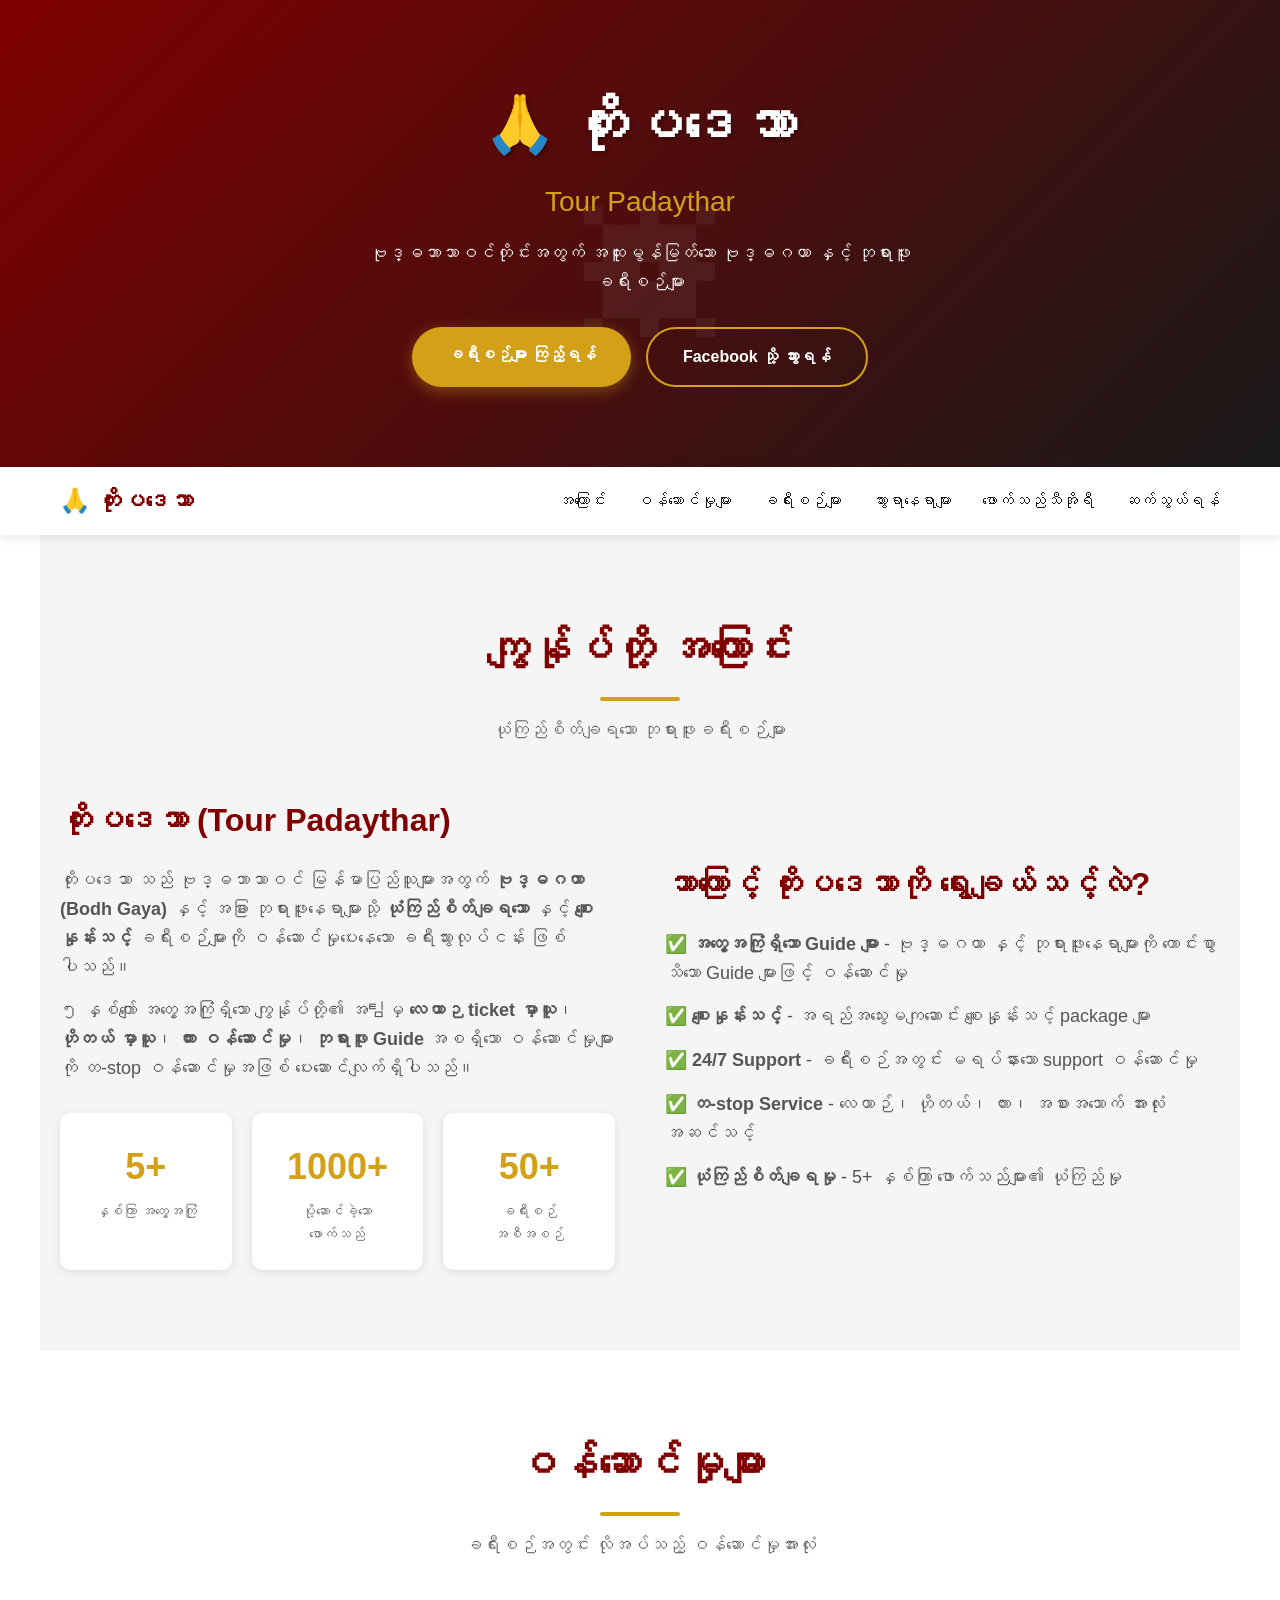
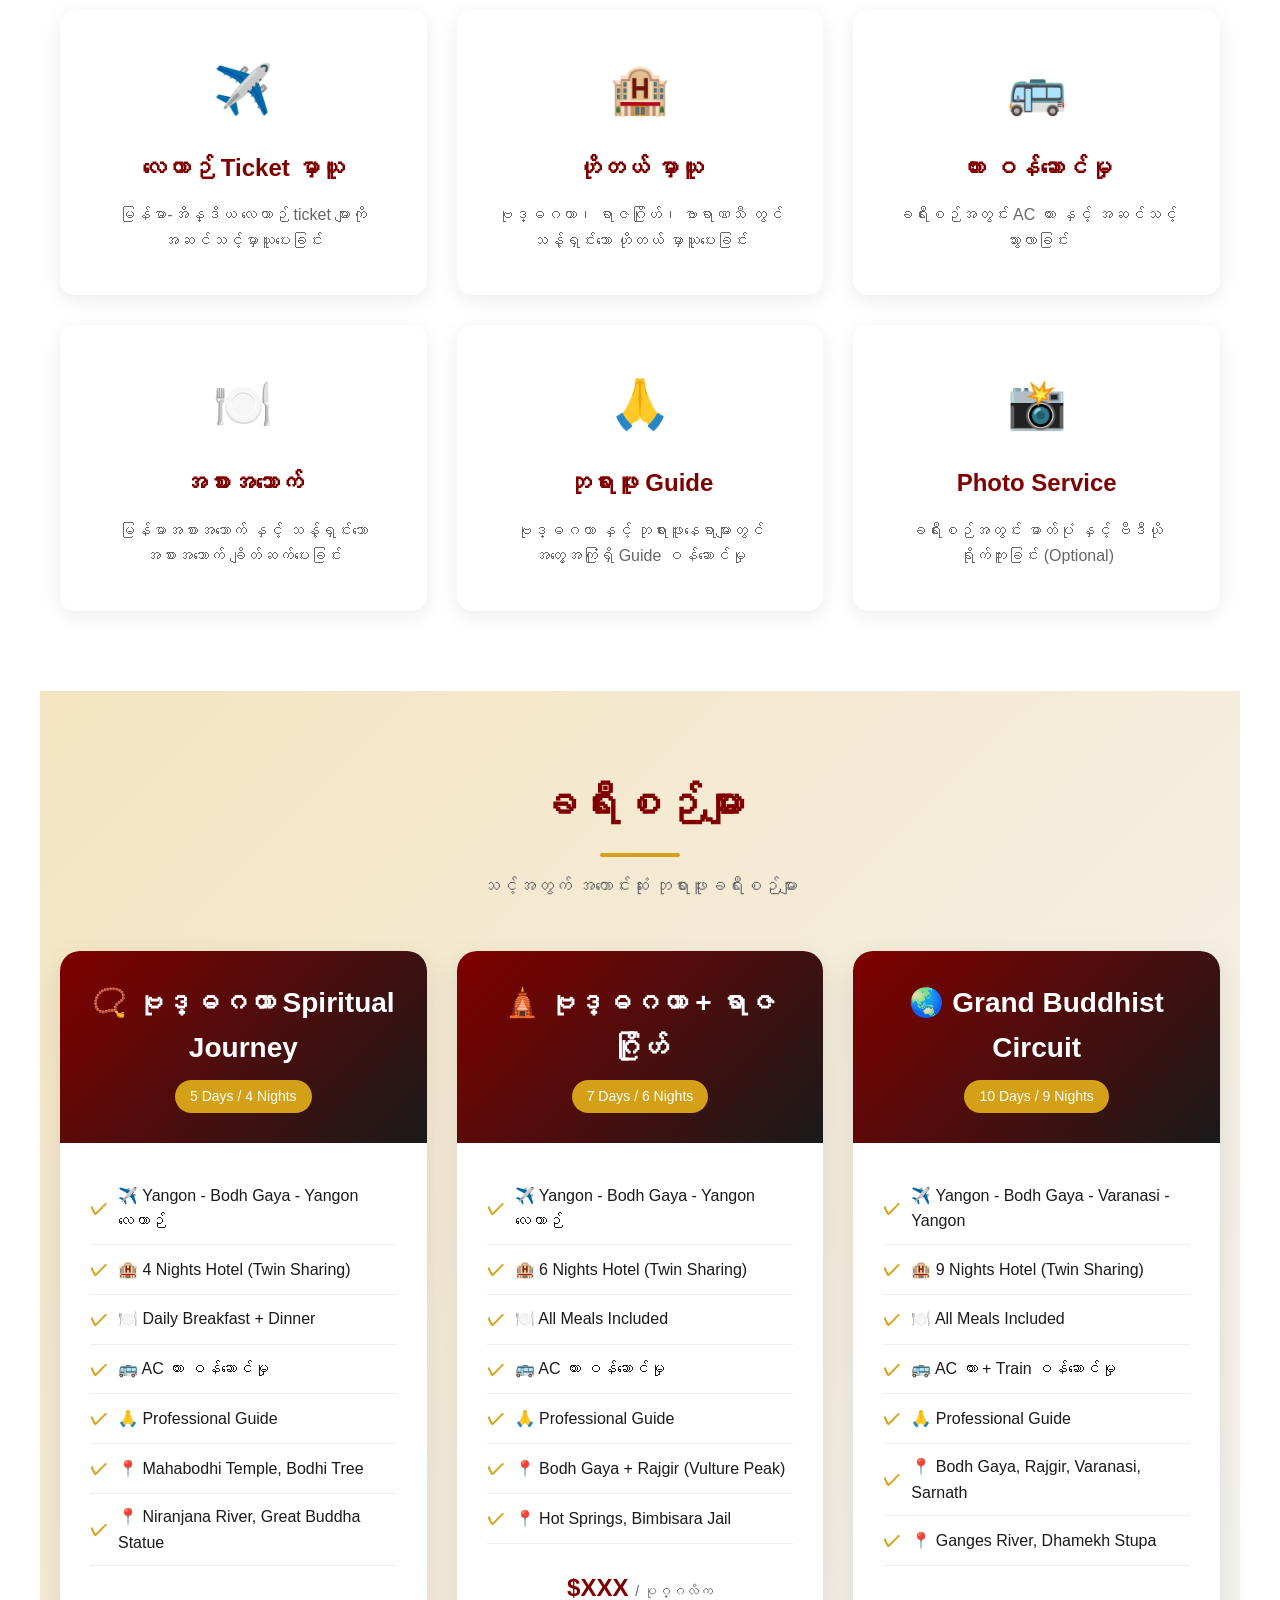
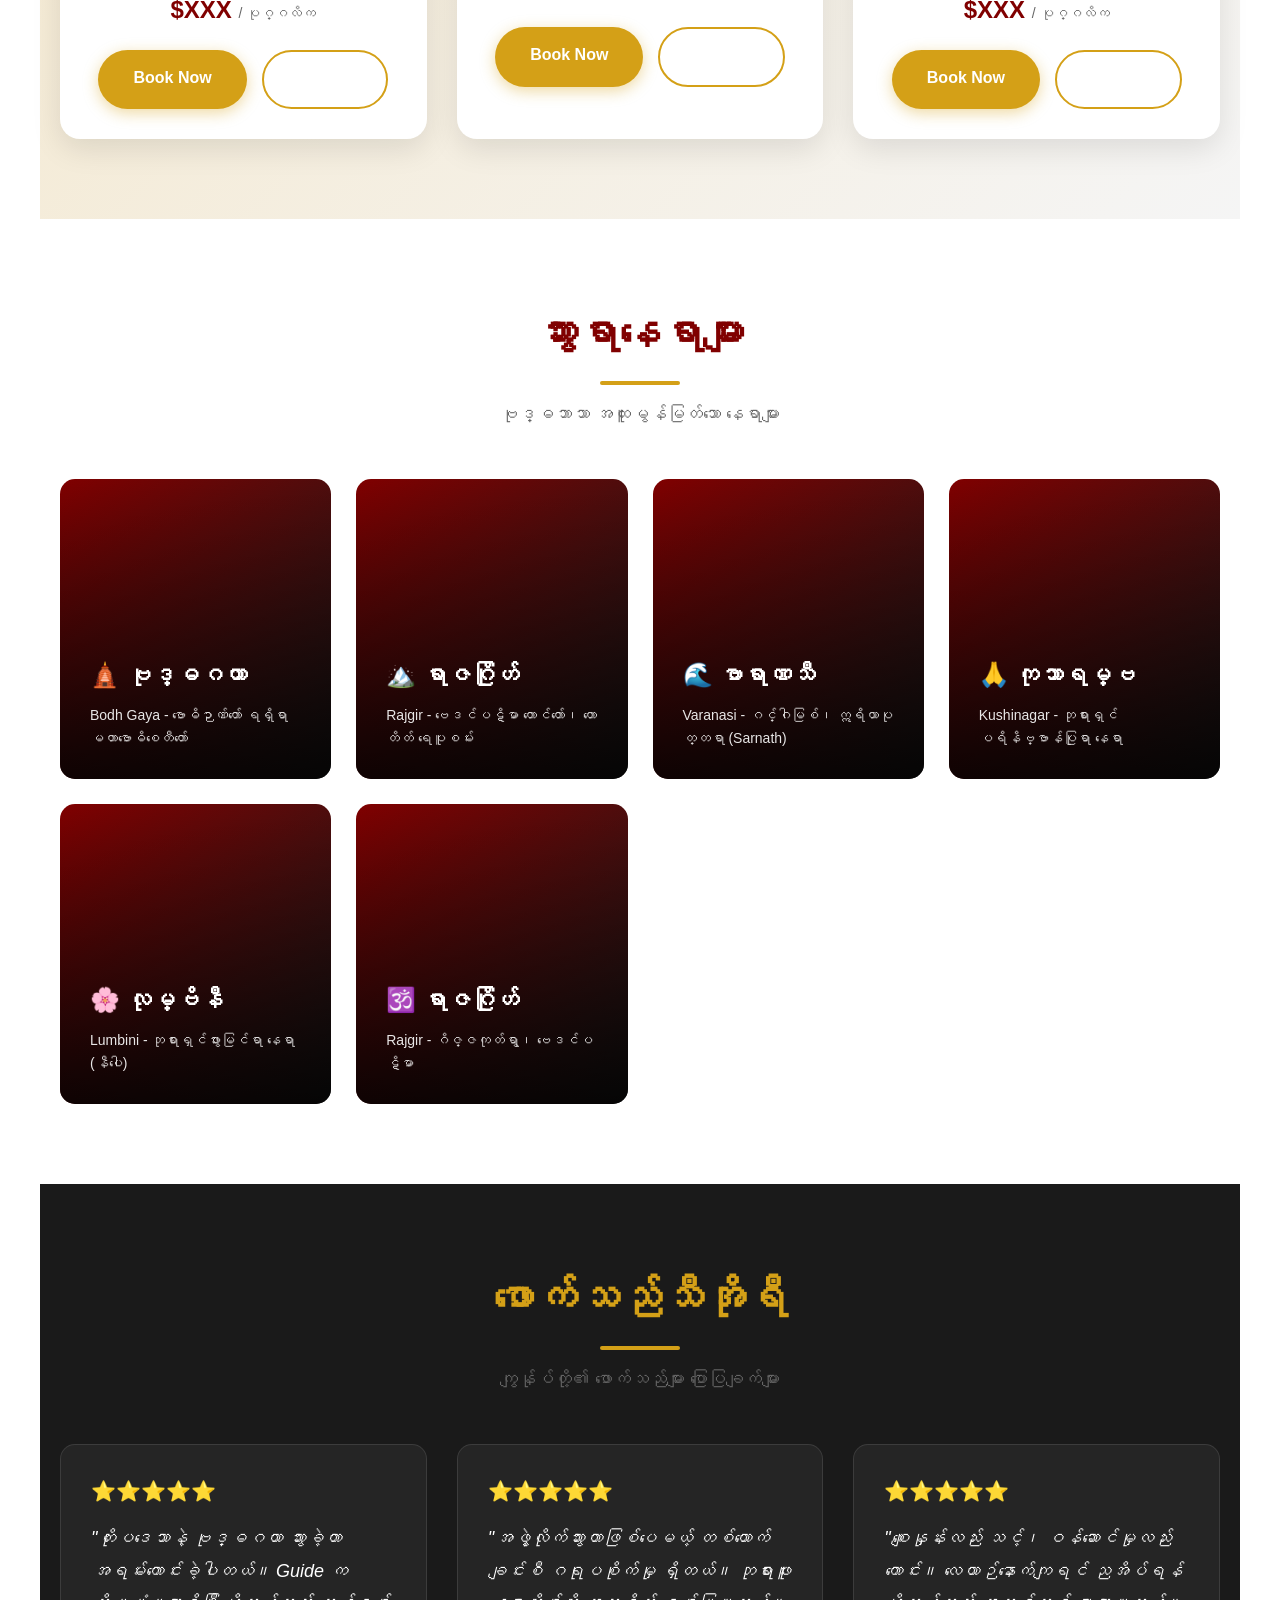
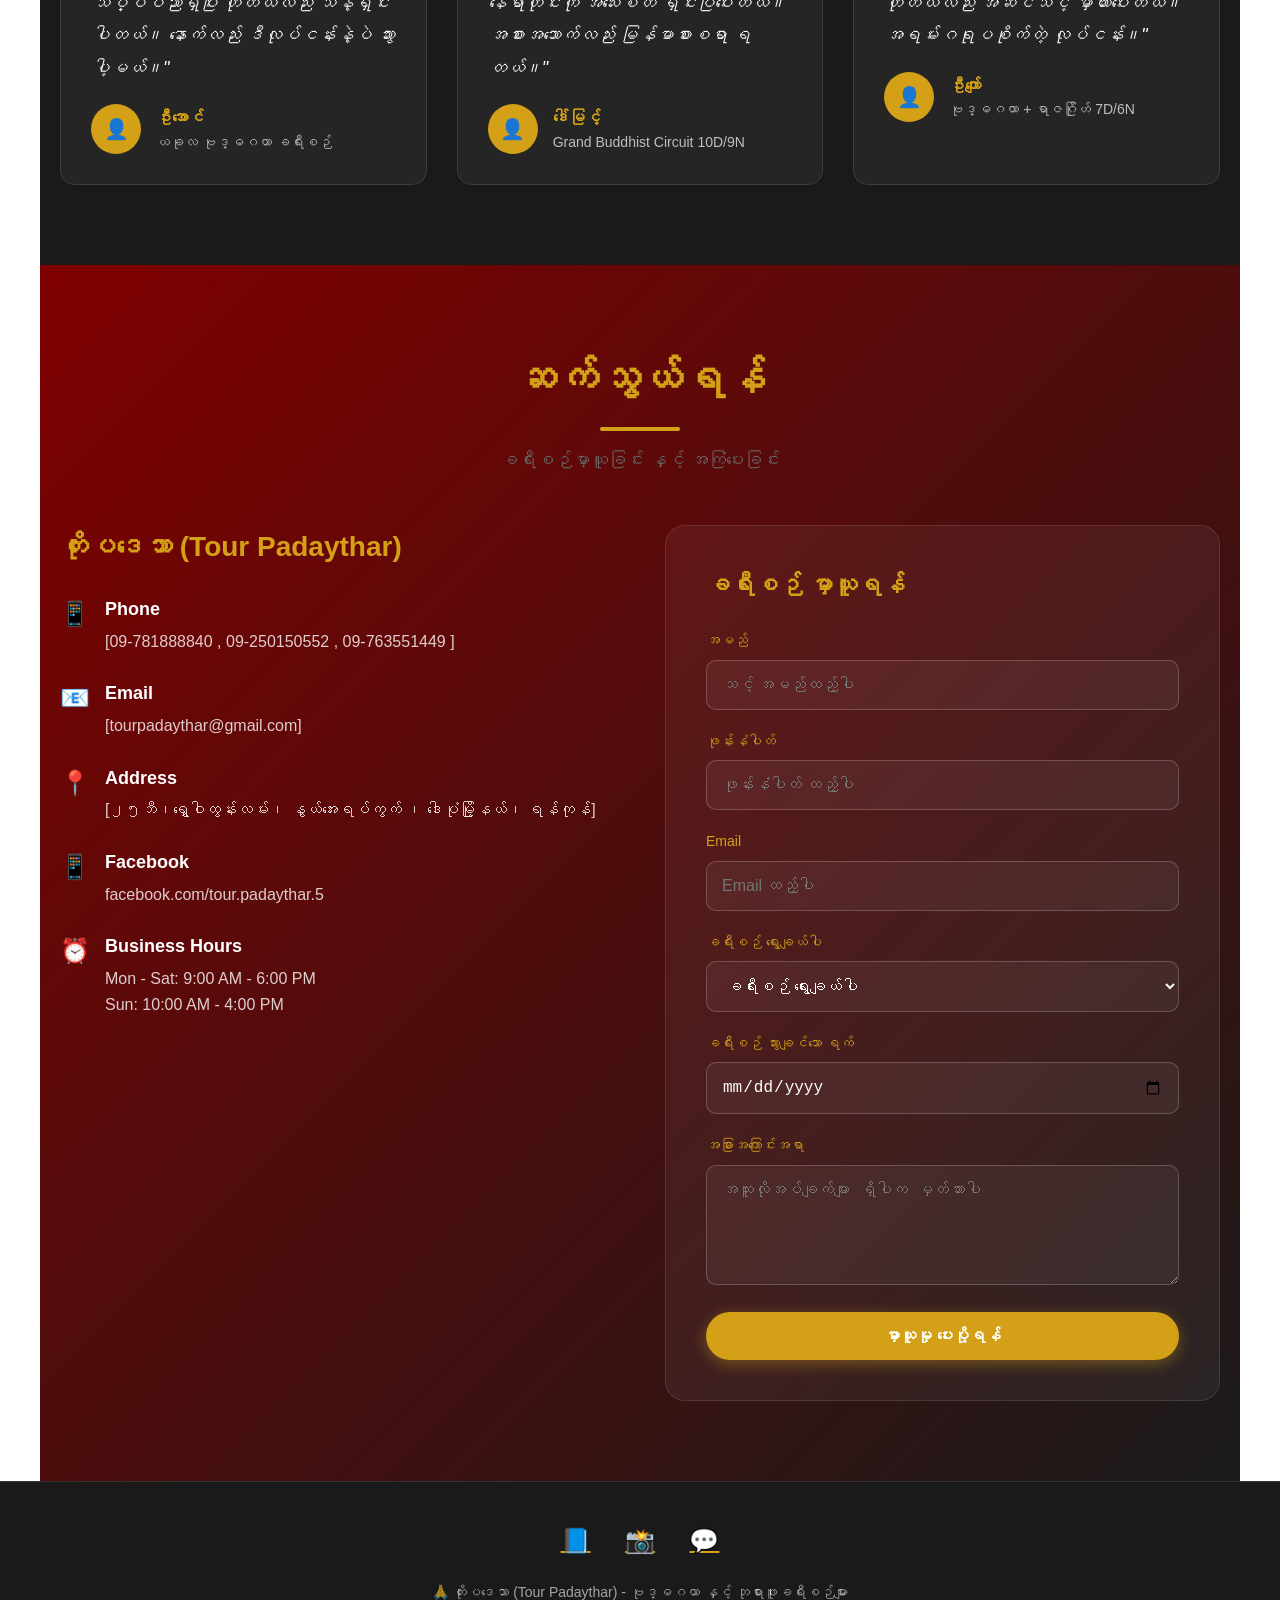
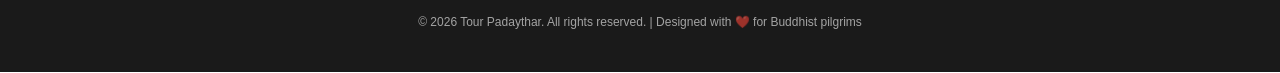
==== index.html @ 004e3e80 "Add files via upload" ====
<!DOCTYPE html>
<html lang="my">
<head>
    <meta charset="UTF-8">
    <meta name="viewport" content="width=device-width, initial-scale=1.0">
    <title>တိုးပဒေသာ - Tour Padaythar | ဗုဒ္ဓဂယာ နှင့် ဘုရားဖူးခရီးစဉ်များ</title>
    <style>
        * {
            margin: 0;
            padding: 0;
            box-sizing: border-box;
        }

        :root {
            --gold: #d4a017;
            --dark-gold: #b8860b;
            --light-gold: #f4e4c1;
            --maroon: #800000;
            --dark: #1a1a1a;
            --white: #ffffff;
            --gray: #f5f5f5;
        }

        body {
            font-family: 'Myanmar3', 'Padauk', sans-serif;
            line-height: 1.6;
            color: var(--dark);
            overflow-x: hidden;
        }

        /* Header */
        .header {
            background: linear-gradient(135deg, var(--maroon) 0%, var(--dark) 100%);
            color: var(--white);
            text-align: center;
            padding: 80px 20px;
            position: relative;
            overflow: hidden;
        }

        .header::before {
            content: '☸';
            position: absolute;
            font-size: 300px;
            opacity: 0.05;
            top: 50%;
            left: 50%;
            transform: translate(-50%, -50%);
        }

        .header h1 {
            font-size: 56px;
            margin-bottom: 10px;
            text-shadow: 2px 2px 4px rgba(0,0,0,0.3);
            animation: fadeInDown 1s ease;
        }

        .header .subtitle {
            font-size: 28px;
            color: var(--gold);
            margin-bottom: 15px;
            animation: fadeInUp 1s ease 0.3s both;
        }

        .header .tagline {
            font-size: 18px;
            opacity: 0.9;
            max-width: 600px;
            margin: 0 auto 30px;
            animation: fadeInUp 1s ease 0.6s both;
        }

        .btn-group {
            display: flex;
            gap: 15px;
            justify-content: center;
            flex-wrap: wrap;
            animation: fadeInUp 1s ease 0.9s both;
        }

        .btn {
            display: inline-block;
            padding: 15px 35px;
            text-decoration: none;
            border-radius: 50px;
            font-size: 16px;
            font-weight: bold;
            transition: all 0.3s ease;
            cursor: pointer;
            border: none;
        }

        .btn-primary {
            background: var(--gold);
            color: var(--white);
            box-shadow: 0 4px 15px rgba(212, 160, 23, 0.4);
        }

        .btn-primary:hover {
            background: var(--dark-gold);
            transform: translateY(-2px);
            box-shadow: 0 6px 20px rgba(212, 160, 23, 0.6);
        }

        .btn-secondary {
            background: transparent;
            color: var(--white);
            border: 2px solid var(--gold);
        }

        .btn-secondary:hover {
            background: var(--gold);
            color: var(--white);
        }

        /* Navigation */
        .nav {
            background: var(--white);
            box-shadow: 0 2px 10px rgba(0,0,0,0.1);
            position: sticky;
            top: 0;
            z-index: 1000;
        }

        .nav-container {
            max-width: 1200px;
            margin: 0 auto;
            display: flex;
            justify-content: space-between;
            align-items: center;
            padding: 15px 20px;
        }

        .nav-logo {
            font-size: 24px;
            font-weight: bold;
            color: var(--maroon);
            text-decoration: none;
        }

        .nav-links {
            display: flex;
            gap: 30px;
            list-style: none;
        }

        .nav-links a {
            text-decoration: none;
            color: var(--dark);
            font-weight: 500;
            transition: color 0.3s;
            position: relative;
        }

        .nav-links a::after {
            content: '';
            position: absolute;
            bottom: -5px;
            left: 0;
            width: 0;
            height: 2px;
            background: var(--gold);
            transition: width 0.3s;
        }

        .nav-links a:hover {
            color: var(--gold);
        }

        .nav-links a:hover::after {
            width: 100%;
        }

        .mobile-menu {
            display: none;
            font-size: 24px;
            cursor: pointer;
        }

        /* Sections */
        .section {
            padding: 80px 20px;
            max-width: 1200px;
            margin: 0 auto;
        }

        .section-title {
            text-align: center;
            font-size: 42px;
            color: var(--maroon);
            margin-bottom: 15px;
            position: relative;
        }

        .section-title::after {
            content: '';
            display: block;
            width: 80px;
            height: 4px;
            background: var(--gold);
            margin: 15px auto;
            border-radius: 2px;
        }

        .section-subtitle {
            text-align: center;
            font-size: 18px;
            color: #666;
            margin-bottom: 50px;
        }

        /* About Section */
        .about {
            background: var(--gray);
        }

        .about-content {
            display: grid;
            grid-template-columns: 1fr 1fr;
            gap: 50px;
            align-items: center;
        }

        .about-text h3 {
            font-size: 32px;
            color: var(--maroon);
            margin-bottom: 20px;
        }

        .about-text p {
            font-size: 18px;
            margin-bottom: 15px;
            color: #555;
        }

        .about-stats {
            display: grid;
            grid-template-columns: repeat(3, 1fr);
            gap: 20px;
            margin-top: 30px;
        }

        .stat-box {
            background: var(--white);
            padding: 25px;
            border-radius: 10px;
            text-align: center;
            box-shadow: 0 2px 10px rgba(0,0,0,0.1);
            transition: transform 0.3s;
        }

        .stat-box:hover {
            transform: translateY(-5px);
        }

        .stat-number {
            font-size: 36px;
            font-weight: bold;
            color: var(--gold);
        }

        .stat-label {
            font-size: 14px;
            color: #666;
            margin-top: 5px;
        }

        /* Services */
        .services-grid {
            display: grid;
            grid-template-columns: repeat(auto-fit, minmax(300px, 1fr));
            gap: 30px;
        }

        .service-card {
            background: var(--white);
            padding: 40px 30px;
            border-radius: 15px;
            text-align: center;
            box-shadow: 0 5px 20px rgba(0,0,0,0.08);
            transition: all 0.3s ease;
            border: 2px solid transparent;
        }

        .service-card:hover {
            transform: translateY(-10px);
            border-color: var(--gold);
            box-shadow: 0 15px 40px rgba(0,0,0,0.15);
        }

        .service-icon {
            font-size: 48px;
            margin-bottom: 20px;
        }

        .service-card h3 {
            font-size: 24px;
            color: var(--maroon);
            margin-bottom: 15px;
        }

        .service-card p {
            color: #666;
            font-size: 16px;
        }

        /* Tour Packages */
        .tours {
            background: linear-gradient(135deg, var(--light-gold) 0%, var(--gray) 100%);
        }

        .tours-grid {
            display: grid;
            grid-template-columns: repeat(auto-fit, minmax(350px, 1fr));
            gap: 30px;
        }

        .tour-card {
            background: var(--white);
            border-radius: 20px;
            overflow: hidden;
            box-shadow: 0 10px 30px rgba(0,0,0,0.1);
            transition: all 0.3s ease;
        }

        .tour-card:hover {
            transform: scale(1.02);
            box-shadow: 0 20px 50px rgba(0,0,0,0.2);
        }

        .tour-header {
            background: linear-gradient(135deg, var(--maroon), var(--dark));
            color: var(--white);
            padding: 30px;
            text-align: center;
        }

        .tour-header h3 {
            font-size: 28px;
            margin-bottom: 10px;
        }

        .tour-duration {
            display: inline-block;
            background: var(--gold);
            padding: 5px 15px;
            border-radius: 20px;
            font-size: 14px;
        }

        .tour-body {
            padding: 30px;
        }

        .tour-features {
            list-style: none;
            margin-bottom: 25px;
        }

        .tour-features li {
            padding: 10px 0;
            border-bottom: 1px solid #eee;
            display: flex;
            align-items: center;
            gap: 10px;
        }

        .tour-features li::before {
            content: '✓';
            color: var(--gold);
            font-weight: bold;
            font-size: 18px;
        }

        .tour-price {
            text-align: center;
            font-size: 24px;
            color: var(--maroon);
            font-weight: bold;
            margin-bottom: 20px;
        }

        .tour-price span {
            font-size: 14px;
            color: #666;
            font-weight: normal;
        }

        /* Destinations */
        .destinations-grid {
            display: grid;
            grid-template-columns: repeat(auto-fit, minmax(250px, 1fr));
            gap: 25px;
        }

        .destination-card {
            position: relative;
            border-radius: 15px;
            overflow: hidden;
            height: 300px;
            background: linear-gradient(135deg, var(--maroon), var(--dark));
            display: flex;
            flex-direction: column;
            justify-content: flex-end;
            padding: 30px;
            color: var(--white);
            transition: all 0.3s;
        }

        .destination-card::before {
            content: '';
            position: absolute;
            top: 0;
            left: 0;
            right: 0;
            bottom: 0;
            background: linear-gradient(to top, rgba(0,0,0,0.8), transparent);
            z-index: 1;
        }

        .destination-card > * {
            position: relative;
            z-index: 2;
        }

        .destination-card h3 {
            font-size: 24px;
            margin-bottom: 10px;
        }

        .destination-card p {
            font-size: 14px;
            opacity: 0.9;
        }

        .destination-card:hover {
            transform: translateY(-5px);
        }

        /* Testimonials */
        .testimonials {
            background: var(--dark);
            color: var(--white);
        }

        .testimonials .section-title {
            color: var(--gold);
        }

        .testimonials-grid {
            display: grid;
            grid-template-columns: repeat(auto-fit, minmax(300px, 1fr));
            gap: 30px;
        }

        .testimonial-card {
            background: rgba(255,255,255,0.05);
            padding: 30px;
            border-radius: 15px;
            border: 1px solid rgba(255,255,255,0.1);
        }

        .testimonial-text {
            font-style: italic;
            font-size: 18px;
            margin-bottom: 20px;
            line-height: 1.8;
        }

        .testimonial-author {
            display: flex;
            align-items: center;
            gap: 15px;
        }

        .author-avatar {
            width: 50px;
            height: 50px;
            border-radius: 50%;
            background: var(--gold);
            display: flex;
            align-items: center;
            justify-content: center;
            font-size: 20px;
        }

        .author-info h4 {
            color: var(--gold);
            font-size: 16px;
        }

        .author-info p {
            font-size: 14px;
            opacity: 0.7;
        }

        .stars {
            color: var(--gold);
            font-size: 20px;
            margin-bottom: 15px;
        }

        /* Contact */
        .contact-section {
            background: linear-gradient(135deg, var(--maroon), var(--dark));
            color: var(--white);
        }

        .contact-section .section-title {
            color: var(--gold);
        }

        .contact-grid {
            display: grid;
            grid-template-columns: 1fr 1fr;
            gap: 50px;
        }

        .contact-info h3 {
            font-size: 28px;
            color: var(--gold);
            margin-bottom: 25px;
        }

        .contact-item {
            display: flex;
            align-items: flex-start;
            gap: 15px;
            margin-bottom: 25px;
        }

        .contact-icon {
            font-size: 24px;
            color: var(--gold);
        }

        .contact-item div h4 {
            font-size: 18px;
            margin-bottom: 5px;
        }

        .contact-item div p, .contact-item div a {
            color: rgba(255,255,255,0.8);
            text-decoration: none;
            transition: color 0.3s;
        }

        .contact-item div a:hover {
            color: var(--gold);
        }

        .contact-form {
            background: rgba(255,255,255,0.05);
            padding: 40px;
            border-radius: 20px;
            border: 1px solid rgba(255,255,255,0.1);
        }

        .form-group {
            margin-bottom: 20px;
        }

        .form-group label {
            display: block;
            margin-bottom: 8px;
            font-size: 14px;
            color: var(--gold);
        }

        .form-group input,
        .form-group textarea,
        .form-group select {
            width: 100%;
            padding: 15px;
            border: 1px solid rgba(255,255,255,0.2);
            border-radius: 10px;
            background: rgba(255,255,255,0.05);
            color: var(--white);
            font-size: 16px;
            transition: all 0.3s;
        }

        .form-group input:focus,
        .form-group textarea:focus,
        .form-group select:focus {
            outline: none;
            border-color: var(--gold);
            background: rgba(255,255,255,0.1);
        }

        .form-group textarea {
            min-height: 120px;
            resize: vertical;
        }

        /* Footer */
        .footer {
            background: var(--dark);
            color: rgba(255,255,255,0.6);
            text-align: center;
            padding: 40px 20px;
            border-top: 1px solid rgba(255,255,255,0.1);
        }

        .footer-social {
            margin-bottom: 20px;
        }

        .footer-social a {
            display: inline-block;
            margin: 0 15px;
            font-size: 24px;
            color: var(--gold);
            transition: transform 0.3s;
        }

        .footer-social a:hover {
            transform: translateY(-5px);
        }

        .footer p {
            font-size: 14px;
        }

        /* Animations */
        @keyframes fadeInDown {
            from {
                opacity: 0;
                transform: translateY(-30px);
            }
            to {
                opacity: 1;
                transform: translateY(0);
            }
        }

        @keyframes fadeInUp {
            from {
                opacity: 0;
                transform: translateY(30px);
            }
            to {
                opacity: 1;
                transform: translateY(0);
            }
        }

        .fade-in {
            opacity: 0;
            transform: translateY(30px);
            transition: all 0.6s ease;
        }

        .fade-in.visible {
            opacity: 1;
            transform: translateY(0);
        }

        /* Responsive */
        @media (max-width: 768px) {
            .header h1 {
                font-size: 36px;
            }

            .header .subtitle {
                font-size: 20px;
            }

            .nav-links {
                display: none;
            }

            .mobile-menu {
                display: block;
            }

            .about-content,
            .contact-grid {
                grid-template-columns: 1fr;
            }

            .about-stats {
                grid-template-columns: 1fr;
            }

            .section-title {
                font-size: 32px;
            }

            .btn-group {
                flex-direction: column;
                align-items: center;
            }

            .btn {
                width: 100%;
                max-width: 300px;
                text-align: center;
            }
        }

        /* Scrollbar */
        ::-webkit-scrollbar {
            width: 10px;
        }

        ::-webkit-scrollbar-track {
            background: var(--dark);
        }

        ::-webkit-scrollbar-thumb {
            background: var(--gold);
            border-radius: 5px;
        }

        ::-webkit-scrollbar-thumb:hover {
            background: var(--dark-gold);
        }
    </style>
</head>
<body>

    <!-- Header -->
    <header class="header">
        <h1>🙏 တိုးပဒေသာ</h1>
        <p class="subtitle">Tour Padaythar</p>
        <p class="tagline">ဗုဒ္ဓဘာသာဝင်တိုင်းအတွက် အထူးမွန်မြတ်သော ဗုဒ္ဓဂယာ နှင့် ဘုရားဖူးခရီးစဉ်များ</p>
        <div class="btn-group">
            <a href="#tours" class="btn btn-primary">ခရီးစဉ်များ ကြည့်ရန်</a>
            <a href="https://www.facebook.com/tour.padaythar.5" target="_blank" class="btn btn-secondary">Facebook သို့ သွားရန်</a>
        </div>
    </header>

    <!-- Navigation -->
    <nav class="nav">
        <div class="nav-container">
            <a href="#" class="nav-logo">🙏 တိုးပဒေသာ</a>
            <ul class="nav-links">
                <li><a href="#about">အကြောင်း</a></li>
                <li><a href="#services">ဝန်ဆောင်မှုများ</a></li>
                <li><a href="#tours">ခရီးစဉ်များ</a></li>
                <li><a href="#destinations">သွားရာနေရာများ</a></li>
                <li><a href="#testimonials">ဖောက်သည်သီအိုရီ</a></li>
                <li><a href="#contact">ဆက်သွယ်ရန်</a></li>
            </ul>
            <div class="mobile-menu">☰</div>
        </div>
    </nav>

    <!-- About Section -->
    <section id="about" class="section about">
        <h2 class="section-title">ကျွန်ုပ်တို့ အကြောင်း</h2>
        <p class="section-subtitle">ယုံကြည်စိတ်ချရသော ဘုရားဖူးခရီးစဉ်များ</p>
        
        <div class="about-content">
            <div class="about-text">
                <h3>တိုးပဒေသာ (Tour Padaythar)</h3>
                <p>တိုးပဒေသာ သည် ဗုဒ္ဓဘာသာဝင် မြန်မာပြည်သူများအတွက် <strong>ဗုဒ္ဓဂယာ (Bodh Gaya)</strong> နှင့် အခြား ဘုရားဖူးနေရာများသို့ <strong>ယုံကြည်စိတ်ချရသော</strong> နှင့် <strong>စျေးနှုန်းသင့်</strong> ခရီးစဉ်များကို ဝန်ဆောင်မှုပေးနေသော ခရီးသွားလုပ်ငန်း ဖြစ်ပါသည်။</p>
                <p>၅ နှစ်ကျော် အတွေ့အကြုံရှိသော ကျွန်ုပ်တို့၏ အ팀မှ <strong>လေယာဉ ticket မှာယူ</strong>၊ <strong>ဟိုတယ် မှာယူ</strong>၊ <strong>ကား ဝန်ဆောင်မှု</strong>၊ <strong>ဘုရားဖူး Guide</strong> အစရှိသော ဝန်ဆောင်မှုများကို တ-stop ဝန်ဆောင်မှုအဖြစ် ပေးဆောင်လျက်ရှိပါသည်။</p>
                
                <div class="about-stats">
                    <div class="stat-box">
                        <div class="stat-number">5+</div>
                        <div class="stat-label">နှစ်ကြာ အတွေ့အကြုံ</div>
                    </div>
                    <div class="stat-box">
                        <div class="stat-number">1000+</div>
                        <div class="stat-label">ပို့ဆောင်ခဲ့သော ဖောက်သည်</div>
                    </div>
                    <div class="stat-box">
                        <div class="stat-number">50+</div>
                        <div class="stat-label">ခရီးစဉ်အစီအစဉ်</div>
                    </div>
                </div>
            </div>
            <div class="about-text">
                <h3>ဘာကြောင့် တိုးပဒေသာကို ရွေးချယ်သင့်လဲ?</h3>
                <p>✅ <strong>အတွေ့အကြုံရှိသော Guide များ</strong> - ဗုဒ္ဓဂယာ နှင့် ဘုရားဖူးနေရာများကို ကောင်းစွာသိသော Guide များဖြင့် ဝန်ဆောင်မှု</p>
                <p>✅ <strong>စျေးနှုန်းသင့်</strong> - အရည်အသွေးမကျဆောင်း စျေးနှုန်းသင့် package များ</p>
                <p>✅ <strong>24/7 Support</strong> - ခရီးစဉ်အတွင်း မရပ်နားသော support ဝန်ဆောင်မှု</p>
                <p>✅ <strong>တ-stop Service</strong> - လေယာဉ်၊ ဟိုတယ်၊ ကား၊ အစားအသောက် အားလုံး အဆင်သင့်</p>
                <p>✅ <strong>ယုံကြည်စိတ်ချရမှု</strong> - 5+ နှစ်ကြာ ဖောက်သည်များ၏ ယုံကြည်မှု</p>
            </div>
        </div>
    </section>

    <!-- Services Section -->
    <section id="services" class="section">
        <h2 class="section-title">ဝန်ဆောင်မှုများ</h2>
        <p class="section-subtitle">ခရီးစဉ်အတွင်း လိုအပ်သည့် ဝန်ဆောင်မှုအားလုံး</p>
        
        <div class="services-grid">
            <div class="service-card">
                <div class="service-icon">✈️</div>
                <h3>လေယာဉ် Ticket မှာယူ</h3>
                <p>မြန်မာ-အိန္ဒိယ လေယာဉ် ticket များကို အဆင်သင့်မှာယူပေးခြင်း</p>
            </div>
            <div class="service-card">
                <div class="service-icon">🏨</div>
                <h3>ဟိုတယ် မှာယူ</h3>
                <p>ဗုဒ္ဓဂယာ၊ ရာဇဂြိုဟ်၊ ဗာရာဏသီ တွင် သန့်ရှင်းသော ဟိုတယ် မှာယူပေးခြင်း</p>
            </div>
            <div class="service-card">
                <div class="service-icon">🚌</div>
                <h3>ကား ဝန်ဆောင်မှု</h3>
                <p>ခရီးစဉ်အတွင်း AC ကား နှင့် အဆင်သင့် သွားလာခြင်း</p>
            </div>
            <div class="service-card">
                <div class="service-icon">🍽️</div>
                <h3>အစားအသောက်</h3>
                <p>မြန်မာအစားအသောက် နှင့် သန့်ရှင်းသော အစားအသောက် ချိတ်ဆက်ပေးခြင်း</p>
            </div>
            <div class="service-card">
                <div class="service-icon">🙏</div>
                <h3>ဘုရားဖူး Guide</h3>
                <p>ဗုဒ္ဓဂယာ နှင့် ဘုရားဖူးနေရာများတွင် အတွေ့အကြုံရှိ Guide ဝန်ဆောင်မှု</p>
            </div>
            <div class="service-card">
                <div class="service-icon">📸</div>
                <h3>Photo Service</h3>
                <p>ခရီးစဉ်အတွင်း ဓာတ်ပုံ နှင့် ဗီဒီယို ရိုက်ကူးခြင်း (Optional)</p>
            </div>
        </div>
    </section>

    <!-- Tour Packages -->
    <section id="tours" class="section tours">
        <h2 class="section-title">ခရီးစဉ်များ</h2>
        <p class="section-subtitle">သင့်အတွက် အကောင်းဆုံး ဘုရားဖူးခရီးစဉ်များ</p>
        <div class="tours-grid">
            <!-- Package 1 -->
            <div class="tour-card">
                <div class="tour-header">
                    <h3>📿 ဗုဒ္ဓဂယာ Spiritual Journey</h3>
                    <span class="tour-duration">5 Days / 4 Nights</span>
                </div>
                <div class="tour-body">
                    <ul class="tour-features">
                        <li>✈️ Yangon - Bodh Gaya - Yangon လေယာဉ်</li>
                        <li>🏨 4 Nights Hotel (Twin Sharing)</li>
                        <li>🍽️ Daily Breakfast + Dinner</li>
                        <li>🚌 AC ကား ဝန်ဆောင်မှု</li>
                        <li>🙏 Professional Guide</li>
                        <li>📍 Mahabodhi Temple, Bodhi Tree</li>
                        <li>📍 Niranjana River, Great Buddha Statue</li>
                    </ul>
                    <div class="tour-price">
                        $XXX <span>/ ပုဂ္ဂလိက</span>
                    </div>
                    <div class="btn-group">
                        <a href="#contact" class="btn btn-primary">Book Now</a>
                        <a href="#" class="btn btn-secondary">Details</a>
                    </div>
                </div>
            </div>

            <!-- Package 2 -->
            <div class="tour-card">
                <div class="tour-header">
                    <h3>🛕 ဗုဒ္ဓဂယာ + ရာဇဂြိုဟ်</h3>
                    <span class="tour-duration">7 Days / 6 Nights</span>
                </div>
                <div class="tour-body">
                    <ul class="tour-features">
                        <li>✈️ Yangon - Bodh Gaya - Yangon လေယာဉ်</li>
                        <li>🏨 6 Nights Hotel (Twin Sharing)</li>
                        <li>🍽️ All Meals Included</li>
                        <li>🚌 AC ကား ဝန်ဆောင်မှု</li>
                        <li>🙏 Professional Guide</li>
                        <li>📍 Bodh Gaya + Rajgir (Vulture Peak)</li>
                        <li>📍 Hot Springs, Bimbisara Jail</li>
                    </ul>
                    <div class="tour-price">
                        $XXX <span>/ ပုဂ္ဂလိက</span>
                    </div>
                    <div class="btn-group">
                        <a href="#contact" class="btn btn-primary">Book Now</a>
                        <a href="#" class="btn btn-secondary">Details</a>
                    </div>
                </div>
            </div>

            <!-- Package 3 -->
            <div class="tour-card">
                <div class="tour-header">
                    <h3>🌏 Grand Buddhist Circuit</h3>
                    <span class="tour-duration">10 Days / 9 Nights</span>
                </div>
                <div class="tour-body">
                    <ul class="tour-features">
                        <li>✈️ Yangon - Bodh Gaya - Varanasi - Yangon</li>
                        <li>🏨 9 Nights Hotel (Twin Sharing)</li>
                        <li>🍽️ All Meals Included</li>
                        <li>🚌 AC ကား + Train ဝန်ဆောင်မှု</li>
                        <li>🙏 Professional Guide</li>
                        <li>📍 Bodh Gaya, Rajgir, Varanasi, Sarnath</li>
                        <li>📍 Ganges River, Dhamekh Stupa</li>
                    </ul>
                    <div class="tour-price">
                        $XXX <span>/ ပုဂ္ဂလိက</span>
                    </div>
                    <div class="btn-group">
                        <a href="#contact" class="btn btn-primary">Book Now</a>
                        <a href="#" class="btn btn-secondary">Details</a>
                    </div>
                </div>
            </div>
        </div>
    </section>

    <!-- Destinations -->
    <section id="destinations" class="section">
        <h2 class="section-title">သွားရာနေရာများ</h2>
        <p class="section-subtitle">ဗုဒ္ဓဘာသာ အထူးမွန်မြတ်သော နေရာများ</p>
        
        <div class="destinations-grid">
            <div class="destination-card">
                <h3>🛕 ဗုဒ္ဓဂယာ</h3>
                <p>Bodh Gaya - ဗောဓိဉာဏ်တော် ရရှိရာ မဟာဗောဓိစေတီတော်</p>
            </div>
            <div class="destination-card">
                <h3>🏔️ ရာဇဂြိုဟ်</h3>
                <p>Rajgir - ဗေဒင်ပဋိမာ တောင်တော်၊ ဟောတိတ် ရေပူစမ်း</p>
            </div>
            <div class="destination-card">
                <h3>🌊 ဗာရာဏသီ</h3>
                <p>Varanasi - ဂင်္ဂါမြစ်၊ ဣရိယာပုတ္တရာ (Sarnath)</p>
            </div>
            <div class="destination-card">
                <h3>🙏 ကုသာရမ္ဗ</h3>
                <p>Kushinagar - ဘုရားရှင်ပရိနိဗ္ဗာန်ပြုရာ နေရာ</p>
            </div>
            <div class="destination-card">
                <h3>🌸 လုမ္ဗိနီ</h3>
                <p>Lumbini - ဘုရားရှင်ဖွားမြင်ရာ နေရာ (နီပေါ)</p>
            </div>
            <div class="destination-card">
                <h3>🕉️ ရာဇဂြိုဟ်</h3>
                <p>Rajgir - ဂိဇ္ဇကုတ်ရွာ၊ ဗေဒင်ပဋိမာ</p>
            </div>
        </div>
    </section>

    <!-- Testimonials -->
    <section id="testimonials" class="section testimonials">
        <h2 class="section-title">ဖောက်သည်သီအိုရီ</h2>
        <p class="section-subtitle">ကျွန်ုပ်တို့၏ ဖောက်သည်များ ပြောပြချက်များ</p>
        
        <div class="testimonials-grid">
            <div class="testimonial-card">
                <div class="stars">⭐⭐⭐⭐⭐</div>
                <p class="testimonial-text">"တိုးပဒေသာနဲ့ ဗုဒ္ဓဂယာ သွားခဲ့တာ အရမ်းကောင်းခဲ့ပါတယ်။ Guide က သိပ္ပံပညာရှိပြီး ဟိုတယ်လည်း သန့်ရှင်းပါတယ်။ နောက်လည်း ဒီလုပ်ငန်းနဲ့ပဲ သွားပါ့မယ်။"</p>
                <div class="testimonial-author">
                    <div class="author-avatar">👤</div>
                    <div class="author-info">
                        <h4>ဦးအောင်</h4>
                        <p>ယခုလ ဗုဒ္ဓဂယာ ခရီးစဉ်</p>
                    </div>
                </div>
            </div>
            <div class="testimonial-card">
                <div class="stars">⭐⭐⭐⭐⭐</div>
                <p class="testimonial-text">"အဖွဲ့လိုက်သွားတာဖြစ်ပေမယ့် တစ်ယောက်ချင်းစီ ဂရုပစိုက်မှု ရှိတယ်။ ဘုရားဖူးနေရာတိုင်းကို အသေးစိတ် ရှင်းပြပေးတယ်။ အစားအသောက်လည်း မြန်မာစားစရာ ရတယ်။"</p>
                <div class="testimonial-author">
                    <div class="author-avatar">👤</div>
                    <div class="author-info">
                        <h4>ဒေါ်မြင့်</h4>
                        <p>Grand Buddhist Circuit 10D/9N</p>
                    </div>
                </div>
            </div>
            <div class="testimonial-card">
                <div class="stars">⭐⭐⭐⭐⭐</div>
                <p class="testimonial-text">"စျေးနှုန်းလည်း သင့်၊ ဝန်ဆောင်မှုလည်း ကောင်း။ လေယာဉ်နောက်ကျရင် ညအိပ်ရန် ဟိုတယ်လည်း အဆင်သင့် မှာထားပေးတယ်။ အရမ်းဂရုပစိုက်တဲ့ လုပ်ငန်း။"</p>
                <div class="testimonial-author">
                    <div class="author-avatar">👤</div>
                    <div class="author-info">
                        <h4>ဦးကျော်</h4>
                        <p>ဗုဒ္ဓဂယာ + ရာဇဂြိုဟ် 7D/6N</p>
                    </div>
                </div>
            </div>
        </div>
    </section>

    <!-- Contact -->
    <section id="contact" class="section contact-section">
        <h2 class="section-title">ဆက်သွယ်ရန်</h2>
        <p class="section-subtitle">ခရီးစဉ်မှာယူခြင်း နှင့် အကြံပေးခြင်း</p>
        
        <div class="contact-grid">
            <div class="contact-info">
                <h3>တိုးပဒေသာ (Tour Padaythar)</h3>
                
                <div class="contact-item">
                    <div class="contact-icon">📱</div>
                    <div>
                        <h4>Phone</h4>
                        <p>[09-781888840 , 09-250150552 , 09-763551449 ]</p>
                    </div>
                </div>
                
                <div class="contact-item">
                    <div class="contact-icon">📧</div>
                    <div>
                        <h4>Email</h4>
                        <p>[tourpadaythar@gmail.com]</p>
                    </div>
                </div>
                
                <div class="contact-item">
                    <div class="contact-icon">📍</div>
                    <div>
                        <h4>Address</h4>
                        <p>[၂၅ဘီ၊ရွှေဝါထွန်းလမ်း၊ နွယ်အေးရပ်ကွက် ၊ ‌ဒေါပုံမြို့နယ်၊ ရန်ကုန်]</p>
                    </div>
                </div>
                
                <div class="contact-item">
                    <div class="contact-icon">📱</div>
                    <div>
                        <h4>Facebook</h4>
                        <a href="https://www.facebook.com/tour.padaythar.5" target="_blank">facebook.com/tour.padaythar.5</a>
                    </div>
                </div>
                
                <div class="contact-item">
                    <div class="contact-icon">⏰</div>
                    <div>
                        <h4>Business Hours</h4>
                        <p>Mon - Sat: 9:00 AM - 6:00 PM</p>
                        <p>Sun: 10:00 AM - 4:00 PM</p>
                    </div>
                </div>
            </div>
            
            <div class="contact-form">
                <h3 style="color: var(--gold); margin-bottom: 25px; font-size: 24px;">ခရီးစဉ် မှာယူရန်</h3>
                <form>
                    <div class="form-group">
                        <label>အမည်</label>
                        <input type="text" placeholder="သင့် အမည်ထည့်ပါ" required>
                    </div>
                    <div class="form-group">
                        <label>ဖုန်းနံပါတ်</label>
                        <input type="tel" placeholder="ဖုန်းနံပါတ် ထည့်ပါ" required>
                    </div>
                    <div class="form-group">
                        <label>Email</label>
                        <input type="email" placeholder="Email ထည့်ပါ">
                    </div>
                    <div class="form-group">
                        <label>ခရီးစဉ် ရွေးချယ်ပါ</label>
                        <select required>
                            <option value="">ခရီးစဉ် ရွေးချယ်ပါ</option>
                            <option value="bodhgaya-5d">ဗုဒ္ဓဂယာ 5D/4N</option>
                            <option value="bodhgaya-rajgir-7d">ဗုဒ္ဓဂယာ + ရာဇဂြိုဟ် 7D/6N</option>
                            <option value="grand-10d">Grand Buddhist Circuit 10D/9N</option>
                            <option value="custom">အထူးအစီအစဉ်</option>
                        </select>
                    </div>
                    <div class="form-group">
                        <label>ခရီးစဉ် သွားချင်သော ရက်</label>
                        <input type="date" required>
                    </div>
                    <div class="form-group">
                        <label>အခြားအကြောင်းအရာ</label>
                        <textarea placeholder="အထူးလိုအပ်ချက်များ ရှိပါက မှတ်သားပါ"></textarea>
                    </div>
                    <button type="submit" class="btn btn-primary" style="width: 100%;">မှာယူမှု ပေးပို့ရန်</button>
                </form>
            </div>
        </div>
    </section>

    <!-- Footer -->
    <footer class="footer">
        <div class="footer-social">
            <a href="https://www.facebook.com/tour.padaythar.5" target="_blank">📘</a>
            <a href="#">📸</a>
            <a href="#">💬</a>
        </div>
        <p>🙏 တိုးပဒေသာ (Tour Padaythar) - ဗုဒ္ဓဂယာ နှင့် ဘုရားဖူးခရီးစဉ်များ</p>
        <p style="margin-top: 10px; font-size: 12px;">© 2026 Tour Padaythar. All rights reserved. | Designed with ❤️ for Buddhist pilgrims</p>
    </footer>

    <script>
        // Fade in animation on scroll
        const observerOptions = {
            threshold: 0.1,
            rootMargin: "0px 0px -50px 0px"
        };

        const observer = new IntersectionObserver((entries) => {
            entries.forEach(entry => {
                if (entry.isIntersecting) {
                    entry.target.classList.add('visible');
                }
            });
        }, observerOptions);

        document.querySelectorAll('.section').forEach(section => {
            section.classList.add('fade-in');
            observer.observe(section);
        });

        // Mobile menu toggle
        document.querySelector('.mobile-menu').addEventListener('click', function() {
            document.querySelector('.nav-links').classList.toggle('active');
        });

        // Smooth scroll
        document.querySelectorAll('a[href^="#"]').forEach(anchor => {
            anchor.addEventListener('click', function(e) {
                e.preventDefault();
                const target = document.querySelector(this.getAttribute('href'));
                if (target) {
                    target.scrollIntoView({
                        behavior: 'smooth',
                        block: 'start'
                    });
                }
            });
        });
    </script>

</body>
</html>
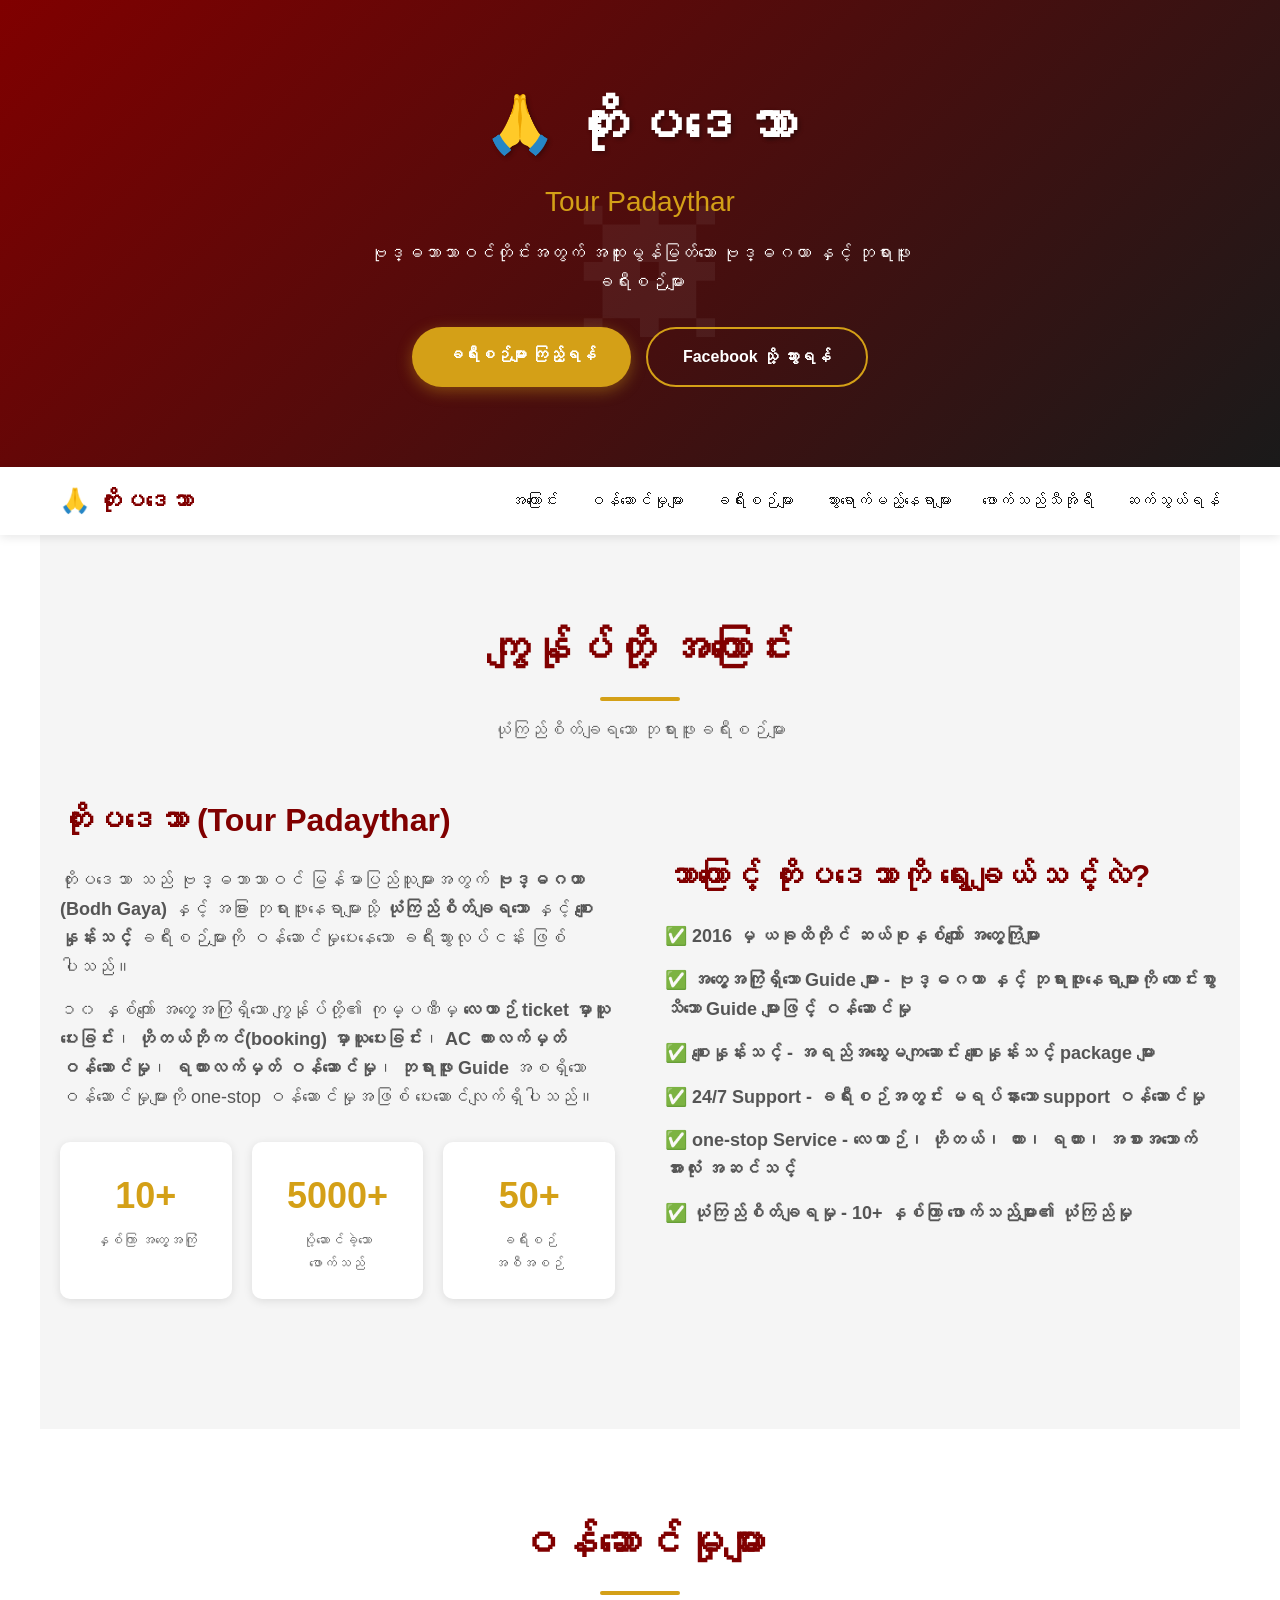
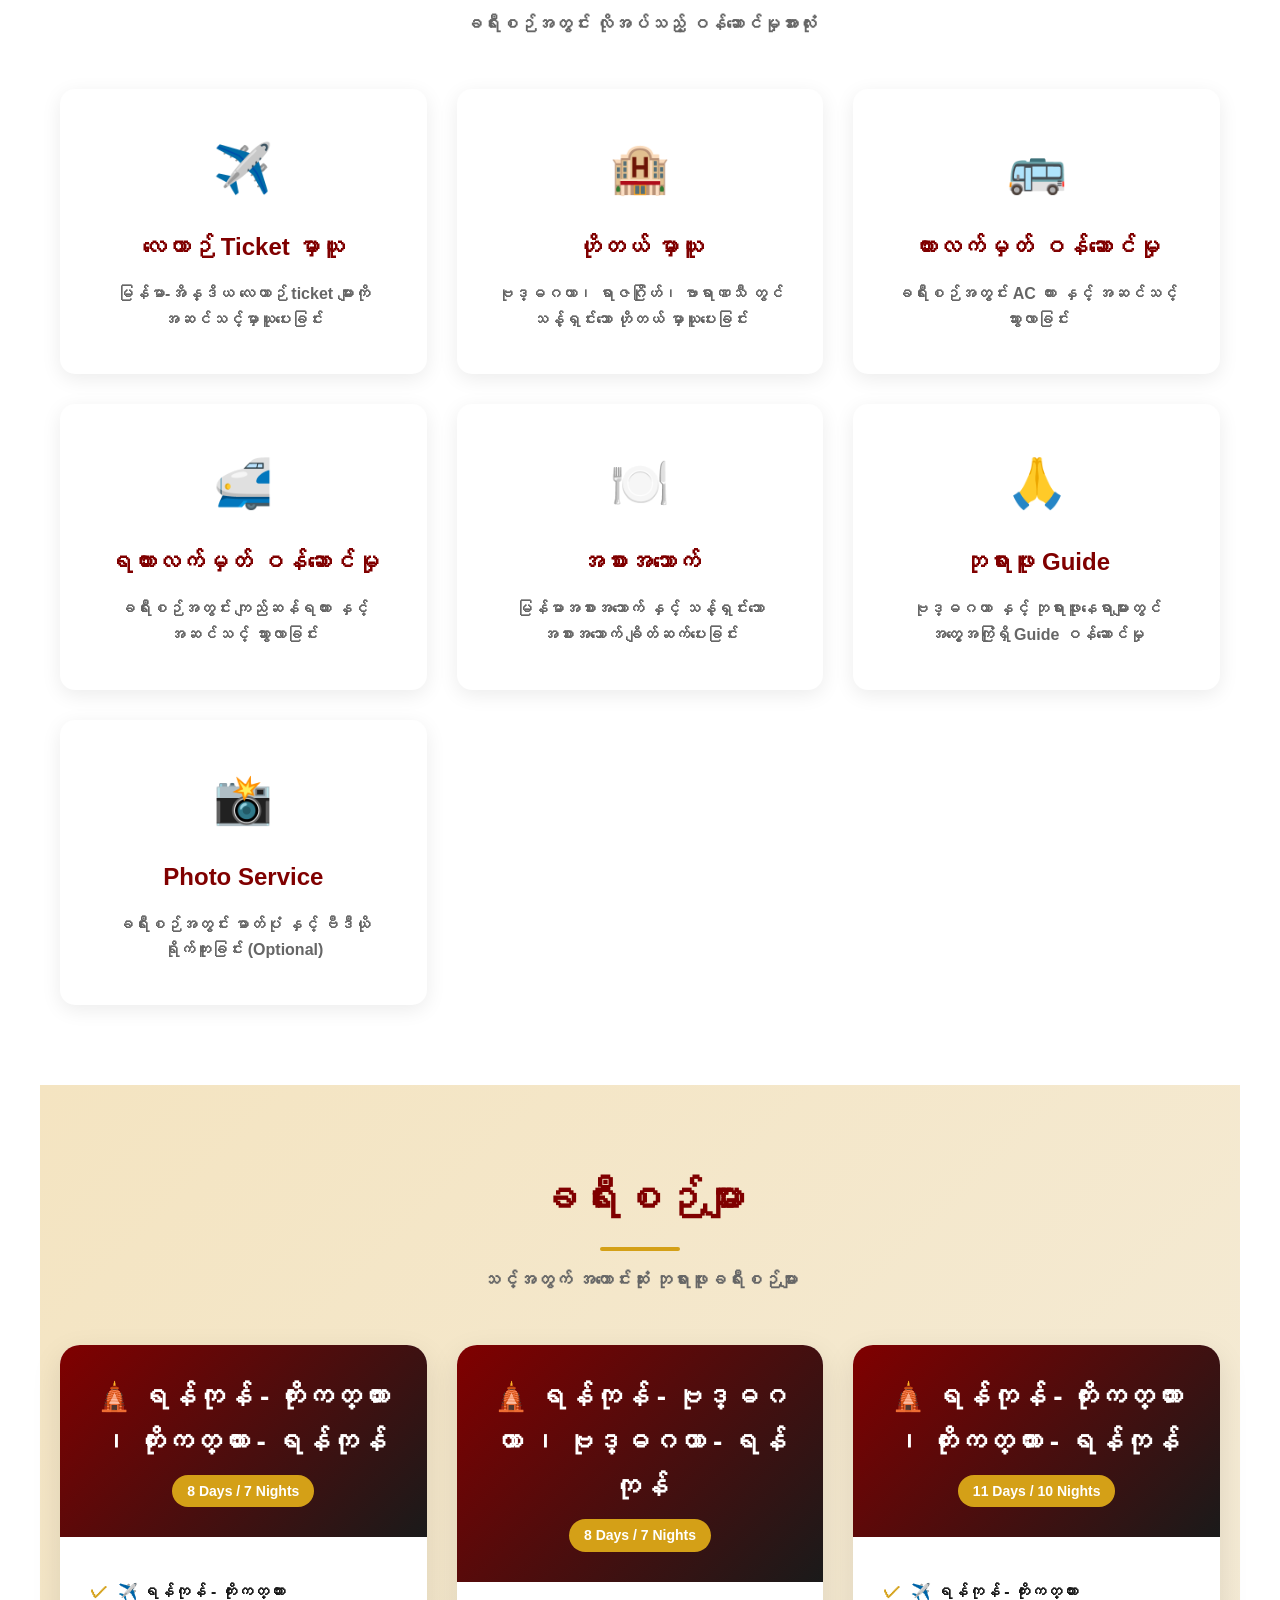
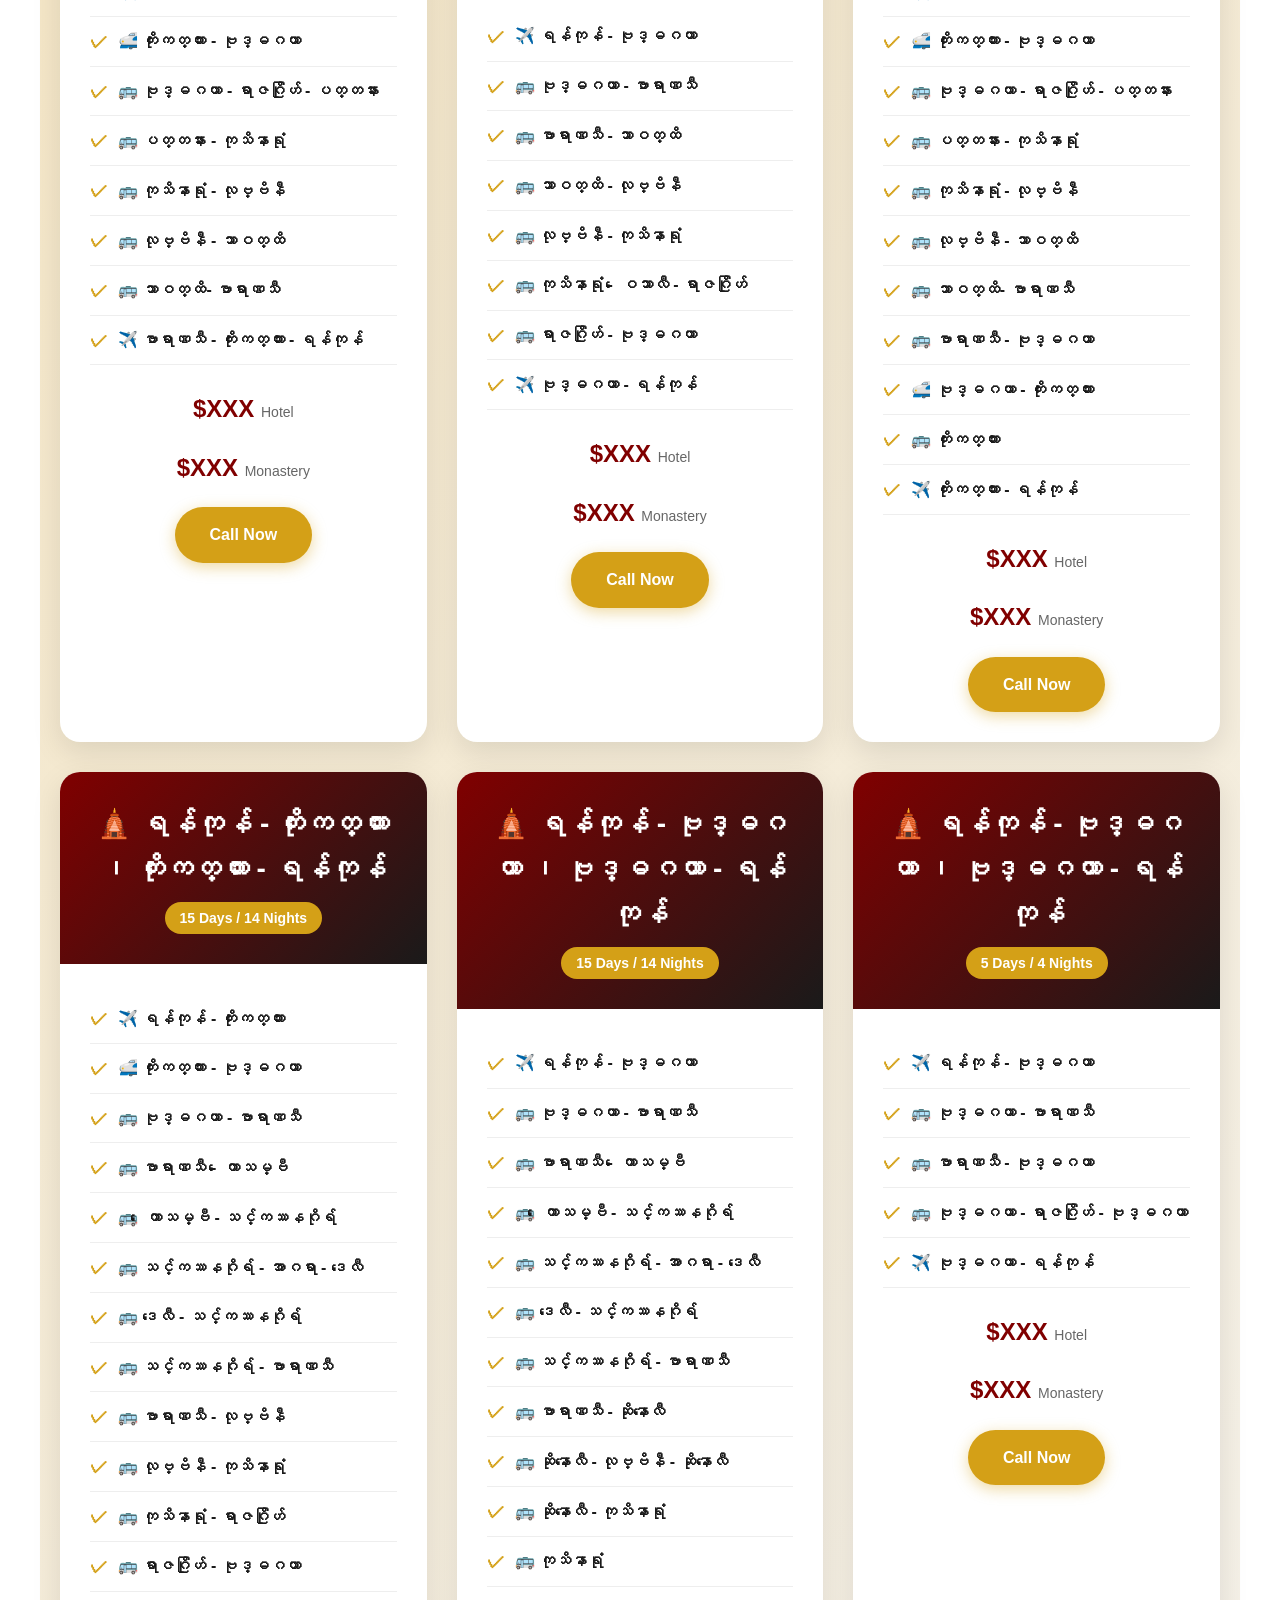
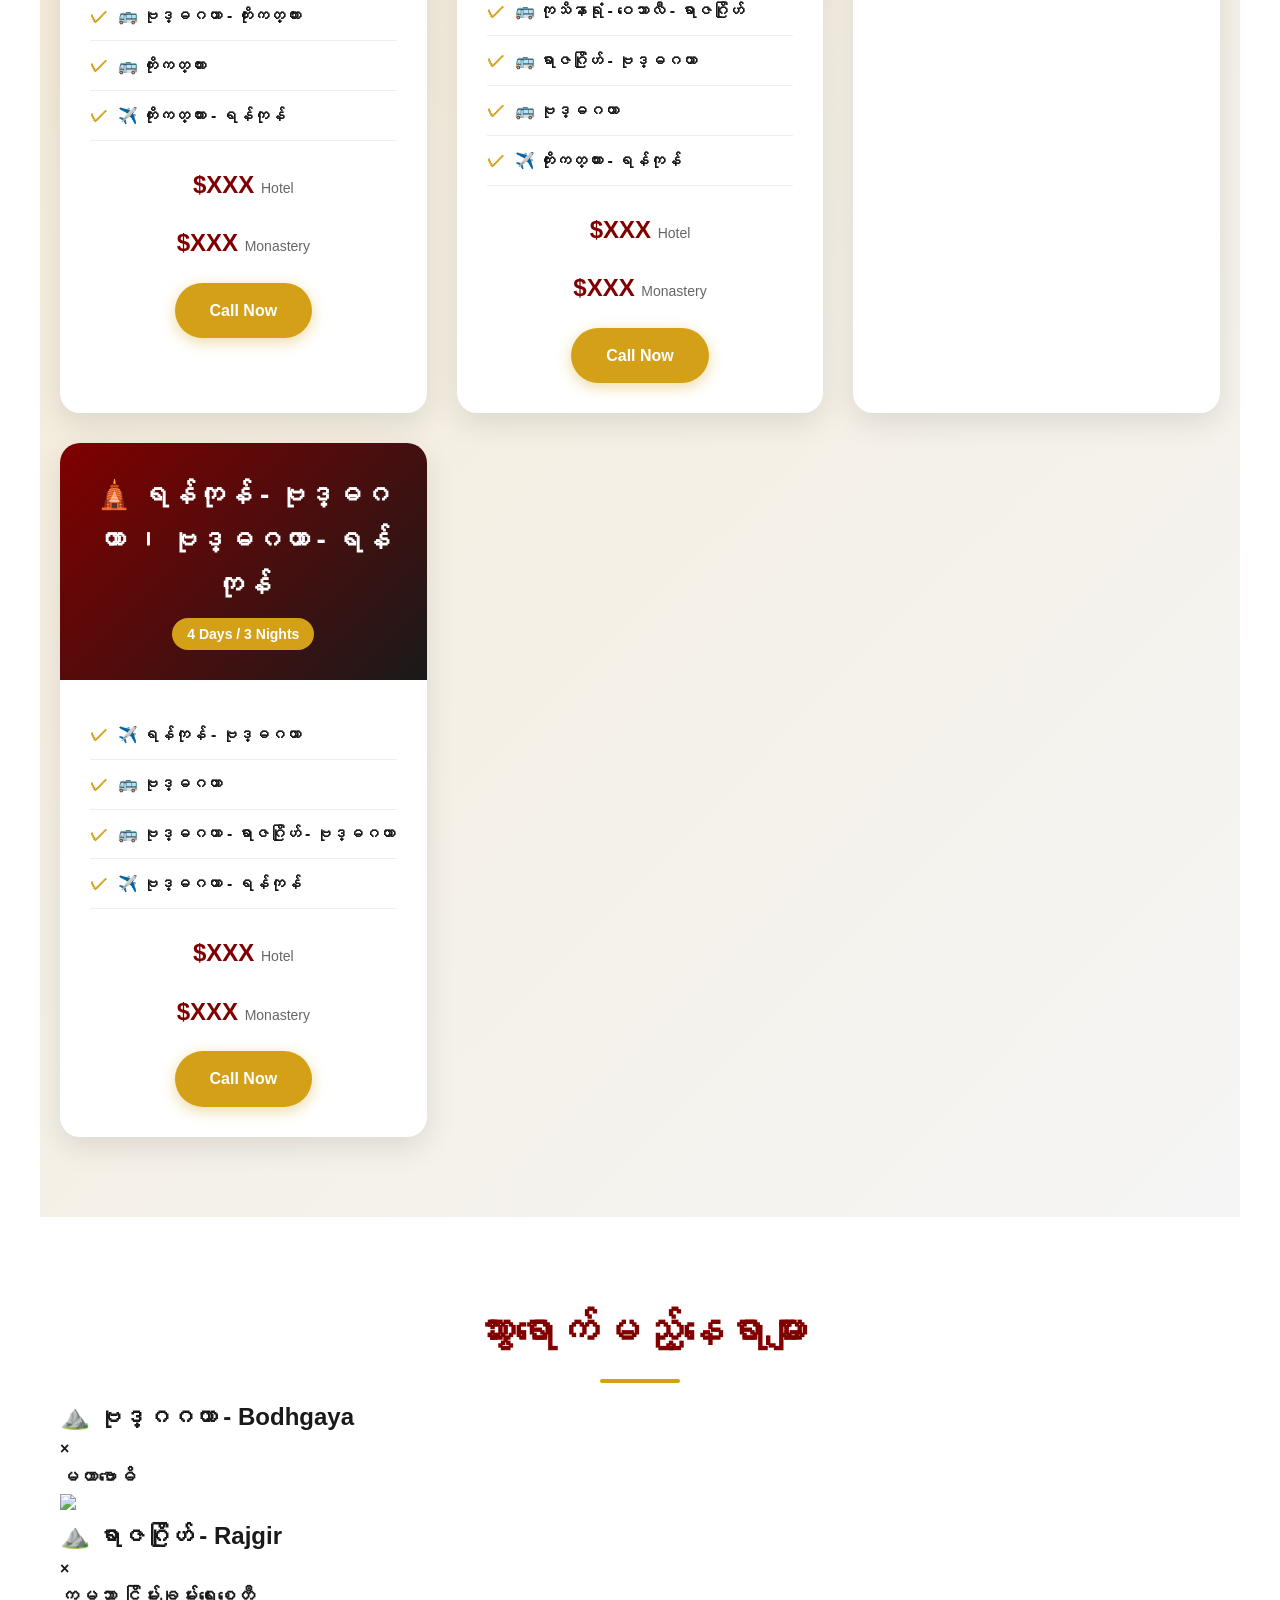
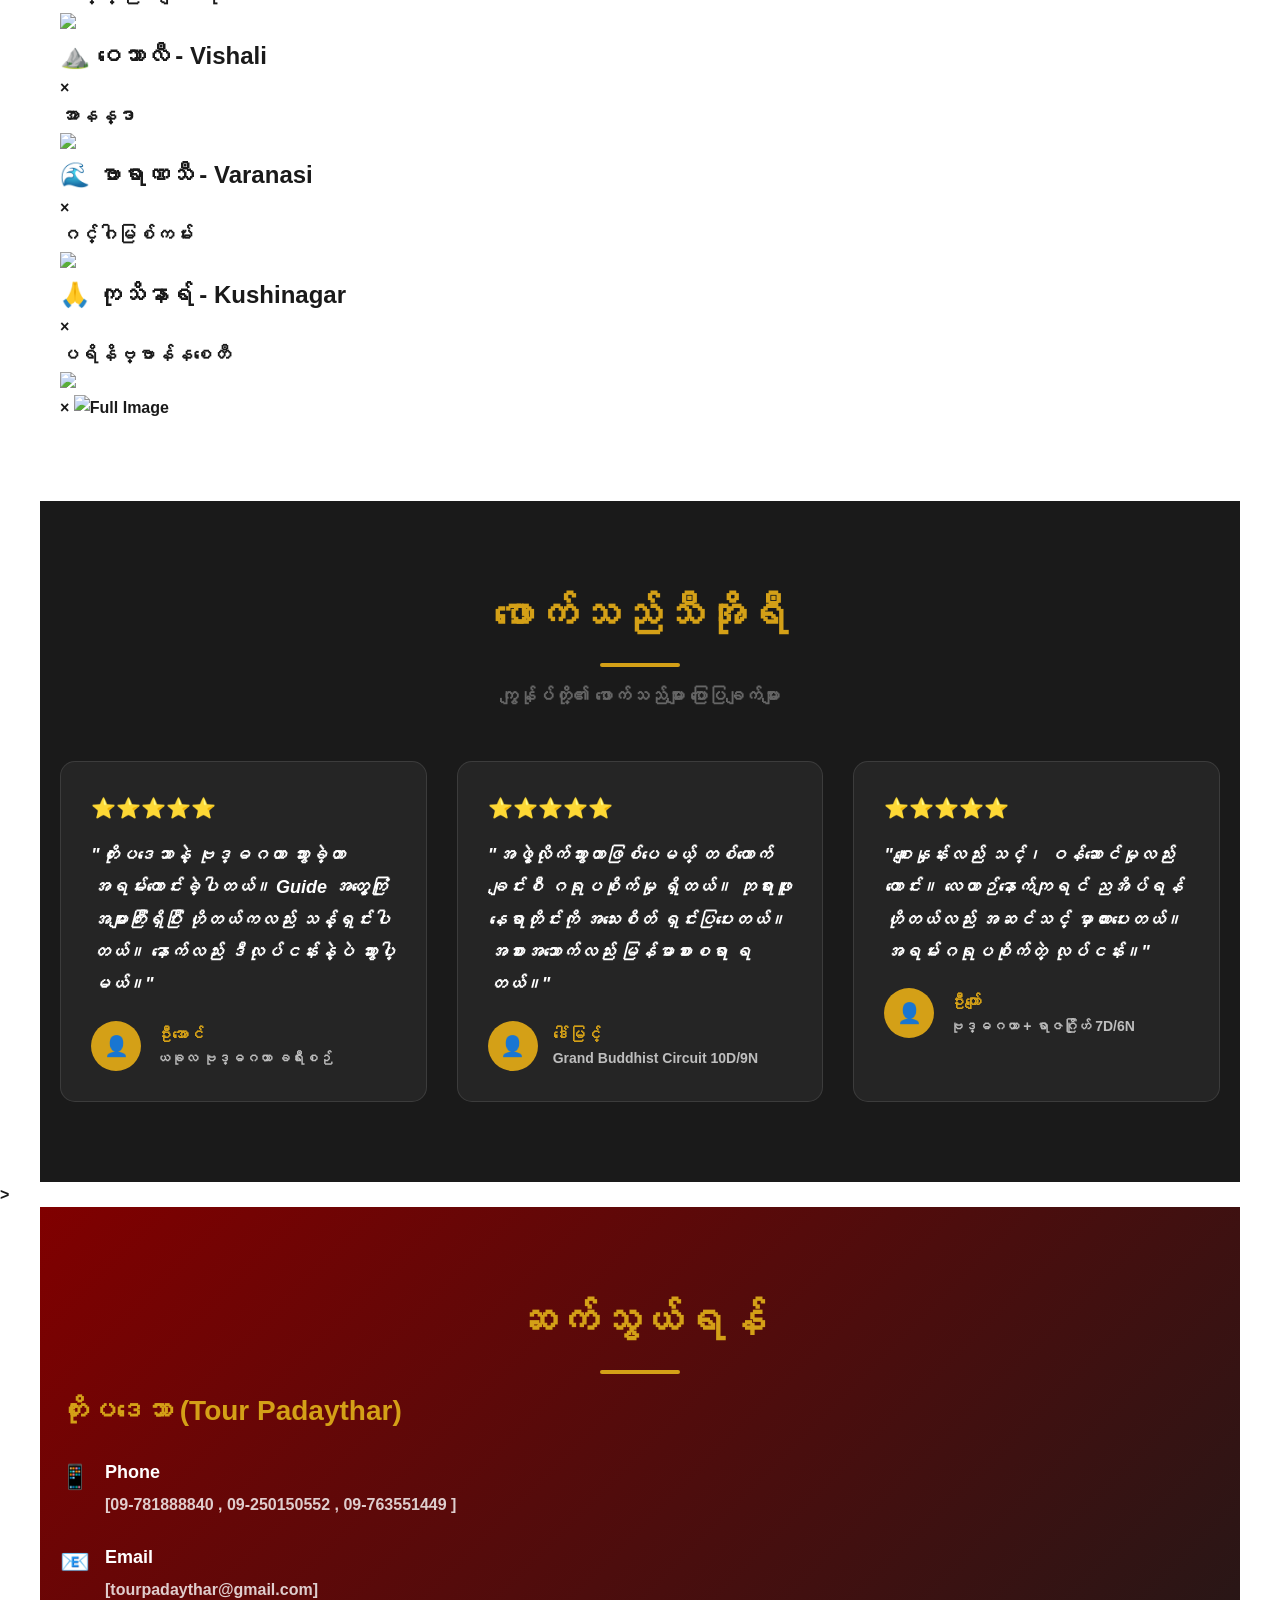
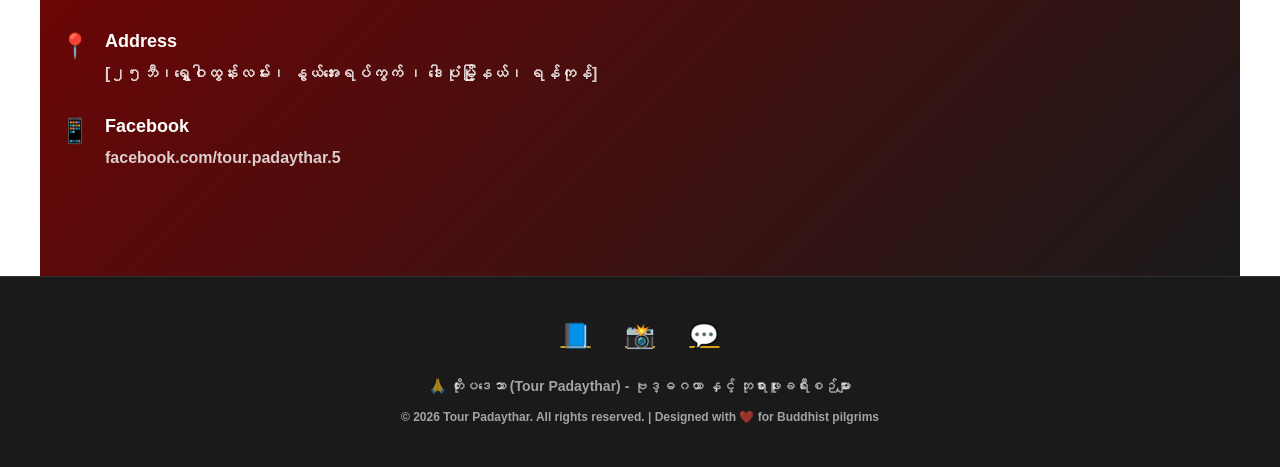
==== commit 2577651c: "Add files via upload" ====
--- a/index.html
+++ b/index.html
@@ -739,7 +739,7 @@
                 <li><a href="#about">အကြောင်း</a></li>
                 <li><a href="#services">ဝန်ဆောင်မှုများ</a></li>
                 <li><a href="#tours">ခရီးစဉ်များ</a></li>
-                <li><a href="#destinations">သွားရာနေရာများ</a></li>
+                <li><a href="#destinations">သွားရောက်မည့်နေရာများ</a></li>
                 <li><a href="#testimonials">ဖောက်သည်သီအိုရီ</a></li>
                 <li><a href="#contact">ဆက်သွယ်ရန်</a></li>
             </ul>
@@ -756,15 +756,14 @@
             <div class="about-text">
                 <h3>တိုးပဒေသာ (Tour Padaythar)</h3>
                 <p>တိုးပဒေသာ သည် ဗုဒ္ဓဘာသာဝင် မြန်မာပြည်သူများအတွက် <strong>ဗုဒ္ဓဂယာ (Bodh Gaya)</strong> နှင့် အခြား ဘုရားဖူးနေရာများသို့ <strong>ယုံကြည်စိတ်ချရသော</strong> နှင့် <strong>စျေးနှုန်းသင့်</strong> ခရီးစဉ်များကို ဝန်ဆောင်မှုပေးနေသော ခရီးသွားလုပ်ငန်း ဖြစ်ပါသည်။</p>
-                <p>၅ နှစ်ကျော် အတွေ့အကြုံရှိသော ကျွန်ုပ်တို့၏ အ팀မှ <strong>လေယာဉ ticket မှာယူ</strong>၊ <strong>ဟိုတယ် မှာယူ</strong>၊ <strong>ကား ဝန်ဆောင်မှု</strong>၊ <strong>ဘုရားဖူး Guide</strong> အစရှိသော ဝန်ဆောင်မှုများကို တ-stop ဝန်ဆောင်မှုအဖြစ် ပေးဆောင်လျက်ရှိပါသည်။</p>
-                
+                <p>၁၀ နှစ်ကျော် အတွေ့အကြုံရှိသော ကျွန်ုပ်တို့၏ ကုမ္ပဏီမှ <strong>လေယာဉ် ticket မှာယူပေးခြင်း</strong>၊ <strong>ဟိုတယ်ဘိုကင်(booking) မှာယူပေးခြင်း</strong>၊ <strong>AC ကားလက်မှတ် ဝန်ဆောင်မှု</strong>၊<strong> ရထားလက်မှတ် ဝန်ဆောင်မှု</strong>၊ <strong>ဘုရားဖူး Guide</strong> အစရှိသော ဝန်ဆောင်မှုများကို one-stop ဝန်ဆောင်မှုအဖြစ် ပေးဆောင်လျက်ရှိပါသည်။</p>
                 <div class="about-stats">
                     <div class="stat-box">
-                        <div class="stat-number">5+</div>
+                        <div class="stat-number">10+</div>
                         <div class="stat-label">နှစ်ကြာ အတွေ့အကြုံ</div>
                     </div>
                     <div class="stat-box">
-                        <div class="stat-number">1000+</div>
+                        <div class="stat-number">5000+</div>
                         <div class="stat-label">ပို့ဆောင်ခဲ့သော ဖောက်သည်</div>
                     </div>
                     <div class="stat-box">
@@ -775,11 +774,12 @@
             </div>
             <div class="about-text">
                 <h3>ဘာကြောင့် တိုးပဒေသာကို ရွေးချယ်သင့်လဲ?</h3>
+                <p>✅ <strong>2016 မှ ယခုထိတိုင် ဆယ်စုနှစ်ကျော် အတွေ့ကြုံများ</p>
                 <p>✅ <strong>အတွေ့အကြုံရှိသော Guide များ</strong> - ဗုဒ္ဓဂယာ နှင့် ဘုရားဖူးနေရာများကို ကောင်းစွာသိသော Guide များဖြင့် ဝန်ဆောင်မှု</p>
                 <p>✅ <strong>စျေးနှုန်းသင့်</strong> - အရည်အသွေးမကျဆောင်း စျေးနှုန်းသင့် package များ</p>
                 <p>✅ <strong>24/7 Support</strong> - ခရီးစဉ်အတွင်း မရပ်နားသော support ဝန်ဆောင်မှု</p>
-                <p>✅ <strong>တ-stop Service</strong> - လေယာဉ်၊ ဟိုတယ်၊ ကား၊ အစားအသောက် အားလုံး အဆင်သင့်</p>
-                <p>✅ <strong>ယုံကြည်စိတ်ချရမှု</strong> - 5+ နှစ်ကြာ ဖောက်သည်များ၏ ယုံကြည်မှု</p>
+                <p>✅ <strong>one-stop Service</strong> - လေယာဉ်၊ ဟိုတယ်၊ ကား၊ ရထား၊ အစားအသောက် အားလုံး အဆင်သင့်</p>
+                <p>✅ <strong>ယုံကြည်စိတ်ချရမှု</strong> - 10+ နှစ်ကြာ ဖောက်သည်များ၏ ယုံကြည်မှု</p>
             </div>
         </div>
     </section>
@@ -802,8 +802,13 @@
             </div>
             <div class="service-card">
                 <div class="service-icon">🚌</div>
-                <h3>ကား ဝန်ဆောင်မှု</h3>
+                <h3>ကားလက်မှတ် ဝန်ဆောင်မှု</h3>
                 <p>ခရီးစဉ်အတွင်း AC ကား နှင့် အဆင်သင့် သွားလာခြင်း</p>
+            </div>
+            <div class="service-card">
+                <div class="service-icon">🚅</div>
+                <h3>ရထားလက်မှတ် ဝန်ဆောင်မှု</h3>
+                <p>ခရီးစဉ်အတွင်း ကျည်ဆန်ရထား နှင့် အဆင်သင့် သွားလာခြင်း</p>
             </div>
             <div class="service-card">
                 <div class="service-icon">🍽️</div>
@@ -831,117 +836,398 @@
             <!-- Package 1 -->
             <div class="tour-card">
                 <div class="tour-header">
-                    <h3>📿 ဗုဒ္ဓဂယာ Spiritual Journey</h3>
-                    <span class="tour-duration">5 Days / 4 Nights</span>
+                    <h3>🛕 ရန်ကုန် - ကိုးကတ္တား ၊ ကိုးကတ္တား - ရန်ကုန်</h3>
+                    <span class="tour-duration">8 Days / 7 Nights</span>
                 </div>
                 <div class="tour-body">
                     <ul class="tour-features">
-                        <li>✈️ Yangon - Bodh Gaya - Yangon လေယာဉ်</li>
-                        <li>🏨 4 Nights Hotel (Twin Sharing)</li>
-                        <li>🍽️ Daily Breakfast + Dinner</li>
-                        <li>🚌 AC ကား ဝန်ဆောင်မှု</li>
-                        <li>🙏 Professional Guide</li>
-                        <li>📍 Mahabodhi Temple, Bodhi Tree</li>
-                        <li>📍 Niranjana River, Great Buddha Statue</li>
-                    </ul>
+                        <li>✈️ ရန်ကုန် - ကိုးကတ္တား</li>
+                        <li>🚅 ကိုးကတ္တား - ဗုဒ္ဓဂယာ</li>
+                        <li>🚌 ဗုဒ္ဓဂယာ - ရာဇဂြိုဟ် - ပတ္တနား</li>
+                        <li>🚌 ပတ္တနား - ကုသိနာရုံ</li>
+                        <li>🚌 ကုသိနာရုံ - လုဗ္ဗိနီ</li>
+                        <li>🚌 လုဗ္ဗိနီ - သာဝတ္ထိ</li>
+                         <li>🚌 သာဝတ္ထိ- ဗာရာဏသီ</li>
+                        <li>✈️ ဗာရာဏသီ - ကိုးကတ္တား - ရန်ကုန်</li>
+                    </ul>    
                     <div class="tour-price">
-                        $XXX <span>/ ပုဂ္ဂလိက</span>
+                        $XXX <span>Hotel</span>
+                    </div>
+                    <div class="tour-price">
+                        $XXX <span>Monastery</span>
                     </div>
                     <div class="btn-group">
-                        <a href="#contact" class="btn btn-primary">Book Now</a>
-                        <a href="#" class="btn btn-secondary">Details</a>
-                    </div>
-                </div>
-            </div>
-
+                        <a href="#contact" class="btn btn-primary">Call Now</a>
+                    </div>
+                </div>
+            </div>
             <!-- Package 2 -->
             <div class="tour-card">
                 <div class="tour-header">
-                    <h3>🛕 ဗုဒ္ဓဂယာ + ရာဇဂြိုဟ်</h3>
-                    <span class="tour-duration">7 Days / 6 Nights</span>
+                    <h3>🛕 ရန်ကုန် - ဗုဒ္ဓဂယာ ၊ ဗုဒ္ဓဂယာ - ရန်ကုန်</h3>
+                    <span class="tour-duration">8 Days / 7 Nights</span>
                 </div>
                 <div class="tour-body">
                     <ul class="tour-features">
-                        <li>✈️ Yangon - Bodh Gaya - Yangon လေယာဉ်</li>
-                        <li>🏨 6 Nights Hotel (Twin Sharing)</li>
-                        <li>🍽️ All Meals Included</li>
-                        <li>🚌 AC ကား ဝန်ဆောင်မှု</li>
-                        <li>🙏 Professional Guide</li>
-                        <li>📍 Bodh Gaya + Rajgir (Vulture Peak)</li>
-                        <li>📍 Hot Springs, Bimbisara Jail</li>
-                    </ul>
+                        <li>✈️ ရန်ကုန် - ဗုဒ္ဓဂယာ</li>
+                        <li>🚌 ဗုဒ္ဓဂယာ - ဗာရာဏသီ</li>
+                        <li>🚌 ဗာရာဏသီ - သာဝတ္ထိ</li>
+                        <li>🚌 သာဝတ္ထိ - လုဗ္ဗိနီ</li>
+                        <li>🚌 လုဗ္ဗိနီ - ကုသိနာရုံ</li>
+                        <li>🚌 ကုသိနာရုံ - ေဝသာလီ - ရာဇဂြိုဟ်</li>
+                        <li>🚌 ရာဇဂြိုဟ် - ဗုဒ္ဓဂယာ</li>
+                        <li>✈️ ဗုဒ္ဓဂယာ - ရန်ကုန်</li>
+                    </ul>    
+                   <div class="tour-price">
+                        $XXX <span>Hotel</span>
+                    </div>
                     <div class="tour-price">
-                        $XXX <span>/ ပုဂ္ဂလိက</span>
+                        $XXX <span>Monastery</span>
                     </div>
                     <div class="btn-group">
-                        <a href="#contact" class="btn btn-primary">Book Now</a>
-                        <a href="#" class="btn btn-secondary">Details</a>
-                    </div>
-                </div>
-            </div>
-
+                        <a href="#contact" class="btn btn-primary">Call Now</a>
+                    </div>
+                </div>
+            </div>
             <!-- Package 3 -->
             <div class="tour-card">
                 <div class="tour-header">
-                    <h3>🌏 Grand Buddhist Circuit</h3>
-                    <span class="tour-duration">10 Days / 9 Nights</span>
+                    <h3>🛕 ရန်ကုန် - ကိုးကတ္တား ၊ ကိုးကတ္တား - ရန်ကုန်</h3>
+                    <span class="tour-duration">11 Days / 10 Nights</span>
                 </div>
                 <div class="tour-body">
                     <ul class="tour-features">
-                        <li>✈️ Yangon - Bodh Gaya - Varanasi - Yangon</li>
-                        <li>🏨 9 Nights Hotel (Twin Sharing)</li>
-                        <li>🍽️ All Meals Included</li>
-                        <li>🚌 AC ကား + Train ဝန်ဆောင်မှု</li>
-                        <li>🙏 Professional Guide</li>
-                        <li>📍 Bodh Gaya, Rajgir, Varanasi, Sarnath</li>
-                        <li>📍 Ganges River, Dhamekh Stupa</li>
-                    </ul>
+                        <li>✈️ ရန်ကုန် - ကိုးကတ္တား</li>
+                        <li>🚅 ကိုးကတ္တား - ဗုဒ္ဓဂယာ</li>
+                        <li>🚌 ဗုဒ္ဓဂယာ - ရာဇဂြိုဟ် - ပတ္တနား</li>
+                        <li>🚌 ပတ္တနား - ကုသိနာရုံ</li>
+                        <li>🚌 ကုသိနာရုံ - လုဗ္ဗိနီ</li>
+                        <li>🚌 လုဗ္ဗိနီ - သာဝတ္ထိ</li>
+                        <li>🚌 သာဝတ္ထိ- ဗာရာဏသီ</li>
+                        <li>🚌 ဗာရာဏသီ - ဗုဒ္ဓဂယာ</li>
+                        <li>🚅 ဗုဒ္ဓဂယာ - ကိုးကတ္တား</li>
+                        <li>🚌 ကိုးကတ္တား</li>
+                        <li>✈️ ကိုးကတ္တား - ရန်ကုန်</li>
+                    </ul>    
                     <div class="tour-price">
-                        $XXX <span>/ ပုဂ္ဂလိက</span>
+                        $XXX <span>Hotel</span>
+                    </div>
+                    <div class="tour-price">
+                        $XXX <span>Monastery</span>
                     </div>
                     <div class="btn-group">
-                        <a href="#contact" class="btn btn-primary">Book Now</a>
-                        <a href="#" class="btn btn-secondary">Details</a>
-                    </div>
-                </div>
-            </div>
+                        <a href="#contact" class="btn btn-primary">Call Now</a>
+                    </div>
+                </div>
+            </div>
+            <!-- Package 4 -->
+            <div class="tour-card">
+                <div class="tour-header">
+                    <h3>🛕 ရန်ကုန် - ကိုးကတ္တား ၊ ကိုးကတ္တား - ရန်ကုန်</h3>
+                    <span class="tour-duration">15 Days / 14 Nights</span>
+                </div>
+                <div class="tour-body">
+                    <ul class="tour-features">
+                        <li>✈️ ရန်ကုန် - ကိုးကတ္တား</li>
+                        <li>🚅 ကိုးကတ္တား - ဗုဒ္ဓဂယာ </li>
+                        <li>🚌 ဗုဒ္ဓဂယာ - ဗာရာဏသီ</li>
+                        <li>🚌 ဗာရာဏသီ -   ေကာသမ္ဗီ</li>
+                        <li>🚌 ေကာသမ္ဗီ - သင်္ကဿနဂိုရ်</li>
+                        <li>🚌 သင်္ကဿနဂိုရ် - အာဂရာ - ဒေလီ</li>
+                        <li>🚌 ‌ဒေလီ - သင်္ကဿနဂိုရ်</li>
+                        <li>🚌 သင်္ကဿနဂိုရ် - ဗာရာဏသီ</li>
+                        <li>🚌 ဗာရာဏသီ - လုဗ္ဗိနီ </li>
+                        <li>🚌 ‌လုဗ္ဗိနီ - ကုသိနာရုံ</li>
+                        <li>🚌 ကုသိနာရုံ - ရာဇဂြိုဟ်</li>
+                        <li>🚌 ရာဇဂြိုဟ် - ဗုဒ္ဓဂယာ</li>
+                        <li>🚌 ‌ဗုဒ္ဓဂယာ - ကိုးကတ္တား </li>
+                        <li>🚌 ကိုးကတ္တား </li>
+                        <li>✈️ ကိုးကတ္တား - ရန်ကုန်</li>
+                    </ul>    
+                    <div class="tour-price">
+                        $XXX <span>Hotel</span>
+                    </div>
+                    <div class="tour-price">
+                        $XXX <span>Monastery</span>
+                    </div>
+                    <div class="btn-group">
+                        <a href="#contact" class="btn btn-primary">Call Now</a>
+                    </div>
+                </div>
+            </div>
+            <!-- Package 5 -->
+            <div class="tour-card">
+                <div class="tour-header">
+                    <h3>🛕 ရန်ကုန် - ဗုဒ္ဓဂယာ ၊ ဗုဒ္ဓဂယာ - ရန်ကုန်</h3>
+                    <span class="tour-duration">15 Days / 14 Nights</span>
+                </div>
+                <div class="tour-body">
+                    <ul class="tour-features">
+                        <li>✈️ ရန်ကုန် - ဗုဒ္ဓဂယာ</li>
+                        <li>🚌 ဗုဒ္ဓဂယာ - ဗာရာဏသီ</li>
+                        <li>🚌 ဗာရာဏသီ -   ေကာသမ္ဗီ</li>
+                        <li>🚌 ေကာသမ္ဗီ - သင်္ကဿနဂိုရ်</li>
+                        <li>🚌 သင်္ကဿနဂိုရ် - အာဂရာ - ဒေလီ</li>
+                        <li>🚌 ‌ဒေလီ - သင်္ကဿနဂိုရ်</li>
+                        <li>🚌 သင်္ကဿနဂိုရ် - ဗာရာဏသီ</li>
+                        <li>🚌 ဗာရာဏသီ - ဆိုနောလီ</li>
+                        <li>🚌 ‌ဆိုနောလီ - လုဗ္ဗိနီ - ဆိုနောလီ</li>
+                        <li>🚌 ‌ဆိုနောလီ - ကုသိနာရုံ</li>
+                        <li>🚌 ‌ကုသိနာရုံ</li>
+                        <li>🚌 ကုသိနာရုံ - ဝေသာလီ - ရာဇဂြိုဟ်</li>
+                        <li>🚌 ရာဇဂြိုဟ် - ဗုဒ္ဓဂယာ</li>
+                        <li>🚌 ‌ဗုဒ္ဓဂယာ </li>
+                        <li>✈️ ကိုးကတ္တား - ရန်ကုန်</li>
+                    </ul>    
+                    <div class="tour-price">
+                        $XXX <span>Hotel</span>
+                    </div>
+                    <div class="tour-price">
+                        $XXX <span>Monastery</span>
+                    </div>
+                    <div class="btn-group">
+                        <a href="#contact" class="btn btn-primary">Call Now</a>
+                    </div>
+                </div>
+            </div>
+            <!-- Package 6 -->
+            <div class="tour-card">
+                <div class="tour-header">
+                    <h3>🛕 ရန်ကုန် - ဗုဒ္ဓဂယာ ၊ ဗုဒ္ဓဂယာ - ရန်ကုန်</h3>
+                    <span class="tour-duration">5 Days / 4 Nights</span>
+                </div>
+                <div class="tour-body">
+                    <ul class="tour-features">
+                        <li>✈️ ရန်ကုန် - ဗုဒ္ဓဂယာ</li>
+                        <li>🚌 ဗုဒ္ဓဂယာ - ဗာရာဏသီ</li>
+                        <li>🚌 ဗာရာဏသီ - ဗုဒ္ဓဂယာ</li>
+                        <li>🚌 ဗုဒ္ဓဂယာ - ရာဇဂြိုဟ် - ဗုဒ္ဓဂယာ</li>
+                        <li>✈️ ဗုဒ္ဓဂယာ - ရန်ကုန်</li>
+                    </ul>    
+                    <div class="tour-price">
+                        $XXX <span>Hotel</span>
+                    </div>
+                    <div class="tour-price">
+                        $XXX <span>Monastery</span>
+                    </div>
+                    <div class="btn-group">
+                        <a href="#contact" class="btn btn-primary">Call Now</a>
+                    </div>
+                </div>
+            </div>
+            <!-- Package 7 -->
+            <div class="tour-card">
+                <div class="tour-header">
+                    <h3>🛕 ရန်ကုန် - ဗုဒ္ဓဂယာ ၊ ဗုဒ္ဓဂယာ - ရန်ကုန်</h3>
+                    <span class="tour-duration">4 Days / 3 Nights</span>
+                </div>
+                <div class="tour-body">
+                    <ul class="tour-features">
+                        <li>✈️ ရန်ကုန် - ဗုဒ္ဓဂယာ</li>
+                        <li>🚌 ဗုဒ္ဓဂယာ</li>
+                        <li>🚌 ဗုဒ္ဓဂယာ - ရာဇဂြိုဟ် - ဗုဒ္ဓဂယာ</li>
+                        <li>✈️ ဗုဒ္ဓဂယာ - ရန်ကုန်</li>
+                    </ul>    
+                    <div class="tour-price">
+                        $XXX <span>Hotel</span>
+                    </div>
+                    <div class="tour-price">
+                        $XXX <span>Monastery</span>
+                    </div>
+                    <div class="btn-group">
+                        <a href="#contact" class="btn btn-primary">Call Now</a>
+                    </div>
+                </div>
+            </div>
+
         </div>
     </section>
 
-    <!-- Destinations -->
-    <section id="destinations" class="section">
-        <h2 class="section-title">သွားရာနေရာများ</h2>
-        <p class="section-subtitle">ဗုဒ္ဓဘာသာ အထူးမွန်မြတ်သော နေရာများ</p>
+     <!-- Destinations -->
+     <section id="destinations" class="section">
+        <h2 class="section-title">သွားရောက်မည့်နေရာများ</h2>
+        <!--<p class="section-subtitle">ဗုဒ္ဓဘာသာ အထူးမွန်မြတ်သော နေရာများ</p> -->
         
-        <div class="destinations-grid">
-            <div class="destination-card">
-                <h3>🛕 ဗုဒ္ဓဂယာ</h3>
-                <p>Bodh Gaya - ဗောဓိဉာဏ်တော် ရရှိရာ မဟာဗောဓိစေတီတော်</p>
-            </div>
-            <div class="destination-card">
-                <h3>🏔️ ရာဇဂြိုဟ်</h3>
-                <p>Rajgir - ဗေဒင်ပဋိမာ တောင်တော်၊ ဟောတိတ် ရေပူစမ်း</p>
-            </div>
-            <div class="destination-card">
-                <h3>🌊 ဗာရာဏသီ</h3>
-                <p>Varanasi - ဂင်္ဂါမြစ်၊ ဣရိယာပုတ္တရာ (Sarnath)</p>
-            </div>
-            <div class="destination-card">
-                <h3>🙏 ကုသာရမ္ဗ</h3>
-                <p>Kushinagar - ဘုရားရှင်ပရိနိဗ္ဗာန်ပြုရာ နေရာ</p>
-            </div>
-            <div class="destination-card">
-                <h3>🌸 လုမ္ဗိနီ</h3>
-                <p>Lumbini - ဘုရားရှင်ဖွားမြင်ရာ နေရာ (နီပေါ)</p>
-            </div>
-            <div class="destination-card">
-                <h3>🕉️ ရာဇဂြိုဟ်</h3>
-                <p>Rajgir - ဂိဇ္ဇကုတ်ရွာ၊ ဗေဒင်ပဋိမာ</p>
+       <section class="destinations" id="destinations">
+        <!--<h2>🙏 ဗုဒ္ဓဘာသာ အထင်ရှားဆုံး နေရာများ</h2>-->
+        
+       </section>   
+             <!-- ဗုဒ္ဓဂယာ Modal -->
+    <div id="modal-rajgir" class="modal">
+        <div class="modal-content">
+            <div class="modal-header">
+                <h2><span>⛰️</span> ဗုဒ္ဂဂယာ - Bodhgaya</h2>
+                <span class="close-btn" onclick="closeModal('bodhgaya')">&times;</span>
+            </div>
+            <div class="gallery">
+                <h3> မဟာ‌ဗောဓိ</h3>
+                <a href="https://6a2f8bc9d2c53535166bdd83.imgix.net/%E1%80%99%E1%80%9F%E1%80%AC%E1%80%97%E1%80%B1%E1%80%AC%E1%80%93%E1%80%AD.webp?auto=format&fit=fill&w=384">
+                <img src="https://6a2f8bc9d2c53535166bdd83.imgix.net/%E1%80%99%E1%80%9F%E1%80%AC%E1%80%97%E1%80%B1%E1%80%AC%E1%80%93%E1%80%AD.webp?auto=format&fit=fill&w=384" width="500">
+                </a>
+
+                <!--<h3> ဂျပန်ဘုရား</h3>
+            <a href="https://6a2f8bc9d2c53535166bdd83.imgix.net/%E1%80%82%E1%80%BB%E1%80%95%E1%80%94%E1%80%BA%E1%80%98%E1%80%AF%E1%80%9B%E1%80%AC%E1%80%B8.jpg?auto=format&fit=fill&w=384">
+                <img src="https://6a2f8bc9d2c53535166bdd83.imgix.net/%E1%80%82%E1%80%BB%E1%80%95%E1%80%94%E1%80%BA%E1%80%98%E1%80%AF%E1%80%9B%E1%80%AC%E1%80%B8.jpg?auto=format&fit=fill&w=384" width="500">
+                </a> 
+                <h3> ဗောဓိညောင်ပင်</h3>
+            <a href="https://6a2f8bc9d2c53535166bdd83.imgix.net/%E1%80%97%E1%80%B1%E1%80%AC%E1%80%93%E1%80%AD%E1%80%8A%E1%80%B1%E1%80%AC%E1%80%84%E1%80%BA%E1%80%95%E1%80%84%E1%80%BA.jpg?auto=format&fit=fill&w=384">
+                <img src="https://6a2f8bc9d2c53535166bdd83.imgix.net/%E1%80%97%E1%80%B1%E1%80%AC%E1%80%93%E1%80%AD%E1%80%8A%E1%80%B1%E1%80%AC%E1%80%84%E1%80%BA%E1%80%95%E1%80%84%E1%80%BA.jpg?auto=format&fit=fill&w=384" width="500">
+                </a>-->
+                
+                
             </div>
         </div>
+    </div>
+
+    <!-- ရာဇဂြိုဟ် Modal -->
+    <div id="modal-rajgir" class="modal">
+        <div class="modal-content">
+            <div class="modal-header">
+                <h2><span>⛰️</span> ရာဇဂြိုဟ် - Rajgir</h2>
+                <span class="close-btn" onclick="closeModal('rajgir')">&times;</span>
+            </div>
+            <div class="gallery">
+               <!-- <h3> ဂိဇ္စျိဂုတ်တောင်</h3>
+            <a href="https://6a2f8bc9d2c53535166bdd83.imgix.net/%E1%80%82%E1%80%AD%E1%80%87%E1%80%B9%E1%80%85%E1%80%BB%E1%80%BE%E1%80%AD%E1%80%82%E1%80%AF%E1%80%90%E1%80%BA.jpg?auto=format&fit=fill&w=384">
+                <img src="https://6a2f8bc9d2c53535166bdd83.imgix.net/%E1%80%82%E1%80%AD%E1%80%87%E1%80%B9%E1%80%85%E1%80%BB%E1%80%BE%E1%80%AD%E1%80%82%E1%80%AF%E1%80%90%E1%80%BA.jpg?auto=format&fit=fill&w=384" width="500">
+                </a>-->
+                <h3> ကမ္ဘ့ာ ငြိမ်းချမ်းရေးစေတီ</h3>
+            <a href="https://6a2f8bc9d2c53535166bdd83.imgix.net/%E1%80%9B%E1%80%AC%E1%80%90%E1%80%94%E1%80%AC%E1%80%82%E1%80%AE%E1%80%9B%E1%80%AD.jpg?auto=format&fit=fill&w=384">
+                <img src="https://6a2f8bc9d2c53535166bdd83.imgix.net/%E1%80%9B%E1%80%AC%E1%80%90%E1%80%94%E1%80%AC%E1%80%82%E1%80%AE%E1%80%9B%E1%80%AD.jpg?auto=format&fit=fill&w=384" width="500">
+                </a>
+               <!-- <h3> နာလန္ဒာ တက္ကသိုလ်ဟောင်း</h3>
+            <a href="https://6a2f8bc9d2c53535166bdd83.imgix.net/%E1%80%94%E1%80%AC%E1%80%9C%E1%80%94%E1%80%B9%E1%80%92%E1%80%AC.jpg?auto=format&fit=fill&w=384">
+                <img src="https://6a2f8bc9d2c53535166bdd83.imgix.net/%E1%80%94%E1%80%AC%E1%80%9C%E1%80%94%E1%80%B9%E1%80%92%E1%80%AC.jpg?auto=format&fit=fill&w=384" width="500">
+                </a>-->
+                
+        </div>
+    </div>
+    <!-- ဝေသာလီ Modal -->
+    <div id="modal-rajgir" class="modal">
+        <div class="modal-content">
+            <div class="modal-header">
+                <h2><span>⛰️</span> ဝေသာလီ - Vishali</h2>
+                <span class="close-btn" onclick="closeModal('Vishali')">&times;</span>
+            </div>
+            <div class="gallery">
+                
+                <h3> အာနန္ဒာ</h3>
+            <a href="https://6a2f8bc9d2c53535166bdd83.imgix.net/%E1%80%9D%E1%80%B1%E1%80%9E%E1%80%AC%E1%80%81.jpg?auto=format&fit=fill&w=384">
+                <img src="https://6a2f8bc9d2c53535166bdd83.imgix.net/%E1%80%9D%E1%80%B1%E1%80%9E%E1%80%AC%E1%80%81.jpg?auto=format&fit=fill&w=384" width="500">
+                </a>
+                 <!--<h3> နာလန္ဒာ တက္ကသိုလ်ဟောင်း</h3>
+            <a href="https://6a2f8bc9d2c53535166bdd83.imgix.net/%E1%80%94%E1%80%AC%E1%80%9C%E1%80%94%E1%80%B9%E1%80%92%E1%80%AC.jpg?auto=format&fit=fill&w=384">
+                <img src="https://6a2f8bc9d2c53535166bdd83.imgix.net/%E1%80%94%E1%80%AC%E1%80%9C%E1%80%94%E1%80%B9%E1%80%92%E1%80%AC.jpg?auto=format&fit=fill&w=384" width="500">
+                </a>-->
+                
+        </div>
+    </div>
+    <!-- ဗာရာဏသီ Modal -->
+    <div id="modal-varanasi" class="modal">
+        <div class="modal-content">
+            <div class="modal-header">
+                <h2><span>🌊</span> ဗာရာဏသီ - Varanasi</h2>
+                <span class="close-btn" onclick="closeModal('varanasi')">&times;</span>
+            </div>
+            <div class="gallery">
+
+                  <h3> ဂင်္ဂါမြစ်ကမ်း</h3>
+            <a href="https://6a2f8bc9d2c53535166bdd83.imgix.net/%E1%80%97%E1%80%AC%E1%80%9B%E1%80%AC%E1%80%8F%E1%80%9E%E1%80%AE.jpg?auto=format&fit=fill&w=384">
+                <img src="https://6a2f8bc9d2c53535166bdd83.imgix.net/%E1%80%97%E1%80%AC%E1%80%9B%E1%80%AC%E1%80%8F%E1%80%9E%E1%80%AE.jpg?auto=format&fit=fill&w=384" width="500">
+                </a>
+                <!-- <h3> ဂင်္ဂါမြစ်ကမ်း</h3>
+            <a href="https://6a2f8bc9d2c53535166bdd83.imgix.net/Namo%20gaht.jpg?auto=format&fit=fill&w=384">
+                <img src="https://6a2f8bc9d2c53535166bdd83.imgix.net/Namo%20gaht.jpg?auto=format&fit=fill&w=384" width="500">
+                </a>-->
+            </div>
+        </div>
+    </div>
+
+    <!-- ကုသိနာရ် Modal -->
+    <div id="modal-kushinagar" class="modal">
+        <div class="modal-content">
+            <div class="modal-header">
+                <h2><span>🙏</span> ကုသိနာရ် - Kushinagar</h2>
+                <span class="close-btn" onclick="closeModal('kushinagar')">&times;</span>
+            </div>
+            <div class="gallery">
+                 <h3> ပရိနိဗ္ဗာန်နစေတီ</h3>
+            <a href="https://6a2f8bc9d2c53535166bdd83.imgix.net/%E1%80%80%E1%80%AF%E1%80%9E%E1%80%AD%E1%80%94%E1%80%AC%E1%80%9B%E1%80%AF%E1%80%B6%20%E1%81%82.jpg?auto=format&fit=fill&w=384">
+                <img src="https://6a2f8bc9d2c53535166bdd83.imgix.net/%E1%80%80%E1%80%AF%E1%80%9E%E1%80%AD%E1%80%94%E1%80%AC%E1%80%9B%E1%80%AF%E1%80%B6%20%E1%81%82.jpg?auto=format&fit=fill&w=384" width="500">
+                </a>
+                 <!--<h3> ပရိနိဗ္ဗာန်နစေတီ</h3>
+            <a href="https://6a2f8bc9d2c53535166bdd83.imgix.net/%E1%80%95%E1%80%9B%E1%80%AD%E1%80%94%E1%80%AD%E1%80%97%E1%80%B9%E1%80%97%E1%80%AC%E1%80%94%E1%80%BA%E1%80%94.jpg?auto=format&fit=fill&w=384">
+                <img src="https://6a2f8bc9d2c53535166bdd83.imgix.net/%E1%80%95%E1%80%9B%E1%80%AD%E1%80%94%E1%80%AD%E1%80%97%E1%80%B9%E1%80%97%E1%80%AC%E1%80%94%E1%80%BA%E1%80%94.jpg?auto=format&fit=fill&w=384" width="500">
+                </a>
+                  <h3> အင်္ဂါစေတီ</h3>
+            <a href="https://6a2f8bc9d2c53535166bdd83.imgix.net/%E1%80%A1%E1%80%84%E1%80%BA%E1%80%B9%E1%80%82%E1%80%AB%E1%80%9B%E1%80%85%E1%80%B1%E1%80%90%E1%80%AE.jpg?auto=format&fit=fill&w=384">
+                <img src="https://6a2f8bc9d2c53535166bdd83.imgix.net/%E1%80%95%E1%80%9B%E1%80%AD%E1%80%94%E1%80%AD%E1%80%97%E1%80%B9%E1%80%97%E1%80%AC%E1%80%94%E1%80%BA%E1%80%94.jpg?auto=format&fit=fill&w=384" width="500">
+                </a>-->
+            </div>
+        </div>
+    </div>
+    
+
+    <!-- Full Image Viewer -->
+    <div id="fullImageModal" class="full-image-modal" onclick="closeFullImage()">
+        <span class="close-full">&times;</span>
+        <img id="fullImage" src="" alt="Full Image">
+    </div>
+
+    <!-- ===== JavaScript ===== -->
+    <script>
+        // Modal ဖွင့်ရန်
+        function openModal(destination) {
+            document.getElementById('modal-' + destination).style.display = 'block';
+            document.body.style.overflow = 'hidden'; // Background scroll ပိတ်ရန်
+        }
+
+        // Modal ပိတ်ရန်
+        function closeModal(destination) {
+            document.getElementById('modal-' + destination).style.display = 'none';
+            document.body.style.overflow = 'auto'; // Background scroll ပြန်ဖွင့်
+        }
+
+        // Full Image ပြရန်
+        function showFullImage(src) {
+            document.getElementById('fullImage').src = src;
+            document.getElementById('fullImageModal').style.display = 'flex';
+        }
+
+        // Full Image ပိတ်ရန်
+        function closeFullImage() {
+            document.getElementById('fullImageModal').style.display = 'none';
+        }
+
+        // ESC key နှိပ်ရင် Modal ပိတ်ရန်
+        document.addEventListener('keydown', function(event) {
+            if (event.key === 'Escape') {
+                // 모든 modal 닫기
+                var modals = document.querySelectorAll('.modal');
+                modals.forEach(function(modal) {
+                    modal.style.display = 'none';
+                });
+                document.getElementById('fullImageModal').style.display = 'none';
+                document.body.style.overflow = 'auto';
+            }
+        });
+
+        // Modal အပြင်ဘက်နှိပ်ရင် ပိတ်ရန်
+        window.onclick = function(event) {
+            var modals = document.querySelectorAll('.modal');
+            modals.forEach(function(modal) {
+                if (event.target === modal) {
+                    modal.style.display = 'none';
+                    document.body.style.overflow = 'auto';
+                }
+            });
+        }
+    </script>
+
+ </div>
     </section>
 
-    <!-- Testimonials -->
+     <!-- Testimonials -->
     <section id="testimonials" class="section testimonials">
         <h2 class="section-title">ဖောက်သည်သီအိုရီ</h2>
         <p class="section-subtitle">ကျွန်ုပ်တို့၏ ဖောက်သည်များ ပြောပြချက်များ</p>
@@ -949,7 +1235,7 @@
         <div class="testimonials-grid">
             <div class="testimonial-card">
                 <div class="stars">⭐⭐⭐⭐⭐</div>
-                <p class="testimonial-text">"တိုးပဒေသာနဲ့ ဗုဒ္ဓဂယာ သွားခဲ့တာ အရမ်းကောင်းခဲ့ပါတယ်။ Guide က သိပ္ပံပညာရှိပြီး ဟိုတယ်လည်း သန့်ရှင်းပါတယ်။ နောက်လည်း ဒီလုပ်ငန်းနဲ့ပဲ သွားပါ့မယ်။"</p>
+                <p class="testimonial-text">"တိုးပဒေသာနဲ့ ဗုဒ္ဓဂယာ သွားခဲ့တာ အရမ်းကောင်းခဲ့ပါတယ်။ Guide အတွေ့ကြုံအများကြီးရှိပြီး ဟိုတယ်ကလည်း သန့်ရှင်းပါတယ်။ နောက်လည်း ဒီလုပ်ငန်းနဲ့ပဲ သွားပါ့မယ်။"</p>
                 <div class="testimonial-author">
                     <div class="author-avatar">👤</div>
                     <div class="author-info">
@@ -981,12 +1267,12 @@
                 </div>
             </div>
         </div>
-    </section>
+    </section> >
 
     <!-- Contact -->
     <section id="contact" class="section contact-section">
         <h2 class="section-title">ဆက်သွယ်ရန်</h2>
-        <p class="section-subtitle">ခရီးစဉ်မှာယူခြင်း နှင့် အကြံပေးခြင်း</p>
+        <!--<p class="section-subtitle">ခရီးစဉ်မှာယူခြင်း နှင့် အကြံပေးခြင်း</p> -->
         
         <div class="contact-grid">
             <div class="contact-info">
@@ -1024,17 +1310,17 @@
                     </div>
                 </div>
                 
-                <div class="contact-item">
+                <!--<div class="contact-item">
                     <div class="contact-icon">⏰</div>
                     <div>
                         <h4>Business Hours</h4>
                         <p>Mon - Sat: 9:00 AM - 6:00 PM</p>
                         <p>Sun: 10:00 AM - 4:00 PM</p>
                     </div>
-                </div>
+                </div>-->
             </div>
             
-            <div class="contact-form">
+            <!--<div class="contact-form">
                 <h3 style="color: var(--gold); margin-bottom: 25px; font-size: 24px;">ခရီးစဉ် မှာယူရန်</h3>
                 <form>
                     <div class="form-group">
@@ -1068,7 +1354,7 @@
                         <textarea placeholder="အထူးလိုအပ်ချက်များ ရှိပါက မှတ်သားပါ"></textarea>
                     </div>
                     <button type="submit" class="btn btn-primary" style="width: 100%;">မှာယူမှု ပေးပို့ရန်</button>
-                </form>
+                </form> -->
             </div>
         </div>
     </section>
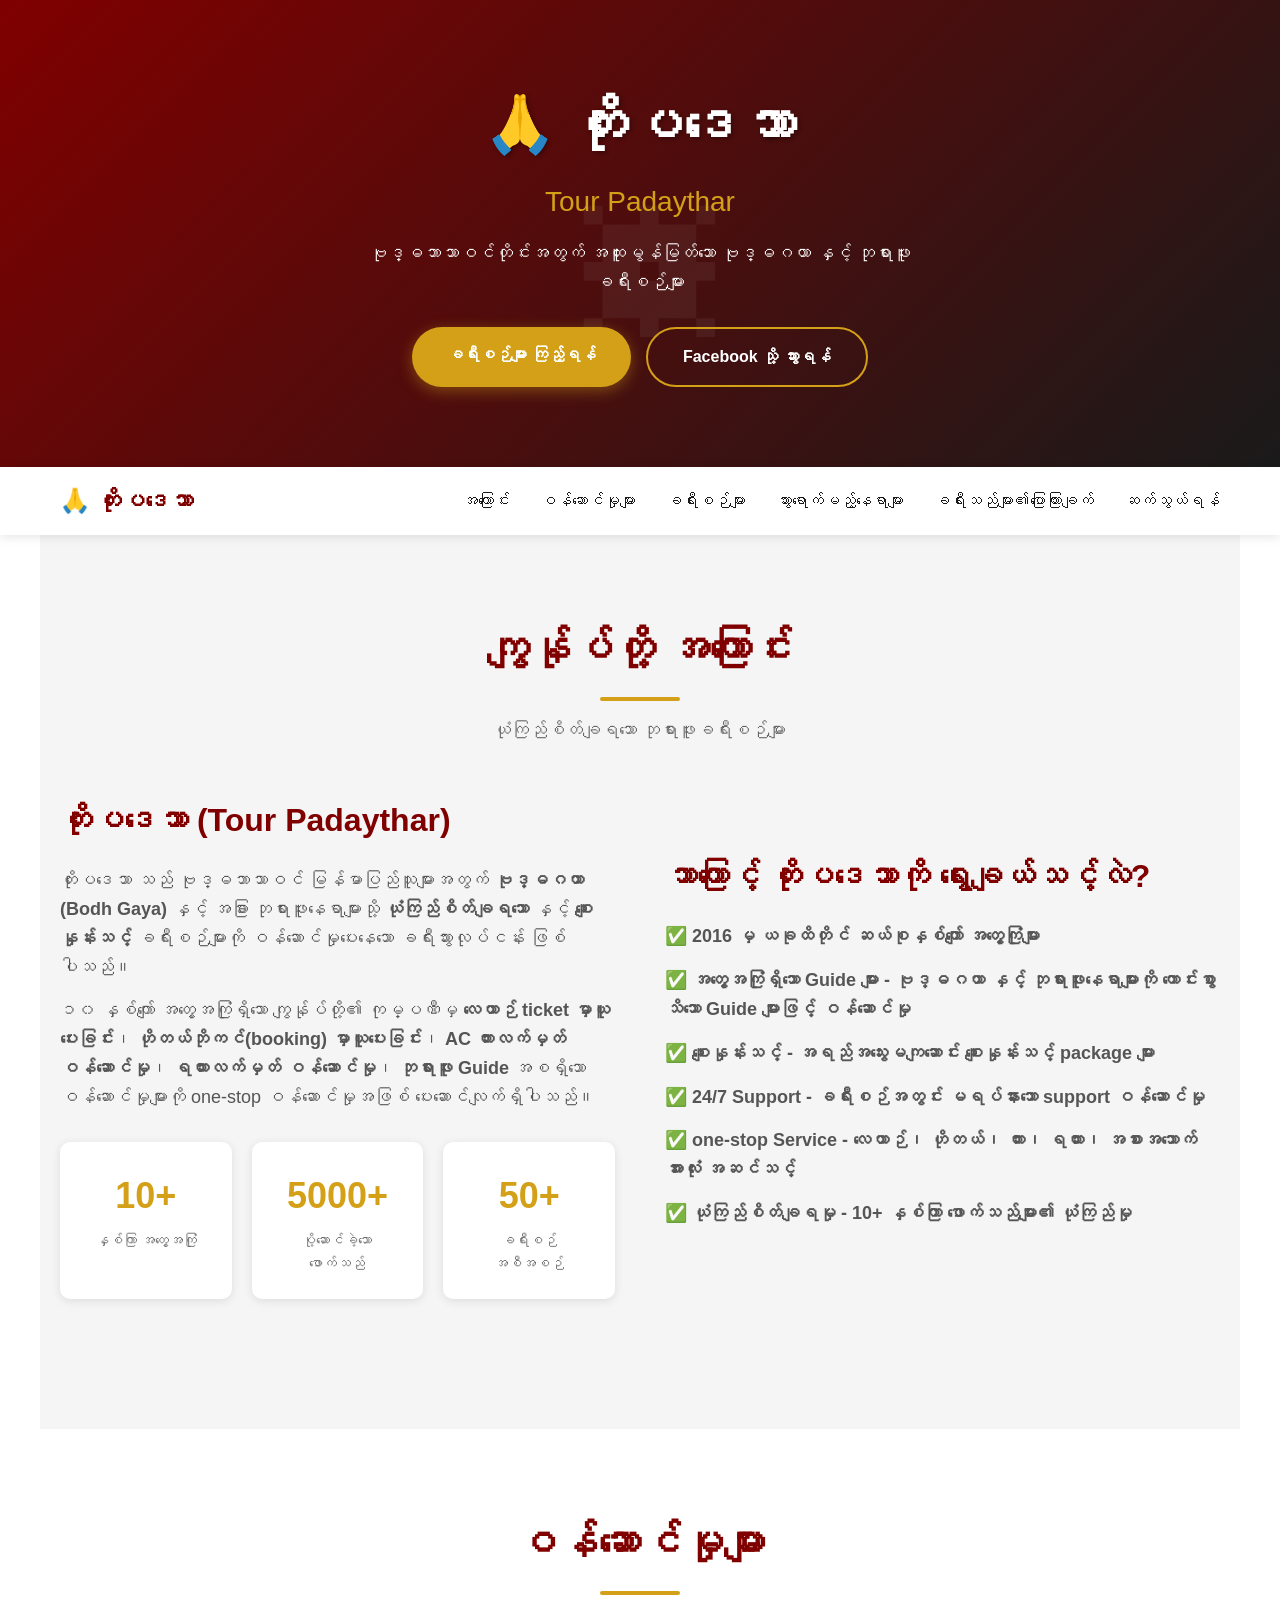
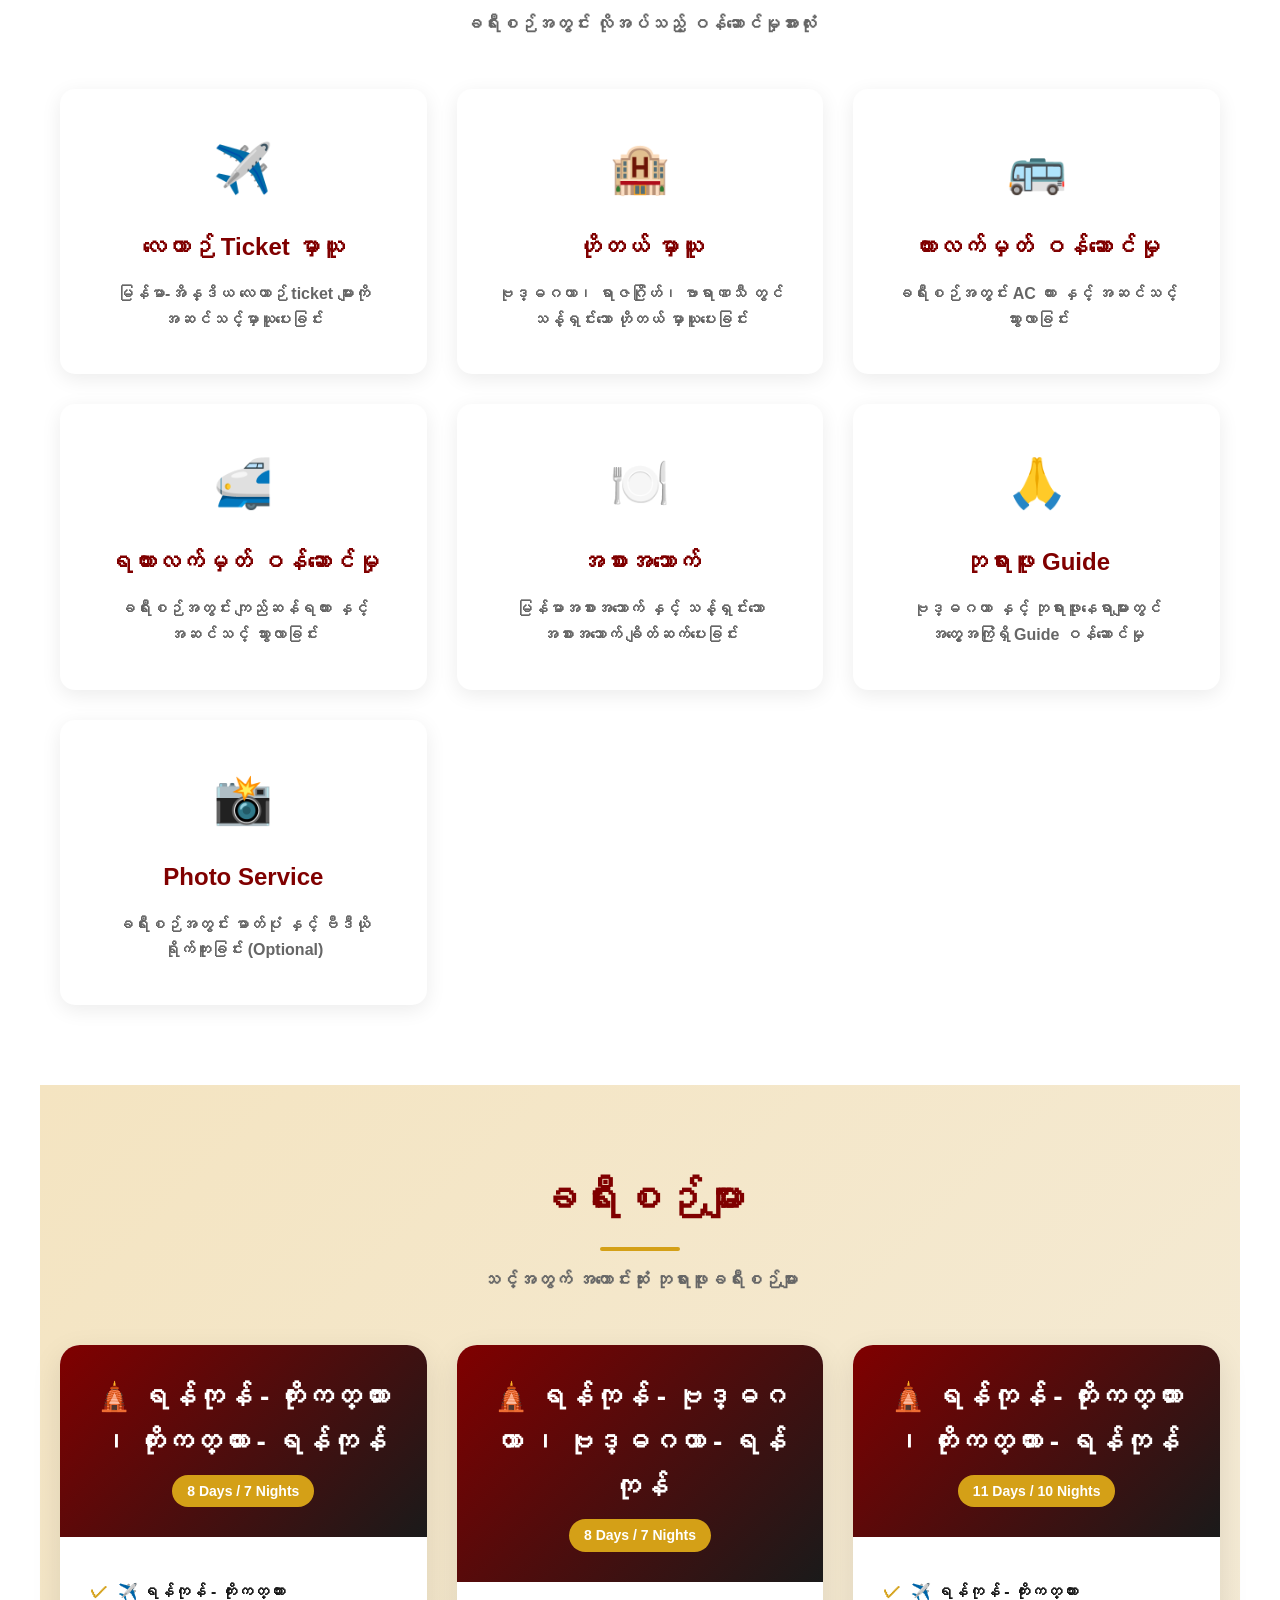
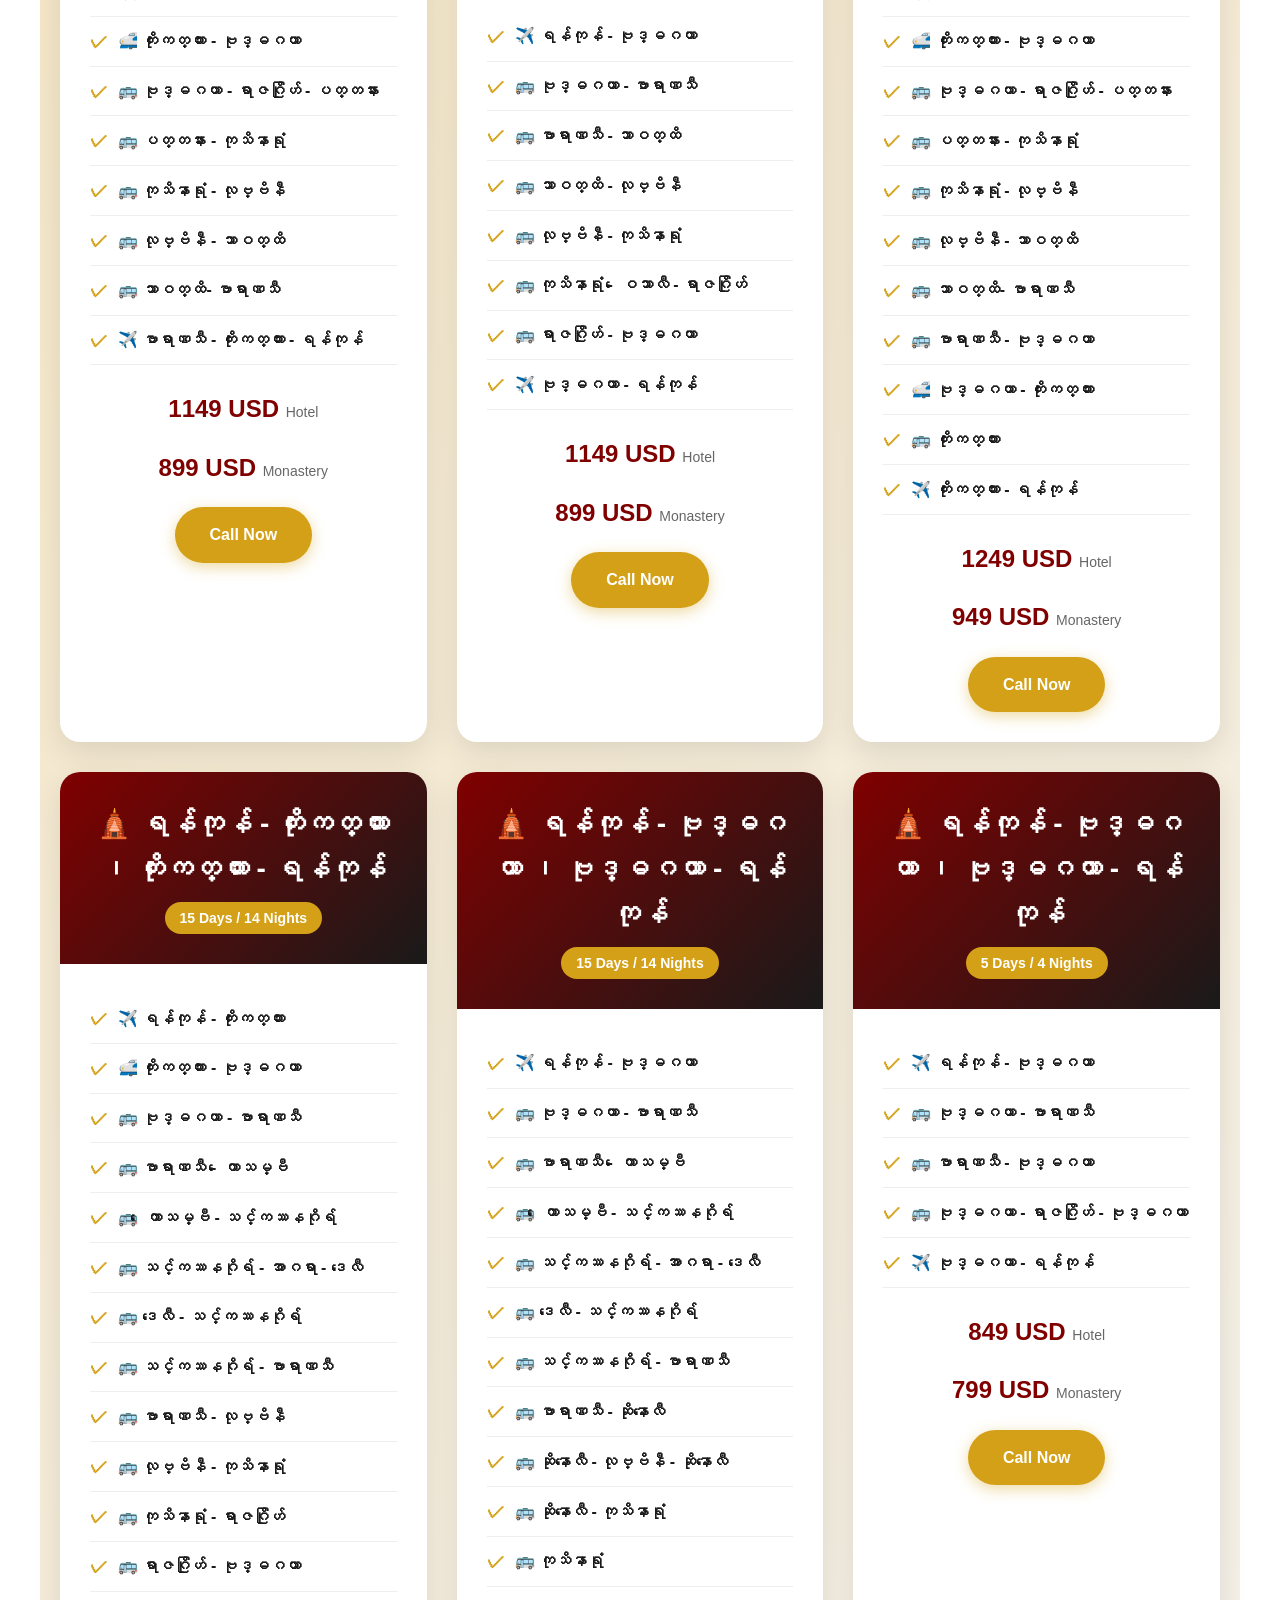
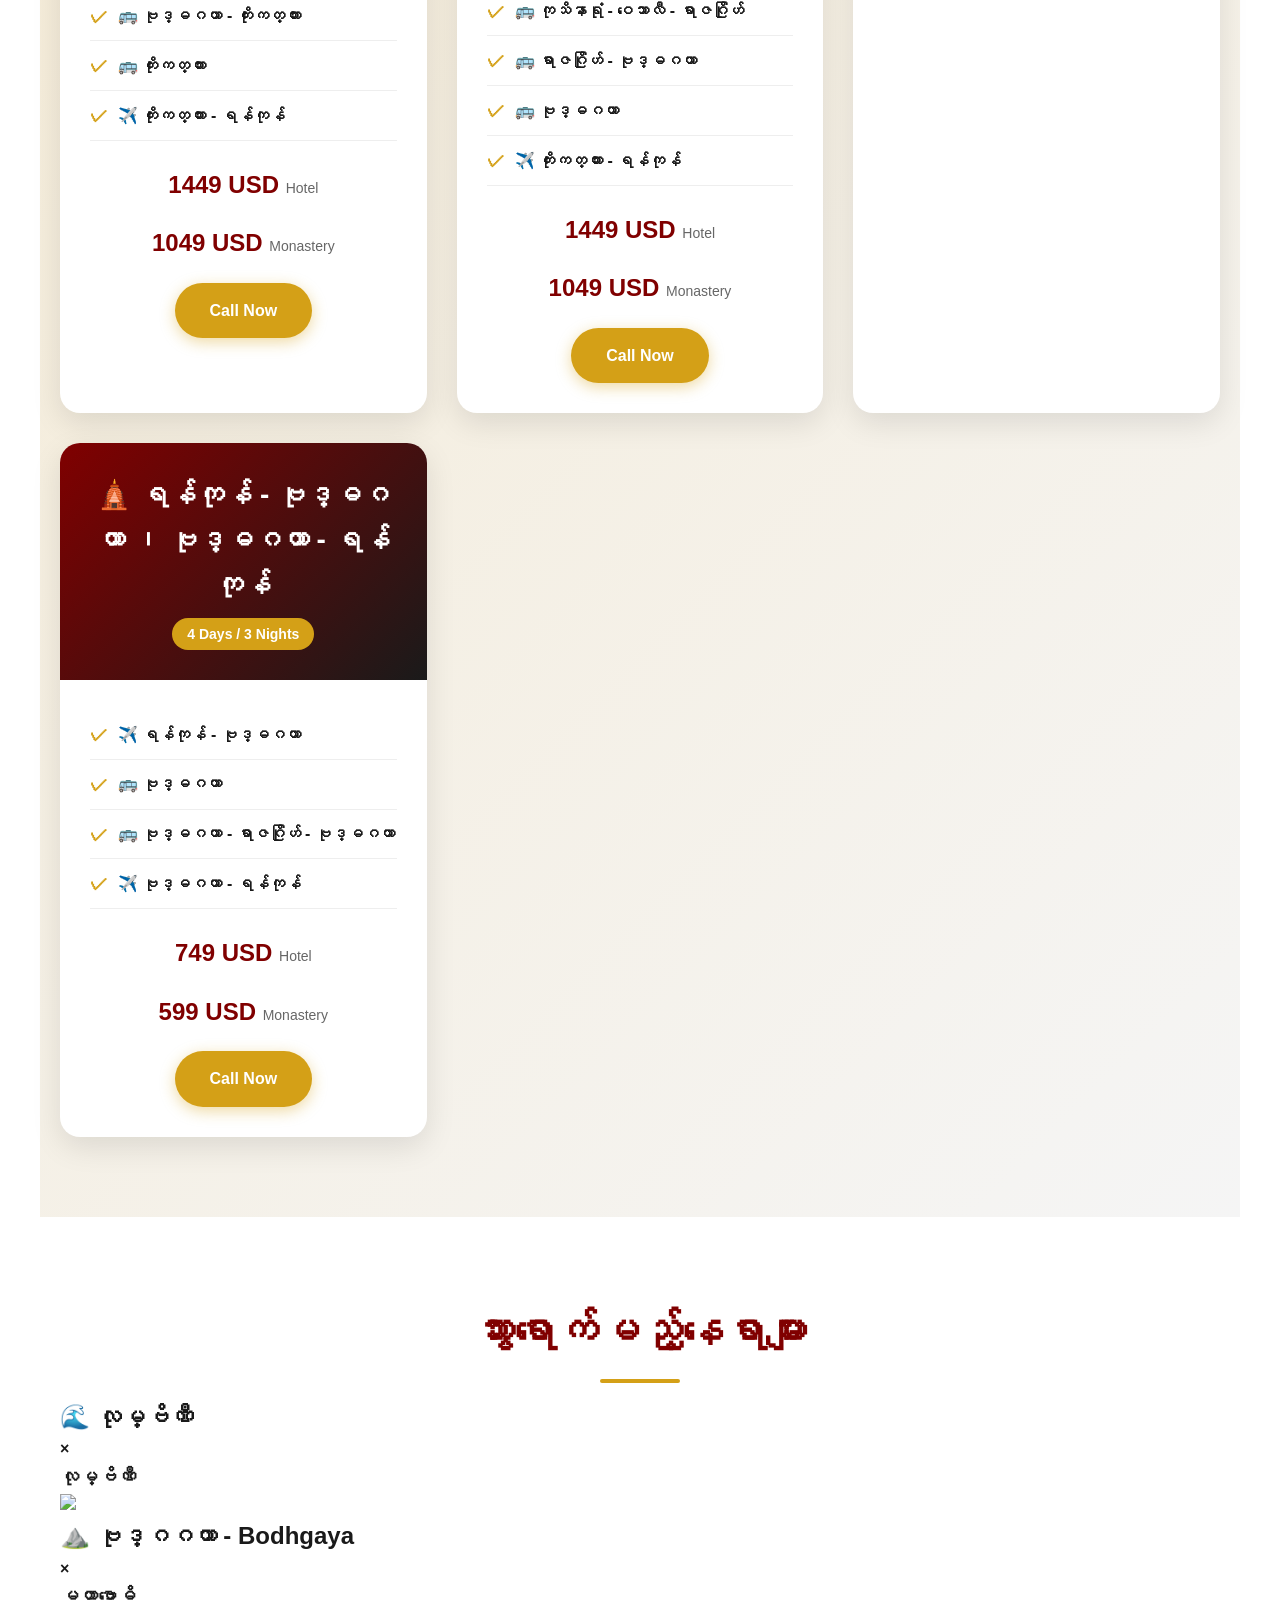
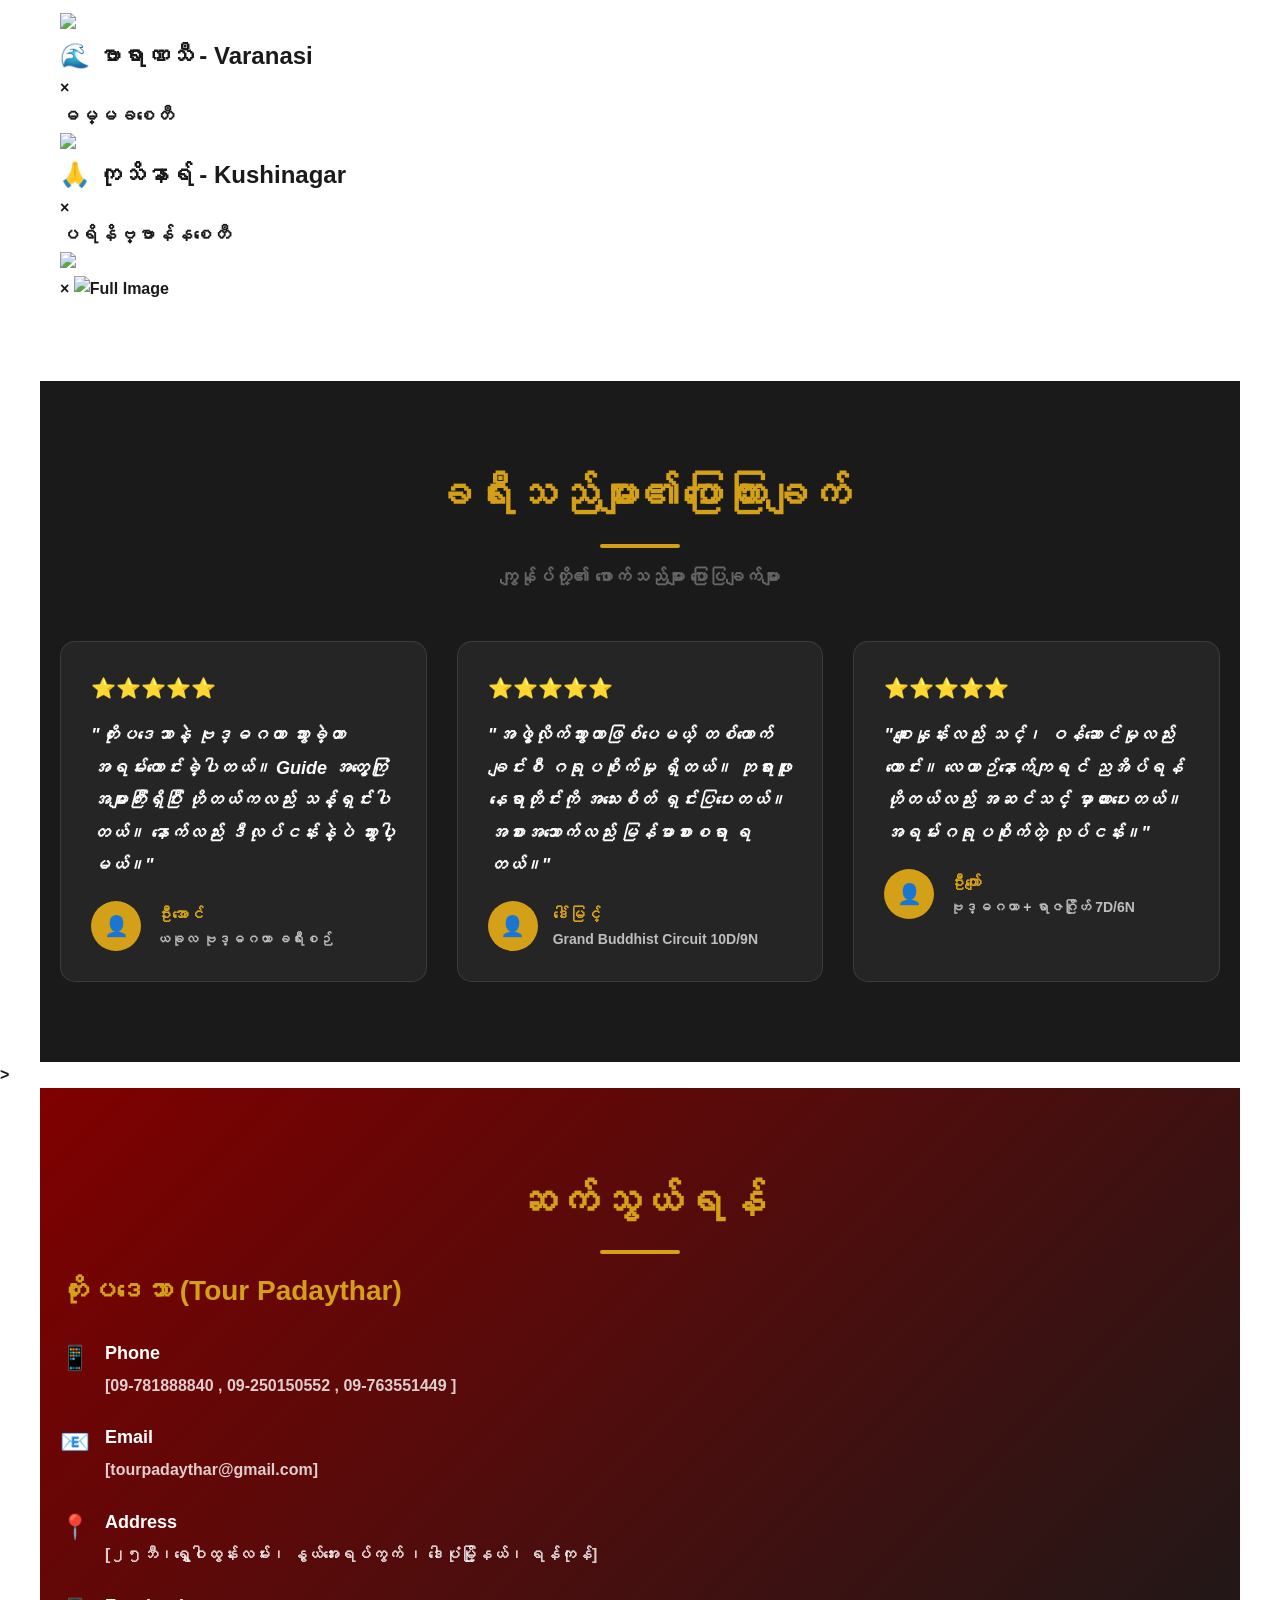
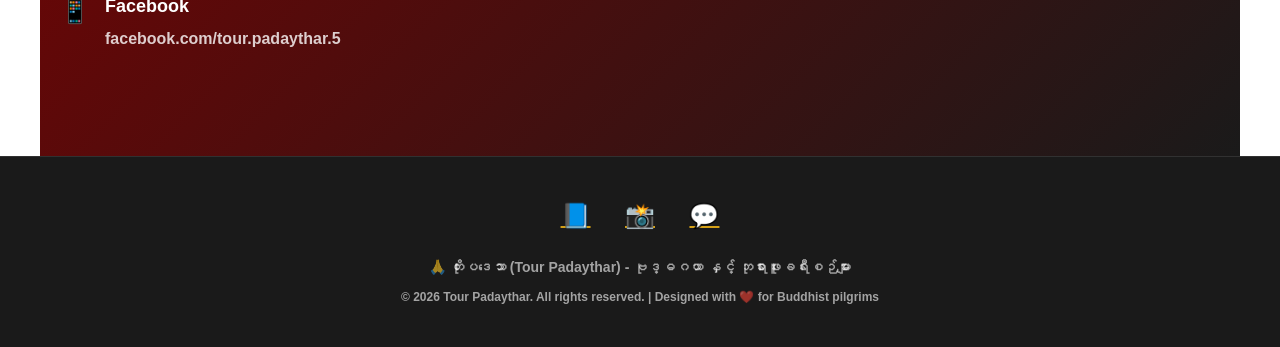
==== commit 71374609: "Update fmt.Println message from 'Hello' to 'Goodbye'" ====
--- a/index.html
+++ b/index.html
@@ -740,7 +740,7 @@
                 <li><a href="#services">ဝန်ဆောင်မှုများ</a></li>
                 <li><a href="#tours">ခရီးစဉ်များ</a></li>
                 <li><a href="#destinations">သွားရောက်မည့်နေရာများ</a></li>
-                <li><a href="#testimonials">ဖောက်သည်သီအိုရီ</a></li>
+                <li><a href="#testimonials">ခရီးသည်များ၏ပြောကြားချက်</a></li>
                 <li><a href="#contact">ဆက်သွယ်ရန်</a></li>
             </ul>
             <div class="mobile-menu">☰</div>
@@ -851,10 +851,10 @@
                         <li>✈️ ဗာရာဏသီ - ကိုးကတ္တား - ရန်ကုန်</li>
                     </ul>    
                     <div class="tour-price">
-                        $XXX <span>Hotel</span>
+                        1149 USD <span>Hotel</span>
                     </div>
                     <div class="tour-price">
-                        $XXX <span>Monastery</span>
+                        899 USD <span>Monastery</span>
                     </div>
                     <div class="btn-group">
                         <a href="#contact" class="btn btn-primary">Call Now</a>
@@ -879,10 +879,10 @@
                         <li>✈️ ဗုဒ္ဓဂယာ - ရန်ကုန်</li>
                     </ul>    
                    <div class="tour-price">
-                        $XXX <span>Hotel</span>
+                        1149 USD <span>Hotel</span>
                     </div>
                     <div class="tour-price">
-                        $XXX <span>Monastery</span>
+                        899 USD <span>Monastery</span>
                     </div>
                     <div class="btn-group">
                         <a href="#contact" class="btn btn-primary">Call Now</a>
@@ -910,10 +910,10 @@
                         <li>✈️ ကိုးကတ္တား - ရန်ကုန်</li>
                     </ul>    
                     <div class="tour-price">
-                        $XXX <span>Hotel</span>
+                        1249 USD <span>Hotel</span>
                     </div>
                     <div class="tour-price">
-                        $XXX <span>Monastery</span>
+                        949 USD <span>Monastery</span>
                     </div>
                     <div class="btn-group">
                         <a href="#contact" class="btn btn-primary">Call Now</a>
@@ -945,10 +945,10 @@
                         <li>✈️ ကိုးကတ္တား - ရန်ကုန်</li>
                     </ul>    
                     <div class="tour-price">
-                        $XXX <span>Hotel</span>
+                        1449 USD <span>Hotel</span>
                     </div>
                     <div class="tour-price">
-                        $XXX <span>Monastery</span>
+                        1049 USD <span>Monastery</span>
                     </div>
                     <div class="btn-group">
                         <a href="#contact" class="btn btn-primary">Call Now</a>
@@ -980,10 +980,10 @@
                         <li>✈️ ကိုးကတ္တား - ရန်ကုန်</li>
                     </ul>    
                     <div class="tour-price">
-                        $XXX <span>Hotel</span>
+                        1449 USD <span>Hotel</span>
                     </div>
                     <div class="tour-price">
-                        $XXX <span>Monastery</span>
+                        1049 USD <span>Monastery</span>
                     </div>
                     <div class="btn-group">
                         <a href="#contact" class="btn btn-primary">Call Now</a>
@@ -1005,10 +1005,10 @@
                         <li>✈️ ဗုဒ္ဓဂယာ - ရန်ကုန်</li>
                     </ul>    
                     <div class="tour-price">
-                        $XXX <span>Hotel</span>
+                       849 USD <span>Hotel</span>
                     </div>
                     <div class="tour-price">
-                        $XXX <span>Monastery</span>
+                        799 USD <span>Monastery</span>
                     </div>
                     <div class="btn-group">
                         <a href="#contact" class="btn btn-primary">Call Now</a>
@@ -1029,10 +1029,10 @@
                         <li>✈️ ဗုဒ္ဓဂယာ - ရန်ကုန်</li>
                     </ul>    
                     <div class="tour-price">
-                        $XXX <span>Hotel</span>
+                        749 USD <span>Hotel</span>
                     </div>
                     <div class="tour-price">
-                        $XXX <span>Monastery</span>
+                        599 USD <span>Monastery</span>
                     </div>
                     <div class="btn-group">
                         <a href="#contact" class="btn btn-primary">Call Now</a>
@@ -1051,7 +1051,27 @@
        <section class="destinations" id="destinations">
         <!--<h2>🙏 ဗုဒ္ဓဘာသာ အထင်ရှားဆုံး နေရာများ</h2>-->
         
-       </section>   
+       </section>  
+       <!-- လုမ္ဗိဏီ Modal -->
+    <div id="LUMBINI" class="modal">
+        <div class="modal-content">
+            <div class="modal-header">
+                <h2><span>🌊</span> လုမ္ဗိဏီ </h2>
+                <span class="close-btn" onclick="closeModal('LUMBINI')">&times;</span>
+            </div>
+            <div class="gallery">
+
+                  <h3>လုမ္ဗိဏီ </h3>
+            <a href="https://6a2f8bc9d2c53535166bdd83.imgix.net/lumbini.jpg?auto=format&fit=fill&w=384">
+                <img src="https://6a2f8bc9d2c53535166bdd83.imgix.net/lumbini.jpg?auto=format&fit=fill&w=384" width="500">
+                </a>
+                <!-- <h3> ဂင်္ဂါမြစ်ကမ်း</h3>
+            <a href="https://6a2f8bc9d2c53535166bdd83.imgix.net/Namo%20gaht.jpg?auto=format&fit=fill&w=384">
+                <img src="https://6a2f8bc9d2c53535166bdd83.imgix.net/Namo%20gaht.jpg?auto=format&fit=fill&w=384" width="500">
+                </a>-->
+            </div>
+        </div>
+    </div> 
              <!-- ဗုဒ္ဓဂယာ Modal -->
     <div id="modal-rajgir" class="modal">
         <div class="modal-content">
@@ -1079,7 +1099,7 @@
         </div>
     </div>
 
-    <!-- ရာဇဂြိုဟ် Modal -->
+    <!-- ရာဇဂြိုဟ် Modal 
     <div id="modal-rajgir" class="modal">
         <div class="modal-content">
             <div class="modal-header">
@@ -1087,22 +1107,22 @@
                 <span class="close-btn" onclick="closeModal('rajgir')">&times;</span>
             </div>
             <div class="gallery">
-               <!-- <h3> ဂိဇ္စျိဂုတ်တောင်</h3>
+                <h3> ဂိဇ္စျိဂုတ်တောင်</h3>
             <a href="https://6a2f8bc9d2c53535166bdd83.imgix.net/%E1%80%82%E1%80%AD%E1%80%87%E1%80%B9%E1%80%85%E1%80%BB%E1%80%BE%E1%80%AD%E1%80%82%E1%80%AF%E1%80%90%E1%80%BA.jpg?auto=format&fit=fill&w=384">
                 <img src="https://6a2f8bc9d2c53535166bdd83.imgix.net/%E1%80%82%E1%80%AD%E1%80%87%E1%80%B9%E1%80%85%E1%80%BB%E1%80%BE%E1%80%AD%E1%80%82%E1%80%AF%E1%80%90%E1%80%BA.jpg?auto=format&fit=fill&w=384" width="500">
-                </a>-->
+                </a>
                 <h3> ကမ္ဘ့ာ ငြိမ်းချမ်းရေးစေတီ</h3>
             <a href="https://6a2f8bc9d2c53535166bdd83.imgix.net/%E1%80%9B%E1%80%AC%E1%80%90%E1%80%94%E1%80%AC%E1%80%82%E1%80%AE%E1%80%9B%E1%80%AD.jpg?auto=format&fit=fill&w=384">
                 <img src="https://6a2f8bc9d2c53535166bdd83.imgix.net/%E1%80%9B%E1%80%AC%E1%80%90%E1%80%94%E1%80%AC%E1%80%82%E1%80%AE%E1%80%9B%E1%80%AD.jpg?auto=format&fit=fill&w=384" width="500">
                 </a>
-               <!-- <h3> နာလန္ဒာ တက္ကသိုလ်ဟောင်း</h3>
+                <h3> နာလန္ဒာ တက္ကသိုလ်ဟောင်း</h3>
             <a href="https://6a2f8bc9d2c53535166bdd83.imgix.net/%E1%80%94%E1%80%AC%E1%80%9C%E1%80%94%E1%80%B9%E1%80%92%E1%80%AC.jpg?auto=format&fit=fill&w=384">
                 <img src="https://6a2f8bc9d2c53535166bdd83.imgix.net/%E1%80%94%E1%80%AC%E1%80%9C%E1%80%94%E1%80%B9%E1%80%92%E1%80%AC.jpg?auto=format&fit=fill&w=384" width="500">
-                </a>-->
+                </a>
                 
         </div>
-    </div>
-    <!-- ဝေသာလီ Modal -->
+    </div>-->
+    <!-- ဝေသာလီ Modal 
     <div id="modal-rajgir" class="modal">
         <div class="modal-content">
             <div class="modal-header">
@@ -1115,13 +1135,13 @@
             <a href="https://6a2f8bc9d2c53535166bdd83.imgix.net/%E1%80%9D%E1%80%B1%E1%80%9E%E1%80%AC%E1%80%81.jpg?auto=format&fit=fill&w=384">
                 <img src="https://6a2f8bc9d2c53535166bdd83.imgix.net/%E1%80%9D%E1%80%B1%E1%80%9E%E1%80%AC%E1%80%81.jpg?auto=format&fit=fill&w=384" width="500">
                 </a>
-                 <!--<h3> နာလန္ဒာ တက္ကသိုလ်ဟောင်း</h3>
+                 <h3> နာလန္ဒာ တက္ကသိုလ်ဟောင်း</h3>
             <a href="https://6a2f8bc9d2c53535166bdd83.imgix.net/%E1%80%94%E1%80%AC%E1%80%9C%E1%80%94%E1%80%B9%E1%80%92%E1%80%AC.jpg?auto=format&fit=fill&w=384">
                 <img src="https://6a2f8bc9d2c53535166bdd83.imgix.net/%E1%80%94%E1%80%AC%E1%80%9C%E1%80%94%E1%80%B9%E1%80%92%E1%80%AC.jpg?auto=format&fit=fill&w=384" width="500">
-                </a>-->
+                </a>
                 
         </div>
-    </div>
+    </div>-->
     <!-- ဗာရာဏသီ Modal -->
     <div id="modal-varanasi" class="modal">
         <div class="modal-content">
@@ -1131,9 +1151,9 @@
             </div>
             <div class="gallery">
 
-                  <h3> ဂင်္ဂါမြစ်ကမ်း</h3>
-            <a href="https://6a2f8bc9d2c53535166bdd83.imgix.net/%E1%80%97%E1%80%AC%E1%80%9B%E1%80%AC%E1%80%8F%E1%80%9E%E1%80%AE.jpg?auto=format&fit=fill&w=384">
-                <img src="https://6a2f8bc9d2c53535166bdd83.imgix.net/%E1%80%97%E1%80%AC%E1%80%9B%E1%80%AC%E1%80%8F%E1%80%9E%E1%80%AE.jpg?auto=format&fit=fill&w=384" width="500">
+                  <h3> ဓမ္မခစေတီ</h3>
+            <a href="https://6a2f8bc9d2c53535166bdd83.imgix.net/%E1%80%93%E1%80%99%E1%80%B9%E1%80%99%E1%80%B1%E1%80%81%E1%80%85%E1%80%B1%E1%80%90%E1%80%AE.jpg?auto=format&fit=fill&w=384">
+                <img src="https://6a2f8bc9d2c53535166bdd83.imgix.net/%E1%80%93%E1%80%99%E1%80%B9%E1%80%99%E1%80%B1%E1%80%81%E1%80%85%E1%80%B1%E1%80%90%E1%80%AE.jpg?auto=format&fit=fill&w=384" width="500">
                 </a>
                 <!-- <h3> ဂင်္ဂါမြစ်ကမ်း</h3>
             <a href="https://6a2f8bc9d2c53535166bdd83.imgix.net/Namo%20gaht.jpg?auto=format&fit=fill&w=384">
@@ -1229,7 +1249,7 @@
 
      <!-- Testimonials -->
     <section id="testimonials" class="section testimonials">
-        <h2 class="section-title">ဖောက်သည်သီအိုရီ</h2>
+        <h2 class="section-title">ခရီးသည်များ၏ပြောကြားချက်</h2>
         <p class="section-subtitle">ကျွန်ုပ်တို့၏ ဖောက်သည်များ ပြောပြချက်များ</p>
         
         <div class="testimonials-grid">
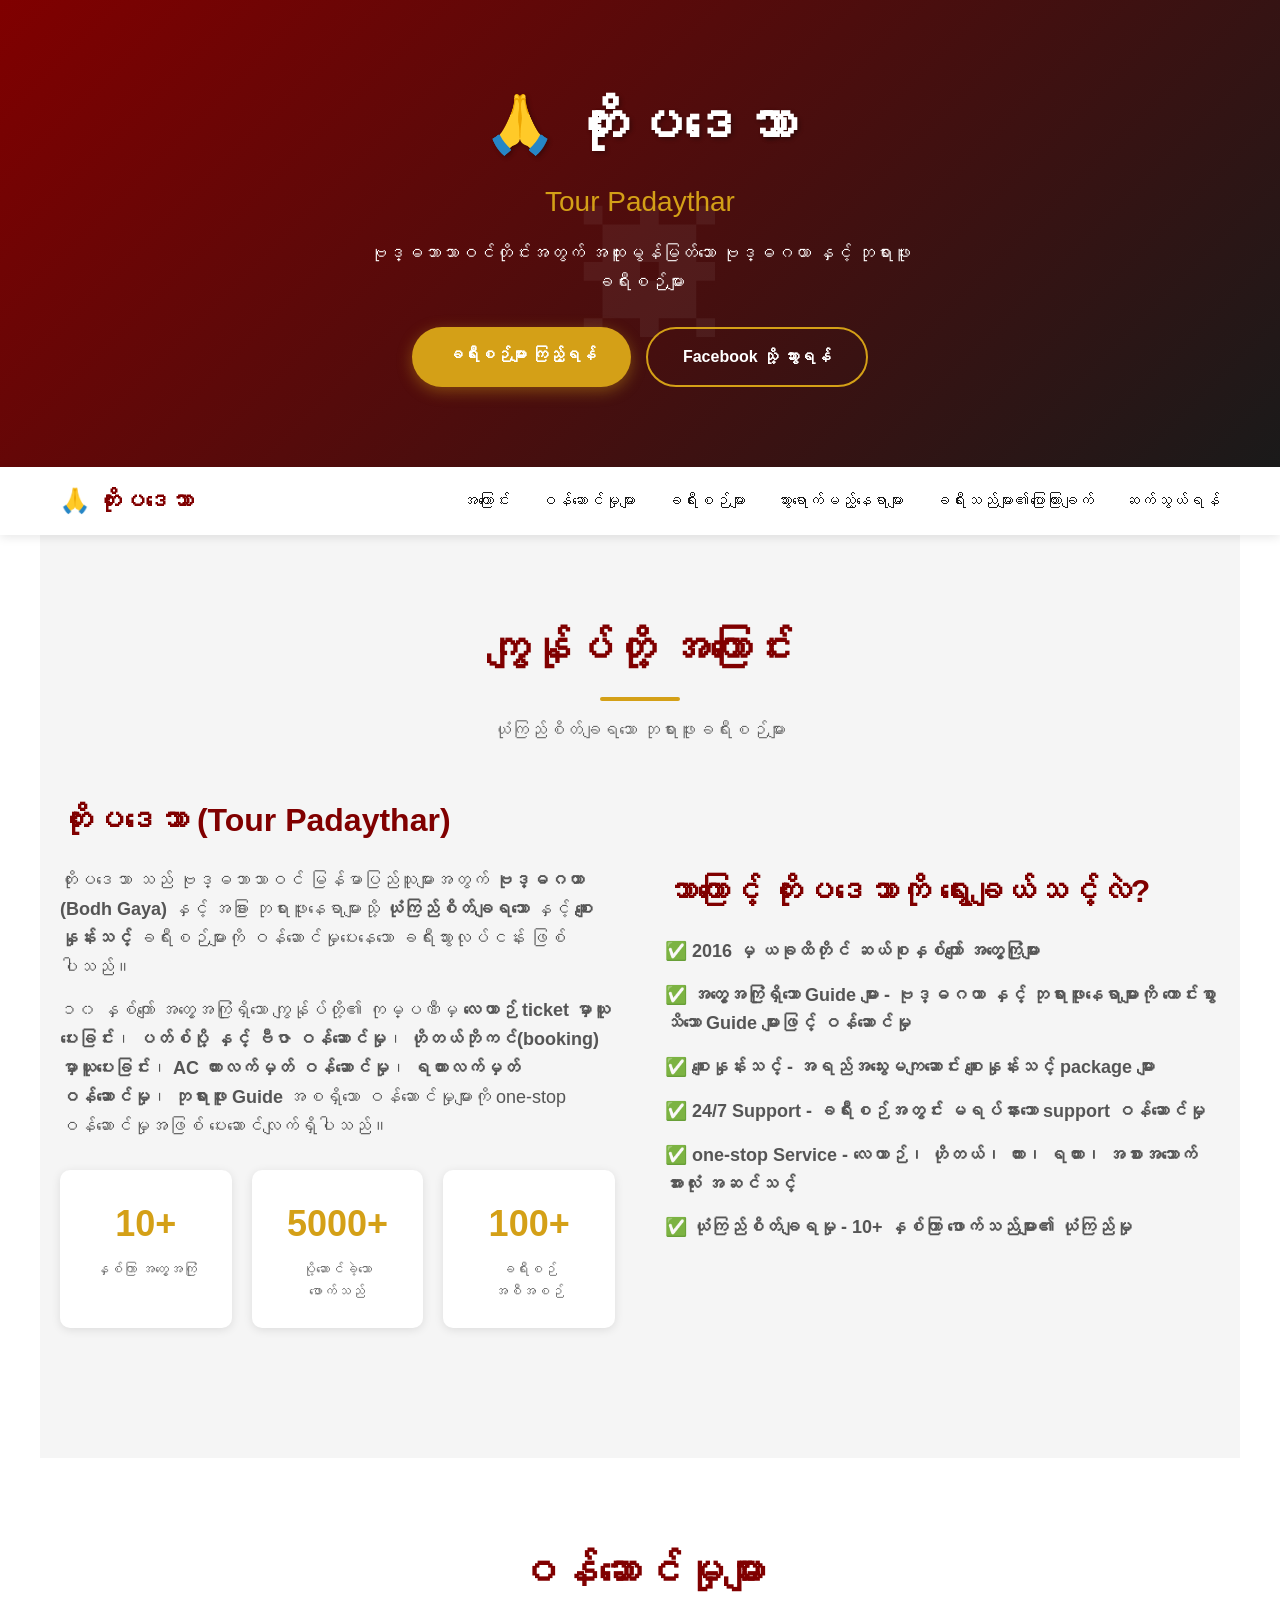
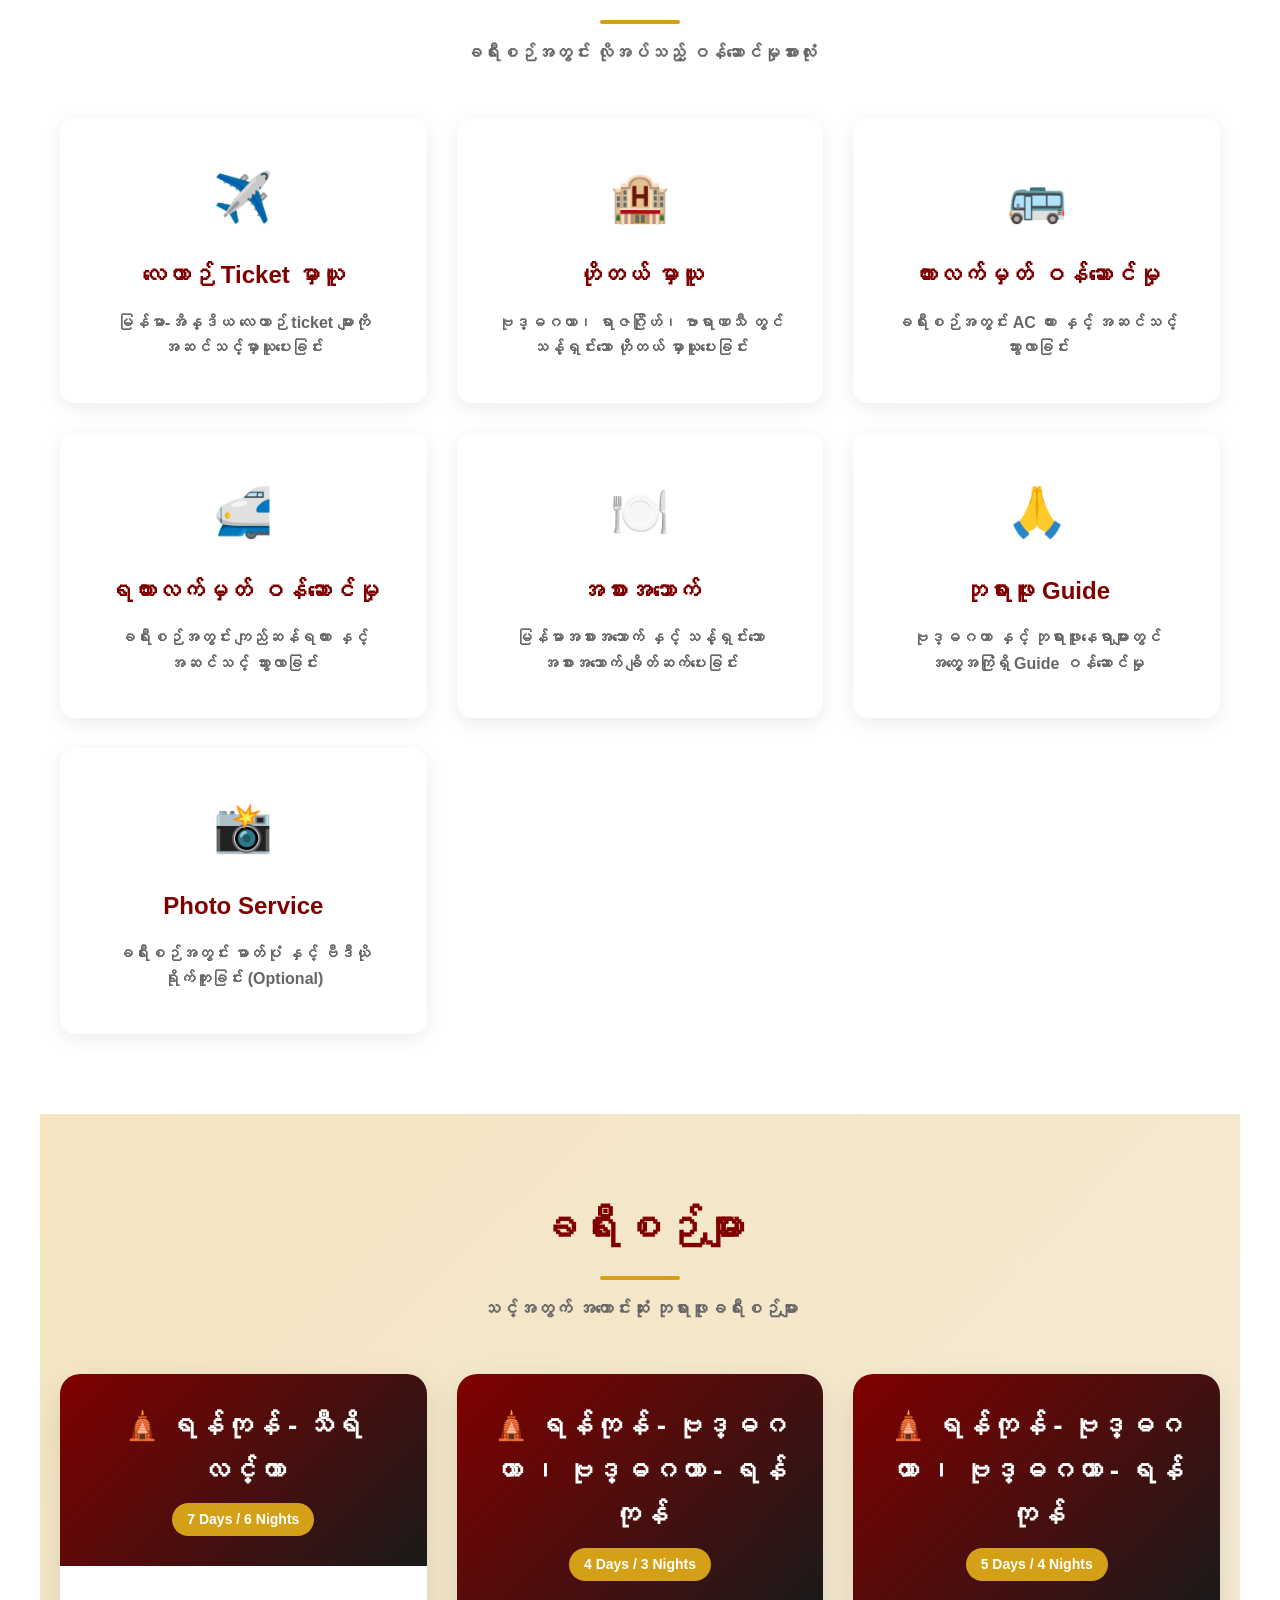
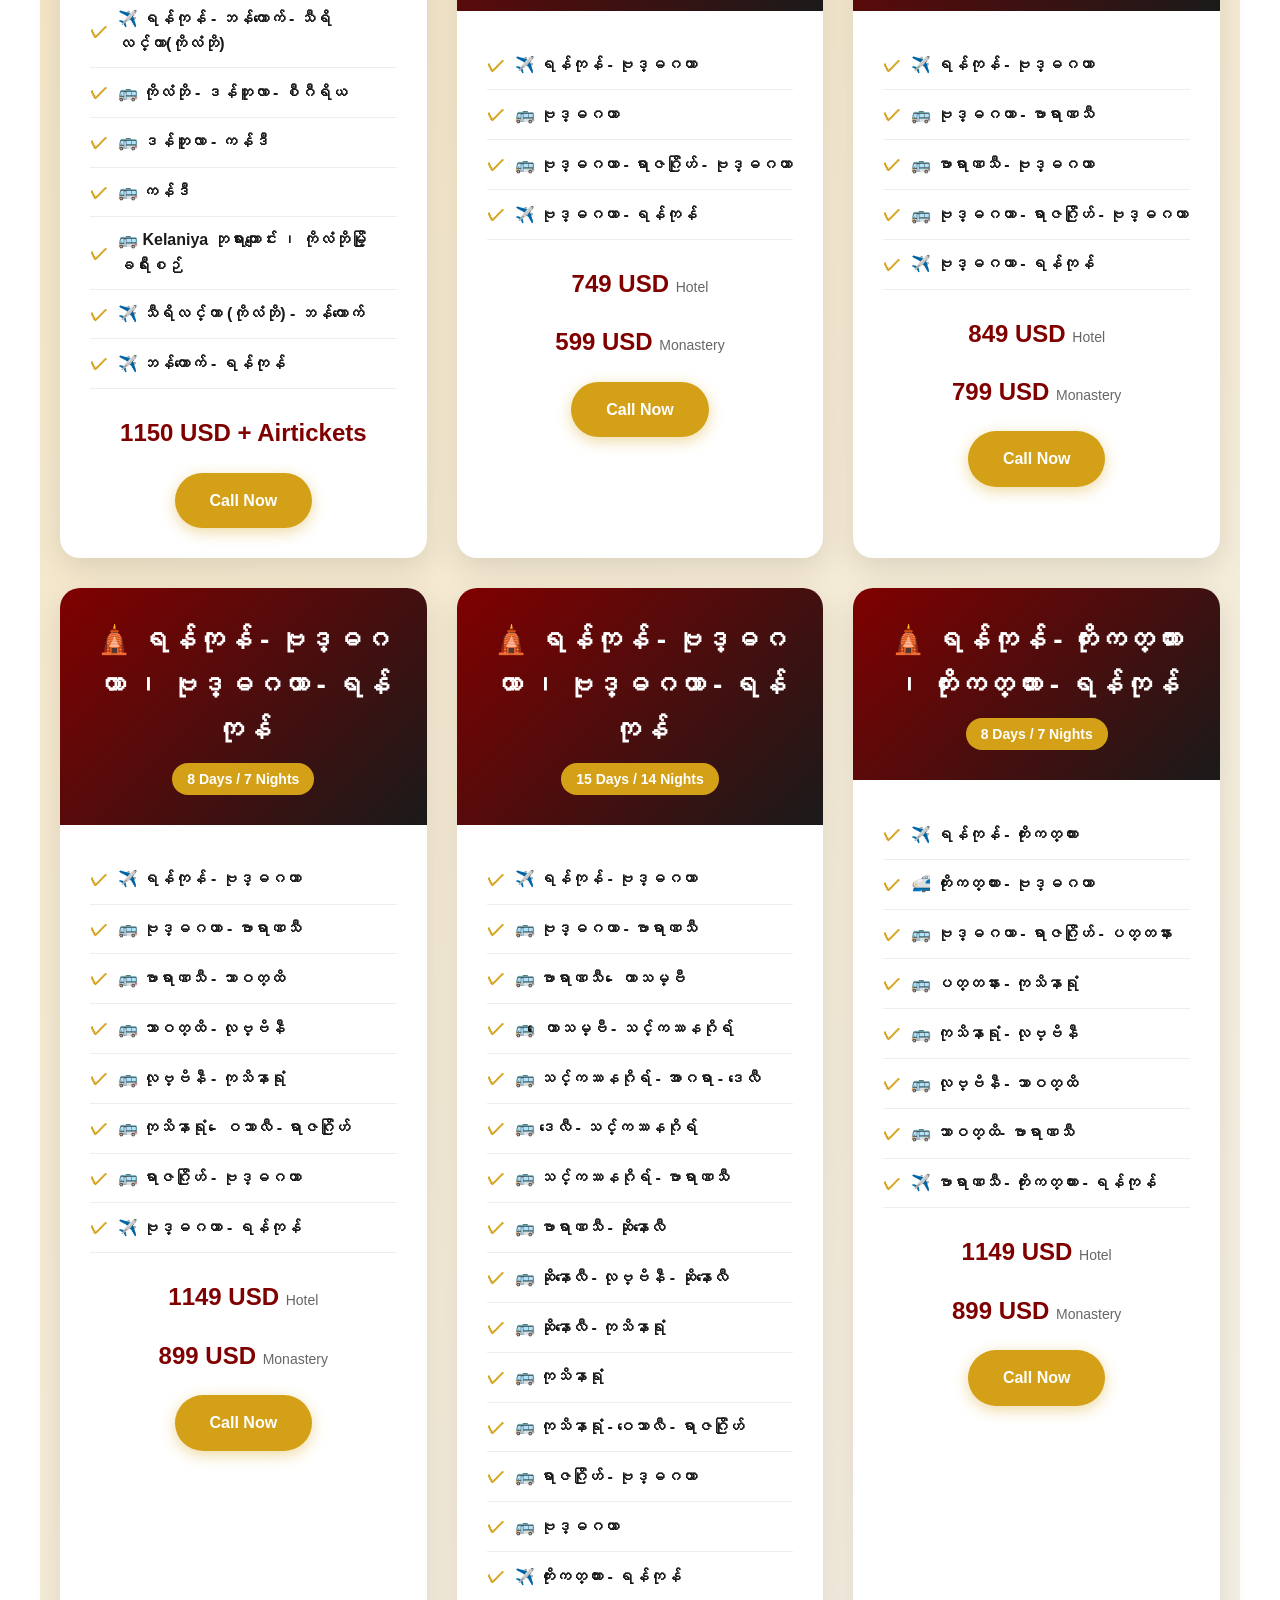
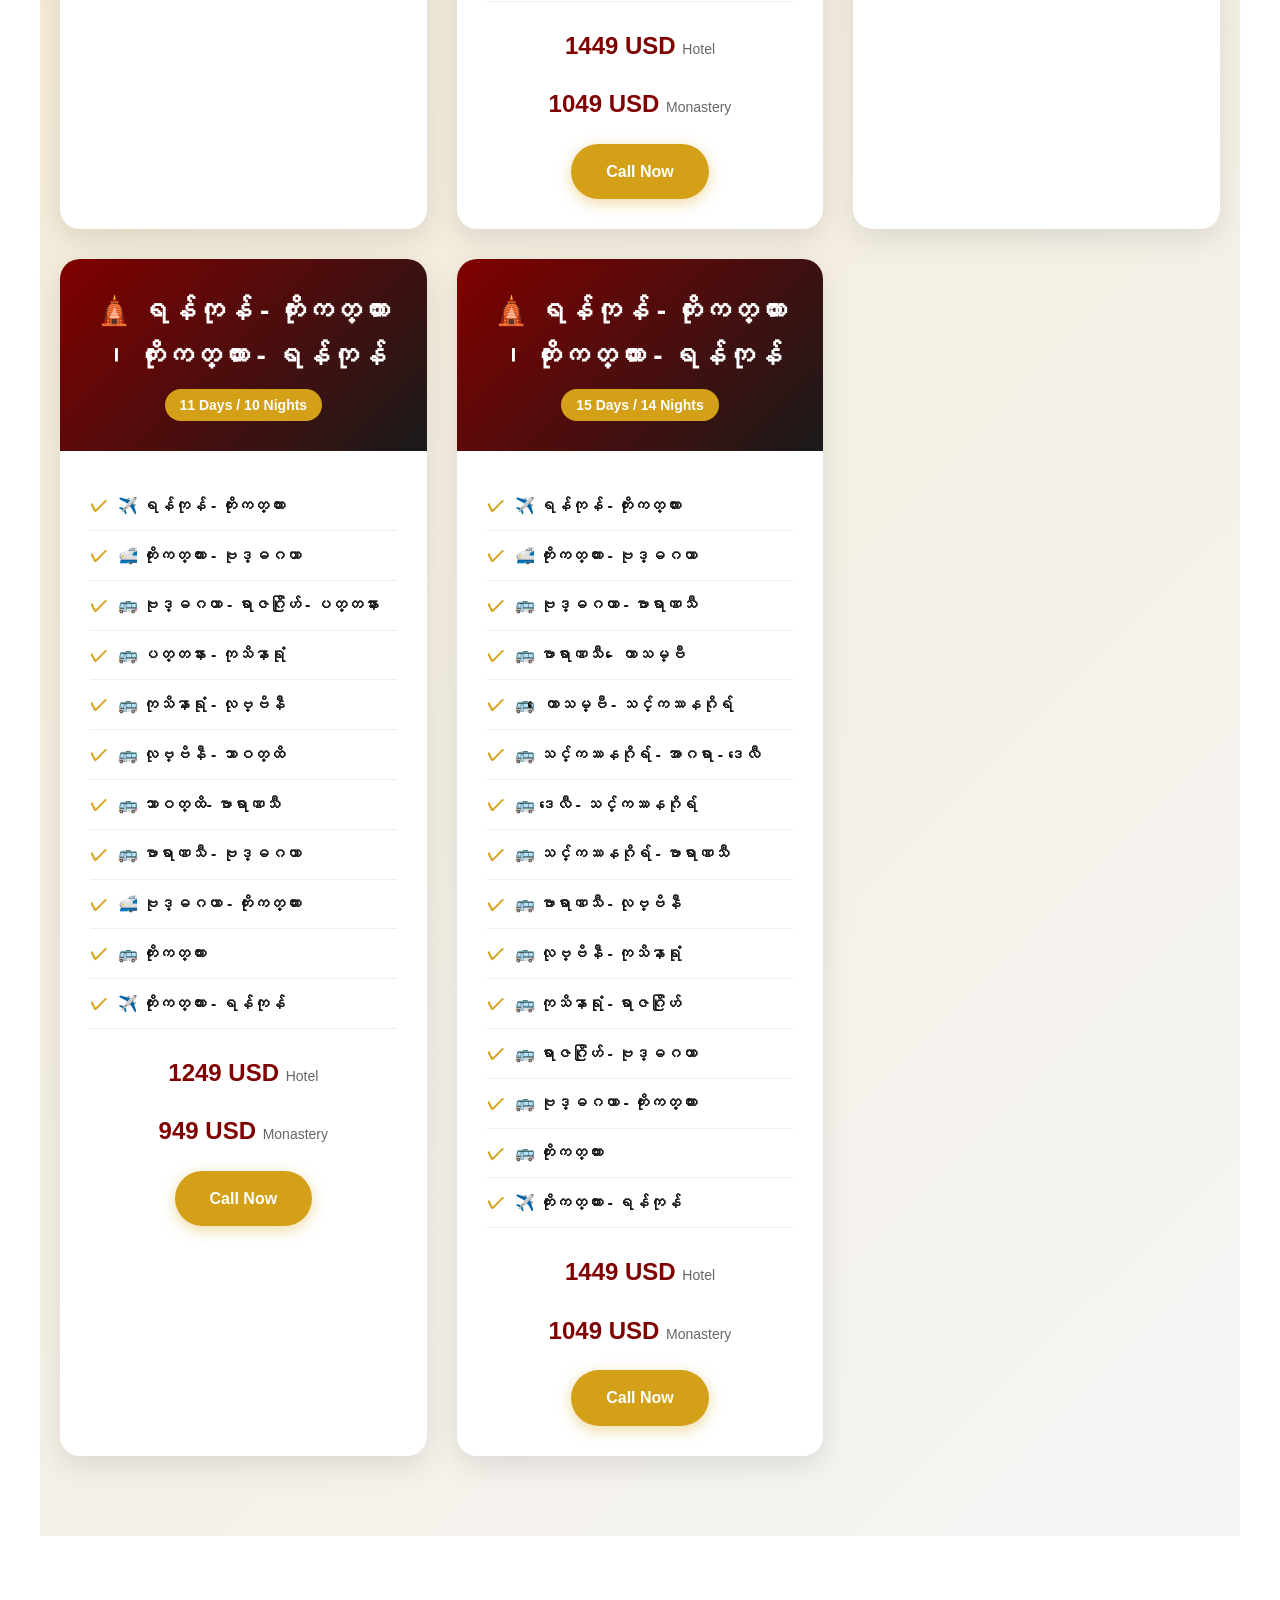
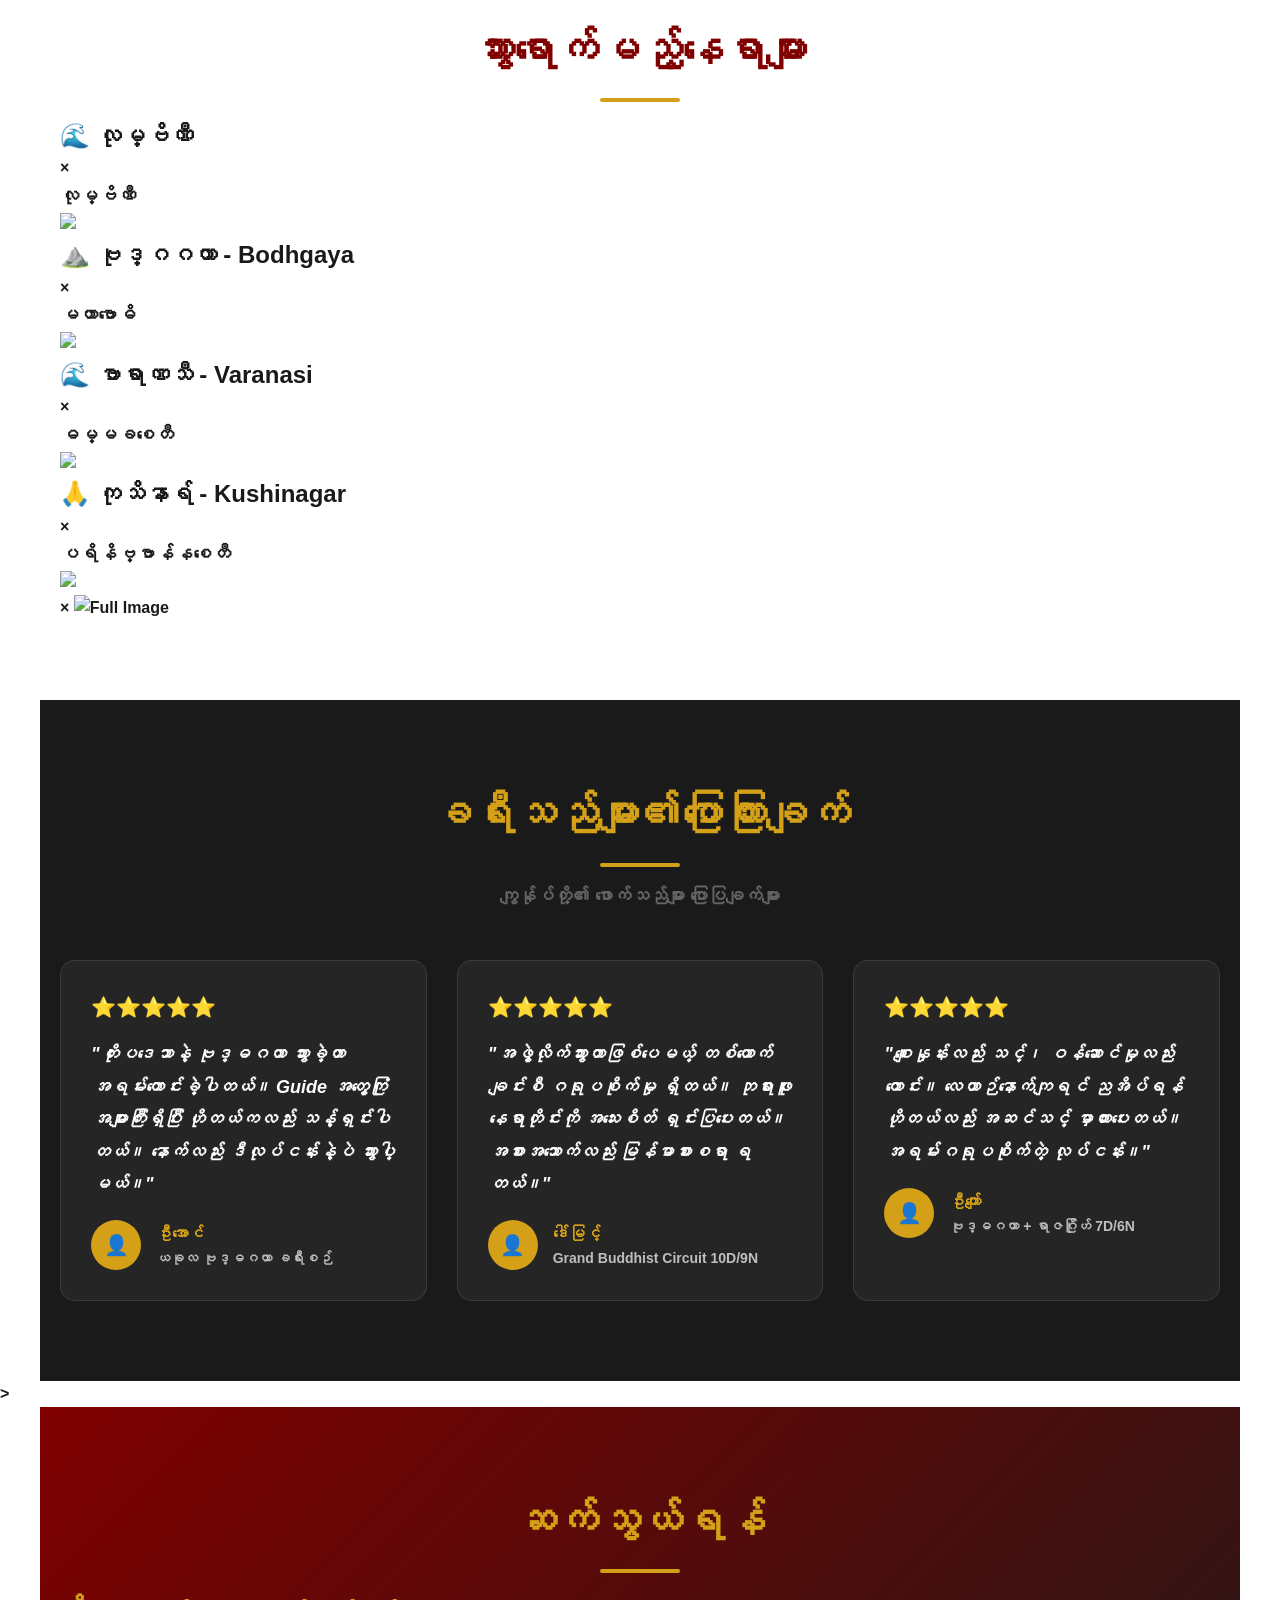
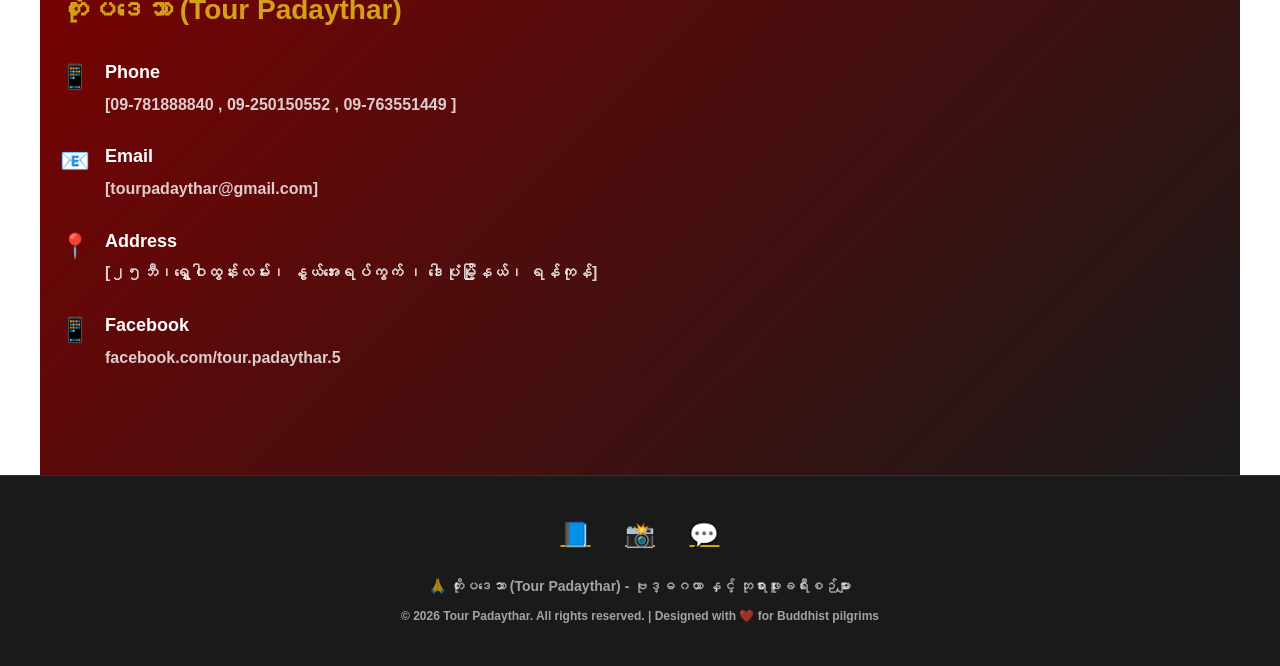
==== commit 20de8e5f: "Add files via upload" ====
--- a/index.html
+++ b/index.html
@@ -756,7 +756,7 @@
             <div class="about-text">
                 <h3>တိုးပဒေသာ (Tour Padaythar)</h3>
                 <p>တိုးပဒေသာ သည် ဗုဒ္ဓဘာသာဝင် မြန်မာပြည်သူများအတွက် <strong>ဗုဒ္ဓဂယာ (Bodh Gaya)</strong> နှင့် အခြား ဘုရားဖူးနေရာများသို့ <strong>ယုံကြည်စိတ်ချရသော</strong> နှင့် <strong>စျေးနှုန်းသင့်</strong> ခရီးစဉ်များကို ဝန်ဆောင်မှုပေးနေသော ခရီးသွားလုပ်ငန်း ဖြစ်ပါသည်။</p>
-                <p>၁၀ နှစ်ကျော် အတွေ့အကြုံရှိသော ကျွန်ုပ်တို့၏ ကုမ္ပဏီမှ <strong>လေယာဉ် ticket မှာယူပေးခြင်း</strong>၊ <strong>ဟိုတယ်ဘိုကင်(booking) မှာယူပေးခြင်း</strong>၊ <strong>AC ကားလက်မှတ် ဝန်ဆောင်မှု</strong>၊<strong> ရထားလက်မှတ် ဝန်ဆောင်မှု</strong>၊ <strong>ဘုရားဖူး Guide</strong> အစရှိသော ဝန်ဆောင်မှုများကို one-stop ဝန်ဆောင်မှုအဖြစ် ပေးဆောင်လျက်ရှိပါသည်။</p>
+                <p>၁၀ နှစ်ကျော် အတွေ့အကြုံရှိသော ကျွန်ုပ်တို့၏ ကုမ္ပဏီမှ <strong>လေယာဉ် ticket မှာယူပေးခြင်း</strong>၊ <strong>ပတ်စ်ပို့ နှင့် ဗီဇာ ဝန်ဆောင်မှု</strong>၊ <strong>ဟိုတယ်ဘိုကင်(booking) မှာယူပေးခြင်း</strong>၊ <strong>AC ကားလက်မှတ် ဝန်ဆောင်မှု</strong>၊<strong> ရထားလက်မှတ် ဝန်ဆောင်မှု</strong>၊ <strong>ဘုရားဖူး Guide</strong> အစရှိသော ဝန်ဆောင်မှုများကို one-stop ဝန်ဆောင်မှုအဖြစ် ပေးဆောင်လျက်ရှိပါသည်။</p>
                 <div class="about-stats">
                     <div class="stat-box">
                         <div class="stat-number">10+</div>
@@ -767,7 +767,7 @@
                         <div class="stat-label">ပို့ဆောင်ခဲ့သော ဖောက်သည်</div>
                     </div>
                     <div class="stat-box">
-                        <div class="stat-number">50+</div>
+                        <div class="stat-number">100+</div>
                         <div class="stat-label">ခရီးစဉ်အစီအစဉ်</div>
                     </div>
                 </div>
@@ -833,6 +833,147 @@
         <h2 class="section-title">ခရီးစဉ်များ</h2>
         <p class="section-subtitle">သင့်အတွက် အကောင်းဆုံး ဘုရားဖူးခရီးစဉ်များ</p>
         <div class="tours-grid">
+            <!-- Package 1 -->
+            <div class="tour-card">
+                <div class="tour-header">
+                    <h3>🛕 ရန်ကုန် - သီရိလင်္ကာ</h3>
+                    <span class="tour-duration">7 Days / 6 Nights</span>
+                </div>
+                <div class="tour-body">
+                    <ul class="tour-features">
+                        <li>✈️ ရန်ကုန် - ဘန်ကောက် - သီရိလင်္ကာ(ကိုလံဘို)</li>
+                        <li>🚌 ကိုလံဘို - ဒန်ဘူလာ - စီဂီရိယ</li>
+                        <li>🚌 ဒန်ဘူလာ - ကန်ဒီ</li>
+                        <li>🚌 ကန်ဒီ</li>
+                        <li>🚌 Kelaniya ဘုရားကျောင်း ၊ ကိုလံဘိုမြို့ ခရီးစဉ်</li>
+                        <li>✈️ သီရိလင်္ကာ (ကိုလံဘို) - ဘန်ကောက်</li>
+                        <li>✈️ ဘန်ကောက် - ရန်ကုန်</li>
+                    </ul>    
+                    <div class="tour-price">
+                        1150 USD  + Airtickets <span></span>
+                    </div>
+                    <!--<div class="tour-price">
+                        899 USD <span>Monastery</span>
+                    </div>-->
+                    <div class="btn-group">
+                        <a href="#contact" class="btn btn-primary">Call Now</a>
+                    </div>
+                </div>
+            </div>
+             <!-- Package 7 -->
+            <div class="tour-card">
+                <div class="tour-header">
+                    <h3>🛕 ရန်ကုန် - ဗုဒ္ဓဂယာ ၊ ဗုဒ္ဓဂယာ - ရန်ကုန်</h3>
+                    <span class="tour-duration">4 Days / 3 Nights</span>
+                </div>
+                <div class="tour-body">
+                    <ul class="tour-features">
+                        <li>✈️ ရန်ကုန် - ဗုဒ္ဓဂယာ</li>
+                        <li>🚌 ဗုဒ္ဓဂယာ</li>
+                        <li>🚌 ဗုဒ္ဓဂယာ - ရာဇဂြိုဟ် - ဗုဒ္ဓဂယာ</li>
+                        <li>✈️ ဗုဒ္ဓဂယာ - ရန်ကုန်</li>
+                    </ul>    
+                    <div class="tour-price">
+                        749 USD <span>Hotel</span>
+                    </div>
+                    <div class="tour-price">
+                        599 USD <span>Monastery</span>
+                    </div>
+                    <div class="btn-group">
+                        <a href="#contact" class="btn btn-primary">Call Now</a>
+                    </div>
+                </div>
+            </div>
+            <!-- Package 6 -->
+            <div class="tour-card">
+                <div class="tour-header">
+                    <h3>🛕 ရန်ကုန် - ဗုဒ္ဓဂယာ ၊ ဗုဒ္ဓဂယာ - ရန်ကုန်</h3>
+                    <span class="tour-duration">5 Days / 4 Nights</span>
+                </div>
+                <div class="tour-body">
+                    <ul class="tour-features">
+                        <li>✈️ ရန်ကုန် - ဗုဒ္ဓဂယာ</li>
+                        <li>🚌 ဗုဒ္ဓဂယာ - ဗာရာဏသီ</li>
+                        <li>🚌 ဗာရာဏသီ - ဗုဒ္ဓဂယာ</li>
+                        <li>🚌 ဗုဒ္ဓဂယာ - ရာဇဂြိုဟ် - ဗုဒ္ဓဂယာ</li>
+                        <li>✈️ ဗုဒ္ဓဂယာ - ရန်ကုန်</li>
+                    </ul>    
+                    <div class="tour-price">
+                       849 USD <span>Hotel</span>
+                    </div>
+                    <div class="tour-price">
+                        799 USD <span>Monastery</span>
+                    </div>
+                    <div class="btn-group">
+                        <a href="#contact" class="btn btn-primary">Call Now</a>
+                    </div>
+                </div>
+            </div>
+             <!-- Package 2 -->
+            <div class="tour-card">
+                <div class="tour-header">
+                    <h3>🛕 ရန်ကုန် - ဗုဒ္ဓဂယာ ၊ ဗုဒ္ဓဂယာ - ရန်ကုန်</h3>
+                    <span class="tour-duration">8 Days / 7 Nights</span>
+                </div>
+                <div class="tour-body">
+                    <ul class="tour-features">
+                        <li>✈️ ရန်ကုန် - ဗုဒ္ဓဂယာ</li>
+                        <li>🚌 ဗုဒ္ဓဂယာ - ဗာရာဏသီ</li>
+                        <li>🚌 ဗာရာဏသီ - သာဝတ္ထိ</li>
+                        <li>🚌 သာဝတ္ထိ - လုဗ္ဗိနီ</li>
+                        <li>🚌 လုဗ္ဗိနီ - ကုသိနာရုံ</li>
+                        <li>🚌 ကုသိနာရုံ - ေဝသာလီ - ရာဇဂြိုဟ်</li>
+                        <li>🚌 ရာဇဂြိုဟ် - ဗုဒ္ဓဂယာ</li>
+                        <li>✈️ ဗုဒ္ဓဂယာ - ရန်ကုန်</li>
+                    </ul>    
+                   <div class="tour-price">
+                        1149 USD <span>Hotel</span>
+                    </div>
+                    <div class="tour-price">
+                        899 USD <span>Monastery</span>
+                    </div>
+                    <div class="btn-group">
+                        <a href="#contact" class="btn btn-primary">Call Now</a>
+                    </div>
+                </div>
+            </div>
+            <!-- Package 5 -->
+            <div class="tour-card">
+                <div class="tour-header">
+                    <h3>🛕 ရန်ကုန် - ဗုဒ္ဓဂယာ ၊ ဗုဒ္ဓဂယာ - ရန်ကုန်</h3>
+                    <span class="tour-duration">15 Days / 14 Nights</span>
+                </div>
+                <div class="tour-body">
+                    <ul class="tour-features">
+                        <li>✈️ ရန်ကုန် - ဗုဒ္ဓဂယာ</li>
+                        <li>🚌 ဗုဒ္ဓဂယာ - ဗာရာဏသီ</li>
+                        <li>🚌 ဗာရာဏသီ -   ေကာသမ္ဗီ</li>
+                        <li>🚌 ေကာသမ္ဗီ - သင်္ကဿနဂိုရ်</li>
+                        <li>🚌 သင်္ကဿနဂိုရ် - အာဂရာ - ဒေလီ</li>
+                        <li>🚌 ‌ဒေလီ - သင်္ကဿနဂိုရ်</li>
+                        <li>🚌 သင်္ကဿနဂိုရ် - ဗာရာဏသီ</li>
+                        <li>🚌 ဗာရာဏသီ - ဆိုနောလီ</li>
+                        <li>🚌 ‌ဆိုနောလီ - လုဗ္ဗိနီ - ဆိုနောလီ</li>
+                        <li>🚌 ‌ဆိုနောလီ - ကုသိနာရုံ</li>
+                        <li>🚌 ‌ကုသိနာရုံ</li>
+                        <li>🚌 ကုသိနာရုံ - ဝေသာလီ - ရာဇဂြိုဟ်</li>
+                        <li>🚌 ရာဇဂြိုဟ် - ဗုဒ္ဓဂယာ</li>
+                        <li>🚌 ‌ဗုဒ္ဓဂယာ </li>
+                        <li>✈️ ကိုးကတ္တား - ရန်ကုန်</li>
+                    </ul>    
+                    <div class="tour-price">
+                        1449 USD <span>Hotel</span>
+                    </div>
+                    <div class="tour-price">
+                        1049 USD <span>Monastery</span>
+                    </div>
+                    <div class="btn-group">
+                        <a href="#contact" class="btn btn-primary">Call Now</a>
+                    </div>
+                </div>
+            </div>
+            
+           
             <!-- Package 1 -->
             <div class="tour-card">
                 <div class="tour-header">
@@ -861,34 +1002,7 @@
                     </div>
                 </div>
             </div>
-            <!-- Package 2 -->
-            <div class="tour-card">
-                <div class="tour-header">
-                    <h3>🛕 ရန်ကုန် - ဗုဒ္ဓဂယာ ၊ ဗုဒ္ဓဂယာ - ရန်ကုန်</h3>
-                    <span class="tour-duration">8 Days / 7 Nights</span>
-                </div>
-                <div class="tour-body">
-                    <ul class="tour-features">
-                        <li>✈️ ရန်ကုန် - ဗုဒ္ဓဂယာ</li>
-                        <li>🚌 ဗုဒ္ဓဂယာ - ဗာရာဏသီ</li>
-                        <li>🚌 ဗာရာဏသီ - သာဝတ္ထိ</li>
-                        <li>🚌 သာဝတ္ထိ - လုဗ္ဗိနီ</li>
-                        <li>🚌 လုဗ္ဗိနီ - ကုသိနာရုံ</li>
-                        <li>🚌 ကုသိနာရုံ - ေဝသာလီ - ရာဇဂြိုဟ်</li>
-                        <li>🚌 ရာဇဂြိုဟ် - ဗုဒ္ဓဂယာ</li>
-                        <li>✈️ ဗုဒ္ဓဂယာ - ရန်ကုန်</li>
-                    </ul>    
-                   <div class="tour-price">
-                        1149 USD <span>Hotel</span>
-                    </div>
-                    <div class="tour-price">
-                        899 USD <span>Monastery</span>
-                    </div>
-                    <div class="btn-group">
-                        <a href="#contact" class="btn btn-primary">Call Now</a>
-                    </div>
-                </div>
-            </div>
+           
             <!-- Package 3 -->
             <div class="tour-card">
                 <div class="tour-header">
@@ -955,90 +1069,7 @@
                     </div>
                 </div>
             </div>
-            <!-- Package 5 -->
-            <div class="tour-card">
-                <div class="tour-header">
-                    <h3>🛕 ရန်ကုန် - ဗုဒ္ဓဂယာ ၊ ဗုဒ္ဓဂယာ - ရန်ကုန်</h3>
-                    <span class="tour-duration">15 Days / 14 Nights</span>
-                </div>
-                <div class="tour-body">
-                    <ul class="tour-features">
-                        <li>✈️ ရန်ကုန် - ဗုဒ္ဓဂယာ</li>
-                        <li>🚌 ဗုဒ္ဓဂယာ - ဗာရာဏသီ</li>
-                        <li>🚌 ဗာရာဏသီ -   ေကာသမ္ဗီ</li>
-                        <li>🚌 ေကာသမ္ဗီ - သင်္ကဿနဂိုရ်</li>
-                        <li>🚌 သင်္ကဿနဂိုရ် - အာဂရာ - ဒေလီ</li>
-                        <li>🚌 ‌ဒေလီ - သင်္ကဿနဂိုရ်</li>
-                        <li>🚌 သင်္ကဿနဂိုရ် - ဗာရာဏသီ</li>
-                        <li>🚌 ဗာရာဏသီ - ဆိုနောလီ</li>
-                        <li>🚌 ‌ဆိုနောလီ - လုဗ္ဗိနီ - ဆိုနောလီ</li>
-                        <li>🚌 ‌ဆိုနောလီ - ကုသိနာရုံ</li>
-                        <li>🚌 ‌ကုသိနာရုံ</li>
-                        <li>🚌 ကုသိနာရုံ - ဝေသာလီ - ရာဇဂြိုဟ်</li>
-                        <li>🚌 ရာဇဂြိုဟ် - ဗုဒ္ဓဂယာ</li>
-                        <li>🚌 ‌ဗုဒ္ဓဂယာ </li>
-                        <li>✈️ ကိုးကတ္တား - ရန်ကုန်</li>
-                    </ul>    
-                    <div class="tour-price">
-                        1449 USD <span>Hotel</span>
-                    </div>
-                    <div class="tour-price">
-                        1049 USD <span>Monastery</span>
-                    </div>
-                    <div class="btn-group">
-                        <a href="#contact" class="btn btn-primary">Call Now</a>
-                    </div>
-                </div>
-            </div>
-            <!-- Package 6 -->
-            <div class="tour-card">
-                <div class="tour-header">
-                    <h3>🛕 ရန်ကုန် - ဗုဒ္ဓဂယာ ၊ ဗုဒ္ဓဂယာ - ရန်ကုန်</h3>
-                    <span class="tour-duration">5 Days / 4 Nights</span>
-                </div>
-                <div class="tour-body">
-                    <ul class="tour-features">
-                        <li>✈️ ရန်ကုန် - ဗုဒ္ဓဂယာ</li>
-                        <li>🚌 ဗုဒ္ဓဂယာ - ဗာရာဏသီ</li>
-                        <li>🚌 ဗာရာဏသီ - ဗုဒ္ဓဂယာ</li>
-                        <li>🚌 ဗုဒ္ဓဂယာ - ရာဇဂြိုဟ် - ဗုဒ္ဓဂယာ</li>
-                        <li>✈️ ဗုဒ္ဓဂယာ - ရန်ကုန်</li>
-                    </ul>    
-                    <div class="tour-price">
-                       849 USD <span>Hotel</span>
-                    </div>
-                    <div class="tour-price">
-                        799 USD <span>Monastery</span>
-                    </div>
-                    <div class="btn-group">
-                        <a href="#contact" class="btn btn-primary">Call Now</a>
-                    </div>
-                </div>
-            </div>
-            <!-- Package 7 -->
-            <div class="tour-card">
-                <div class="tour-header">
-                    <h3>🛕 ရန်ကုန် - ဗုဒ္ဓဂယာ ၊ ဗုဒ္ဓဂယာ - ရန်ကုန်</h3>
-                    <span class="tour-duration">4 Days / 3 Nights</span>
-                </div>
-                <div class="tour-body">
-                    <ul class="tour-features">
-                        <li>✈️ ရန်ကုန် - ဗုဒ္ဓဂယာ</li>
-                        <li>🚌 ဗုဒ္ဓဂယာ</li>
-                        <li>🚌 ဗုဒ္ဓဂယာ - ရာဇဂြိုဟ် - ဗုဒ္ဓဂယာ</li>
-                        <li>✈️ ဗုဒ္ဓဂယာ - ရန်ကုန်</li>
-                    </ul>    
-                    <div class="tour-price">
-                        749 USD <span>Hotel</span>
-                    </div>
-                    <div class="tour-price">
-                        599 USD <span>Monastery</span>
-                    </div>
-                    <div class="btn-group">
-                        <a href="#contact" class="btn btn-primary">Call Now</a>
-                    </div>
-                </div>
-            </div>
+            
 
         </div>
     </section>
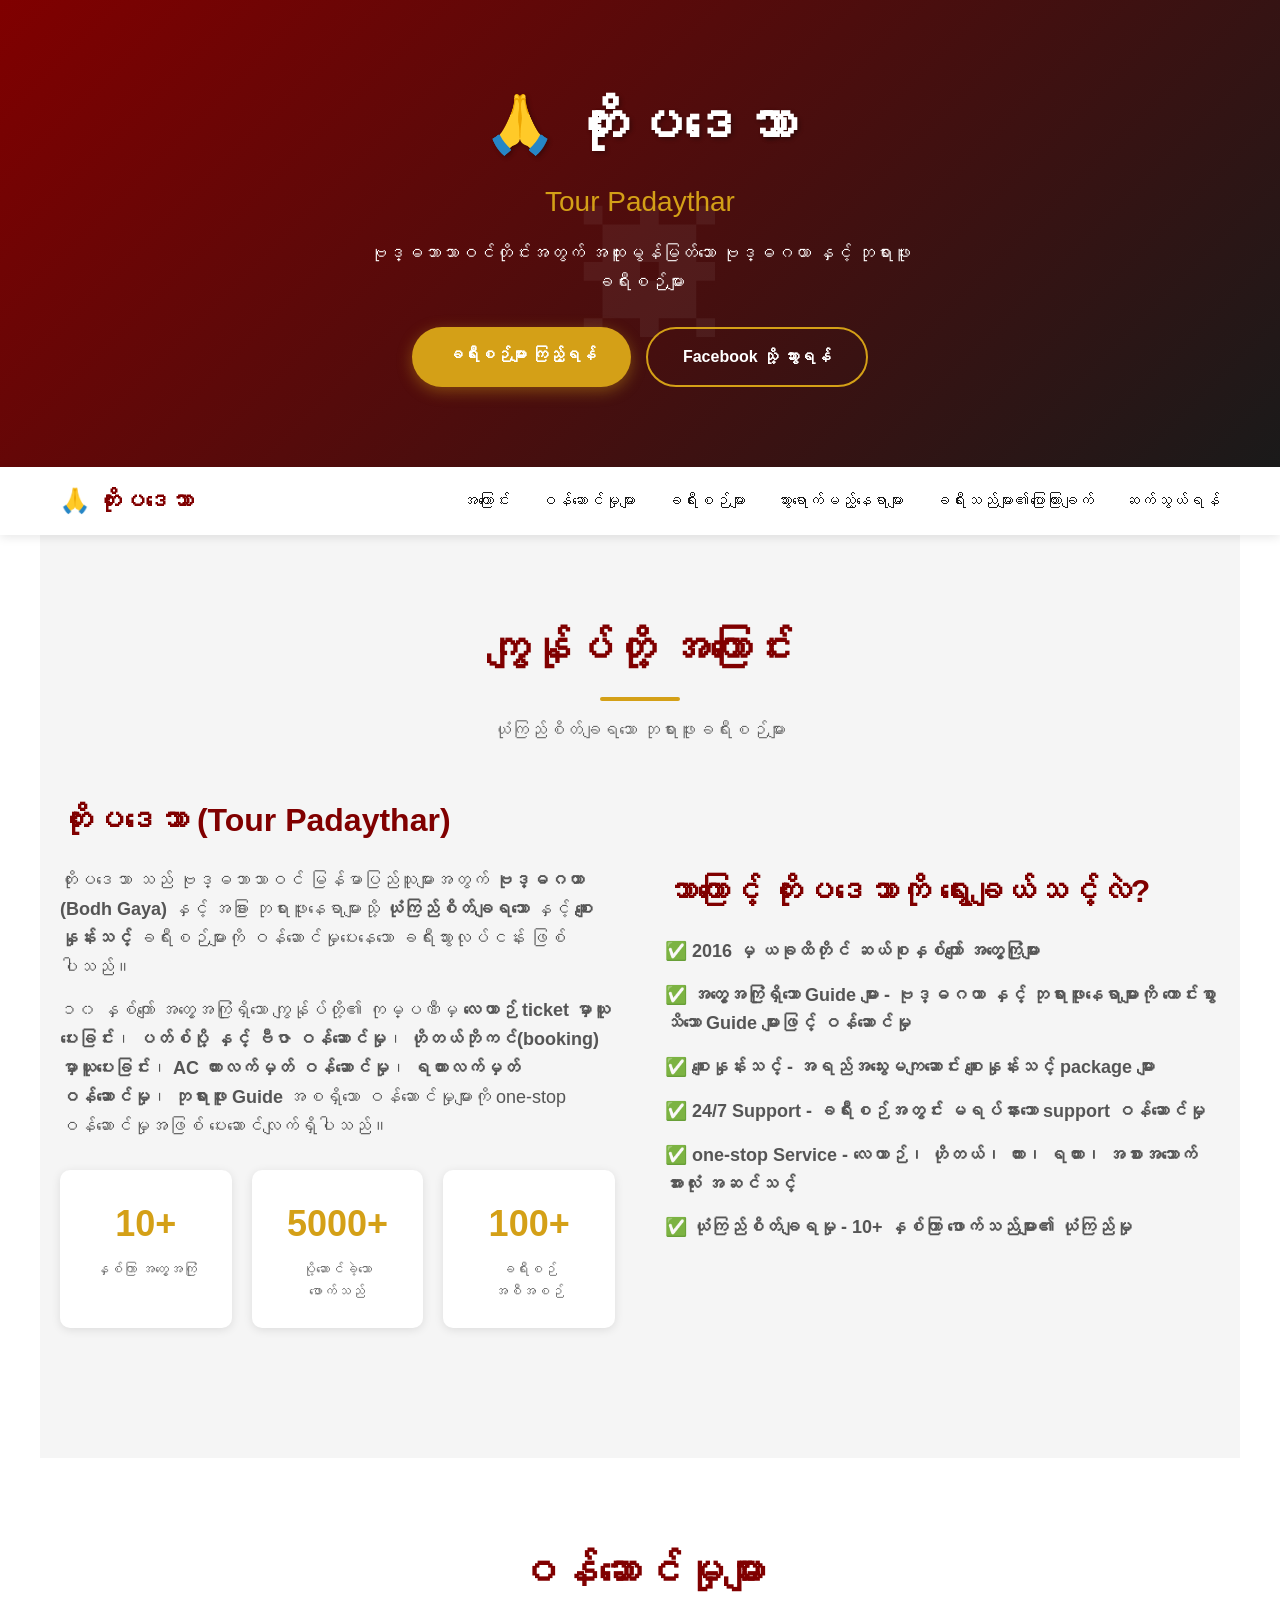
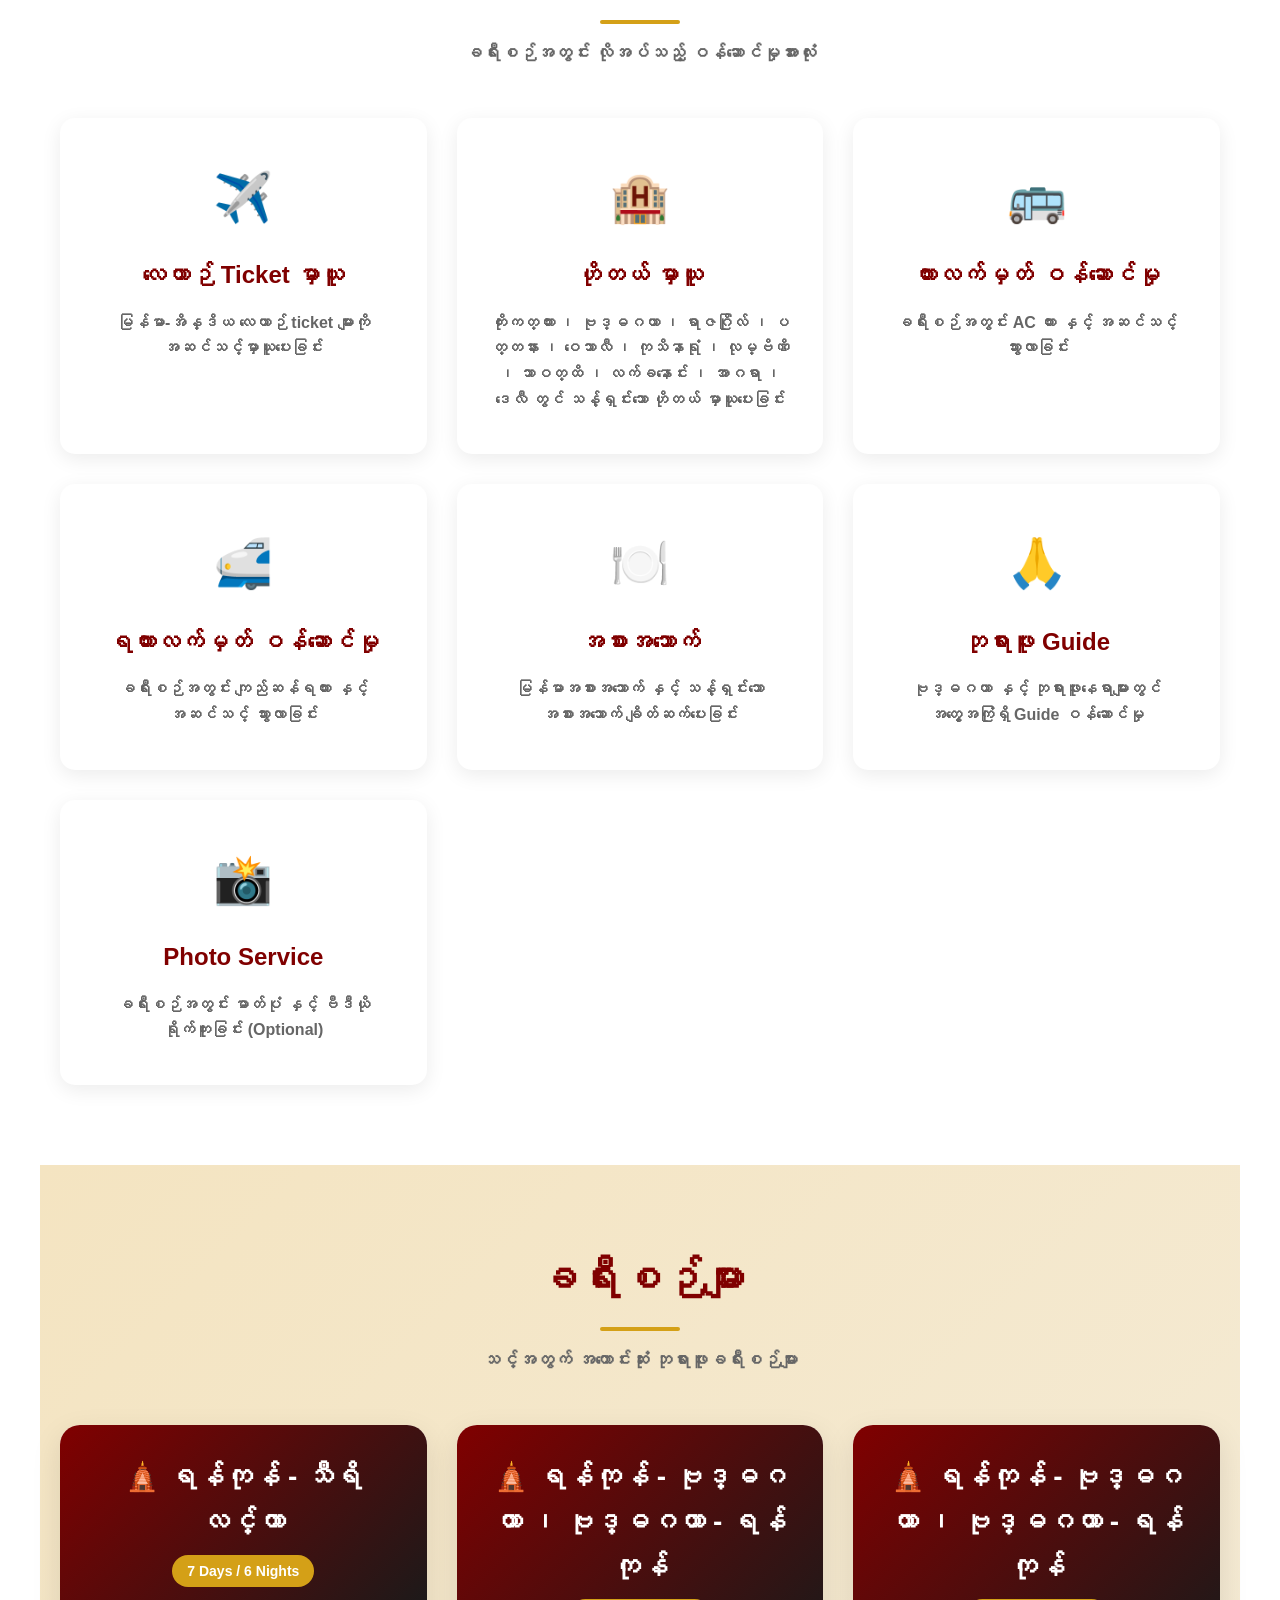
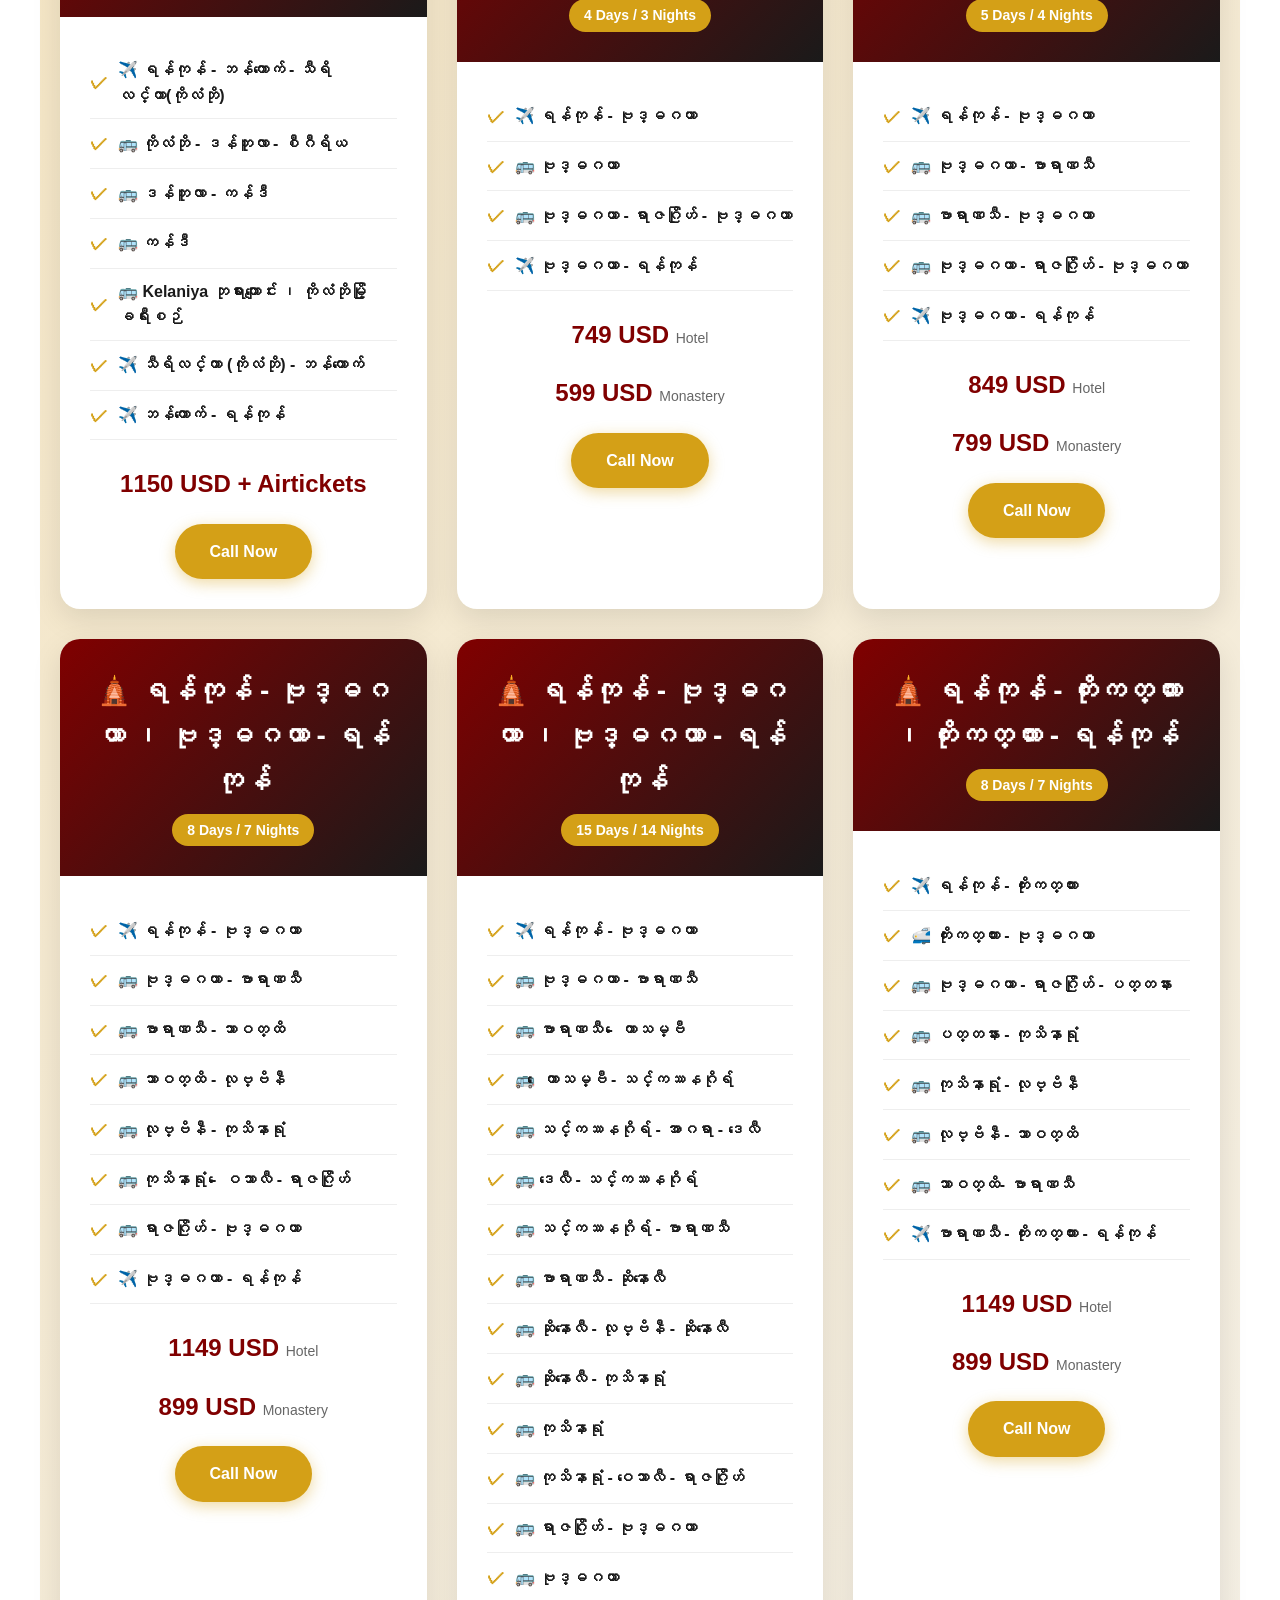
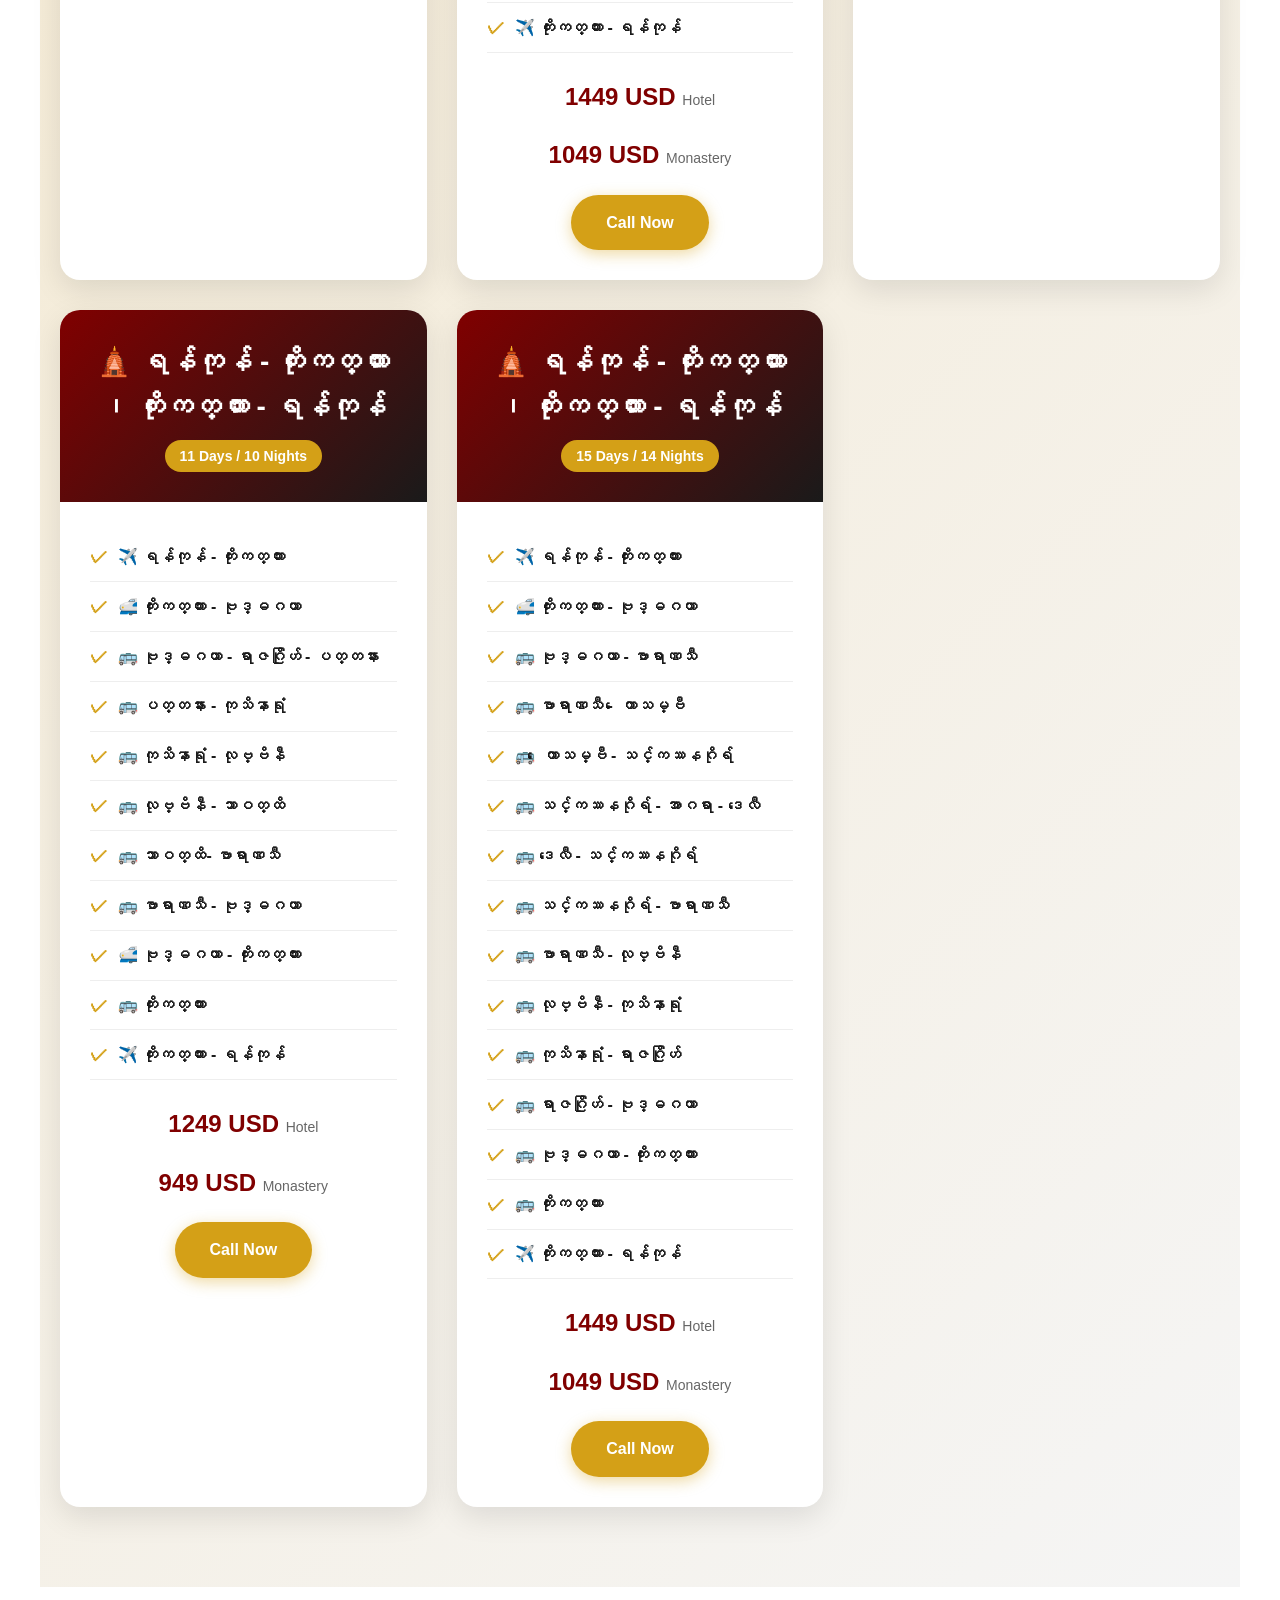
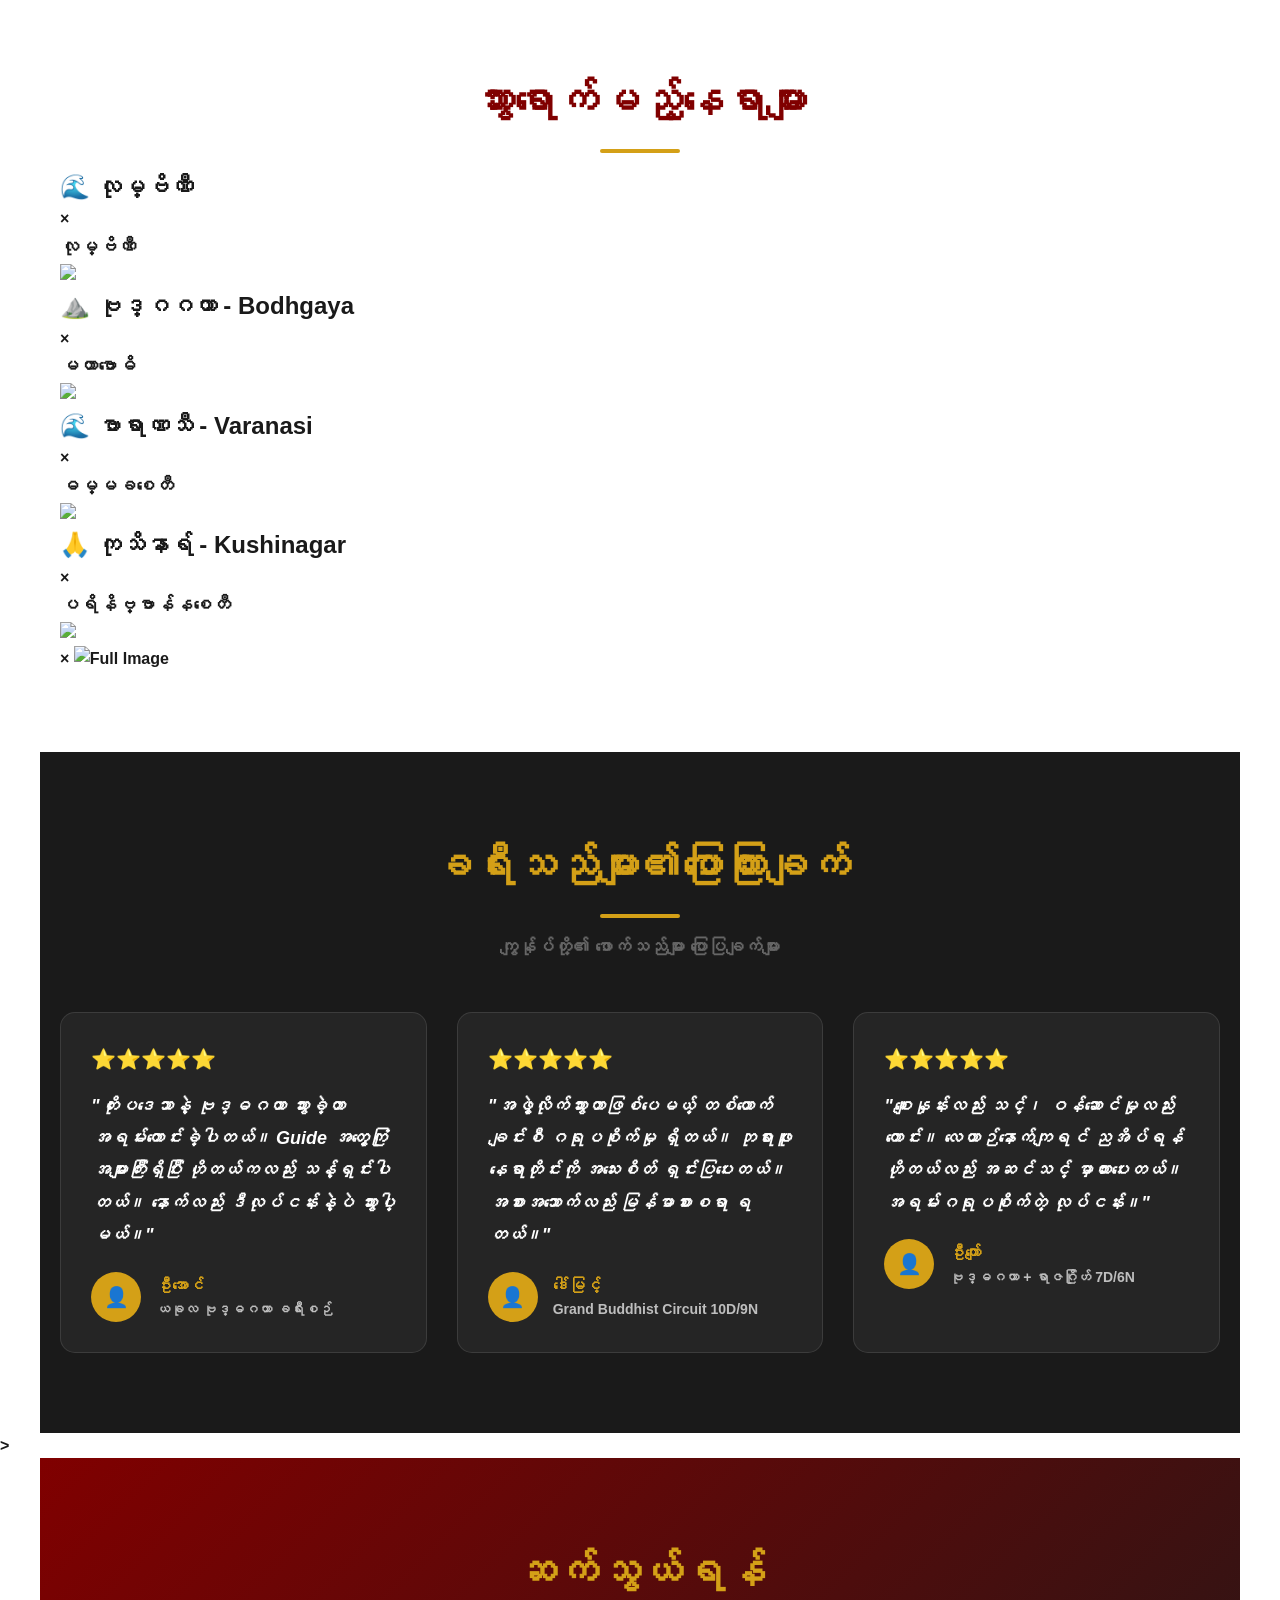
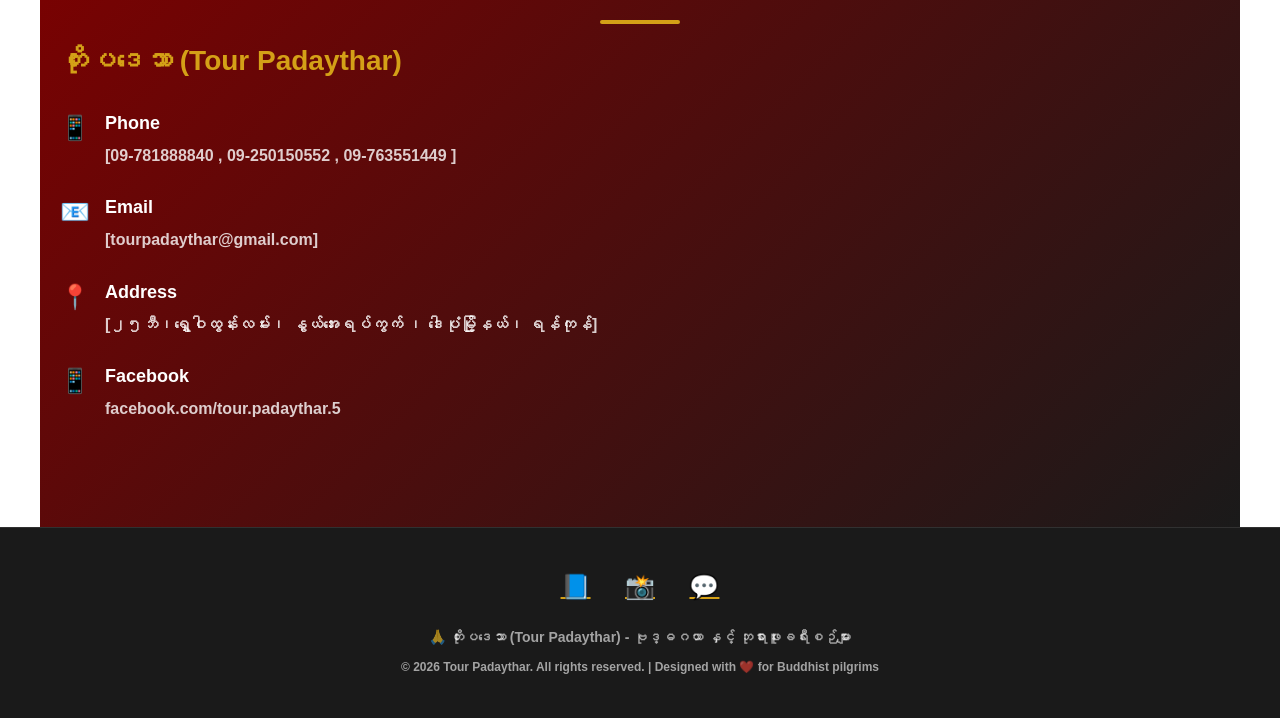
==== commit 5135d24f: "Update index.html" ====
--- a/index.html
+++ b/index.html
@@ -798,7 +798,7 @@
             <div class="service-card">
                 <div class="service-icon">🏨</div>
                 <h3>ဟိုတယ် မှာယူ</h3>
-                <p>ဗုဒ္ဓဂယာ၊ ရာဇဂြိုဟ်၊ ဗာရာဏသီ တွင် သန့်ရှင်းသော ဟိုတယ် မှာယူပေးခြင်း</p>
+                <p>ကိုးကတ္တား ၊ ဗုဒ္ဓဂယာ ၊ ရာဇဂြိုလ် ၊ ပတ္တနား ၊ ဝေသာလီ ၊ ကုသိနာရုံ ၊ လုမ္ဗိဏိ ၊ သာဝတ္ထိ ၊ လက်ခနောင်း ၊ အာဂရာ ၊ ဒေလီ တွင် သန့်ရှင်းသော ဟိုတယ် မှာယူပေးခြင်း</p>
             </div>
             <div class="service-card">
                 <div class="service-icon">🚌</div>
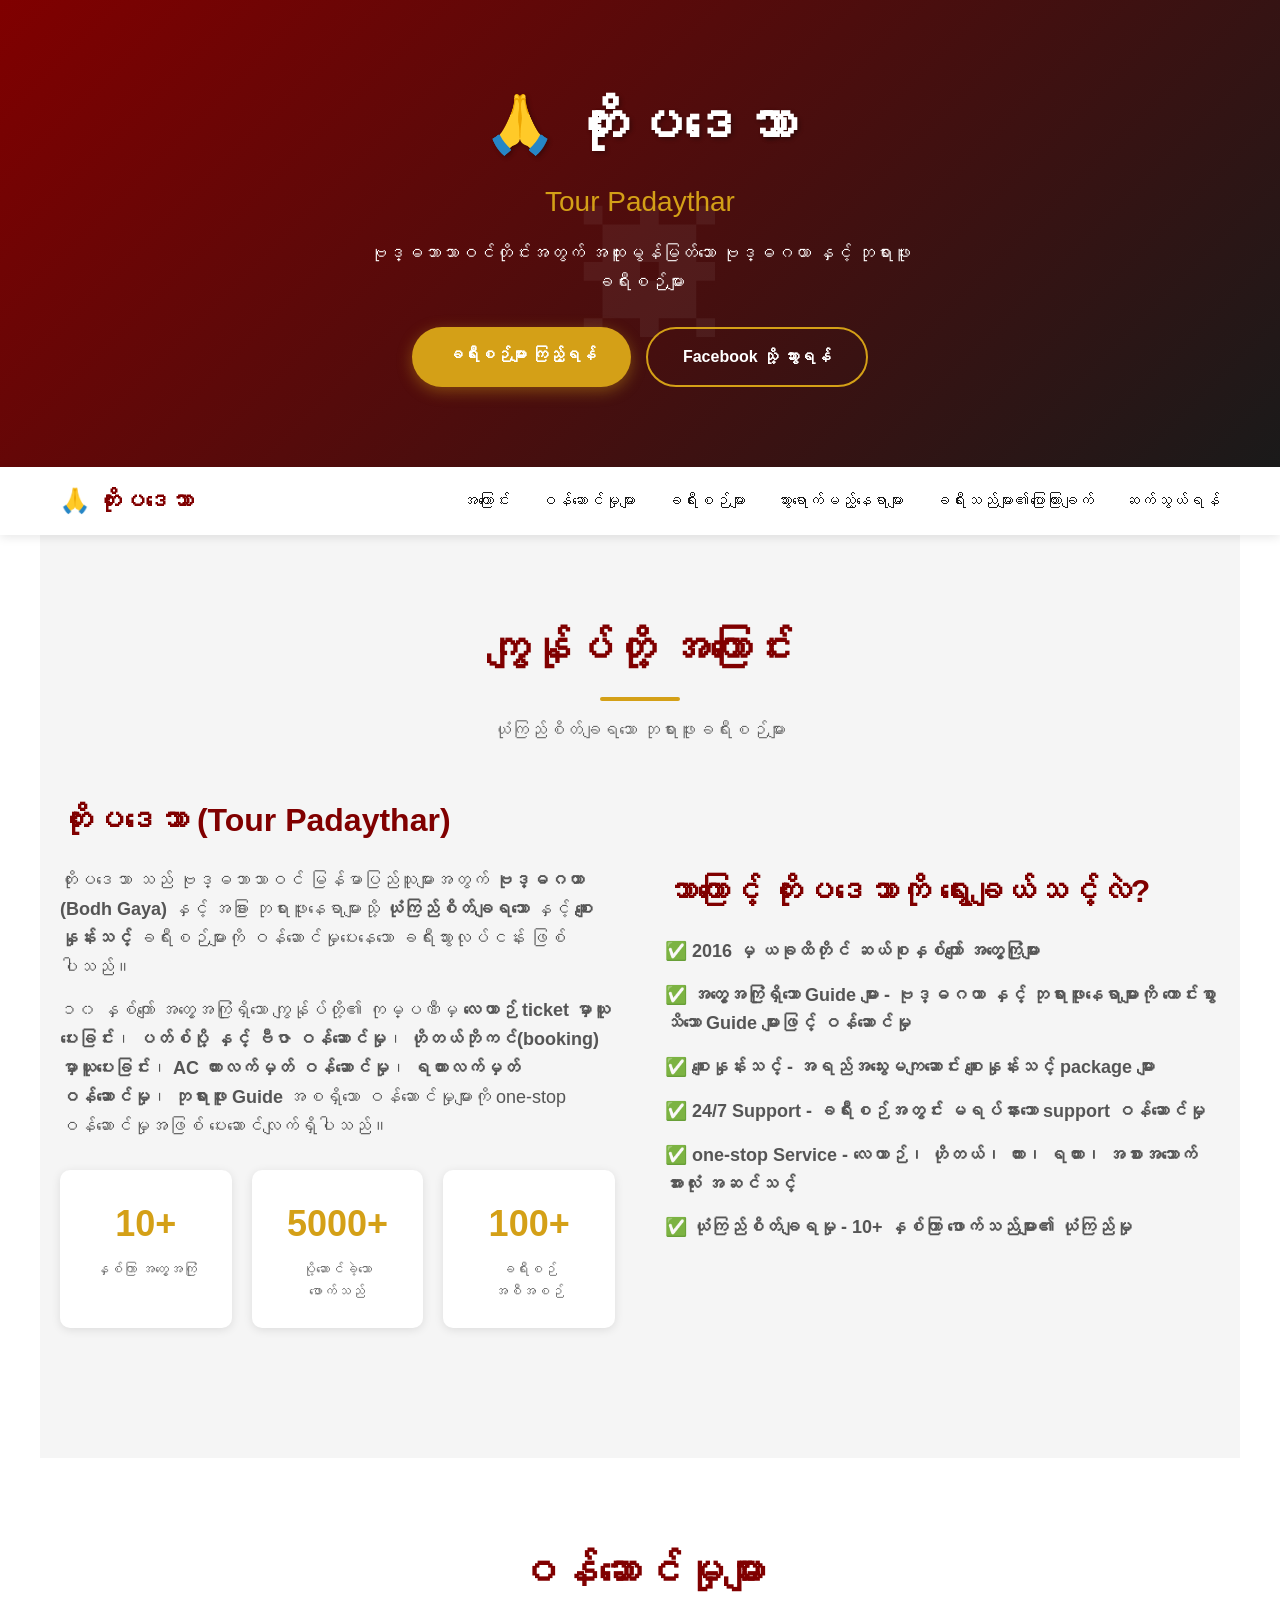
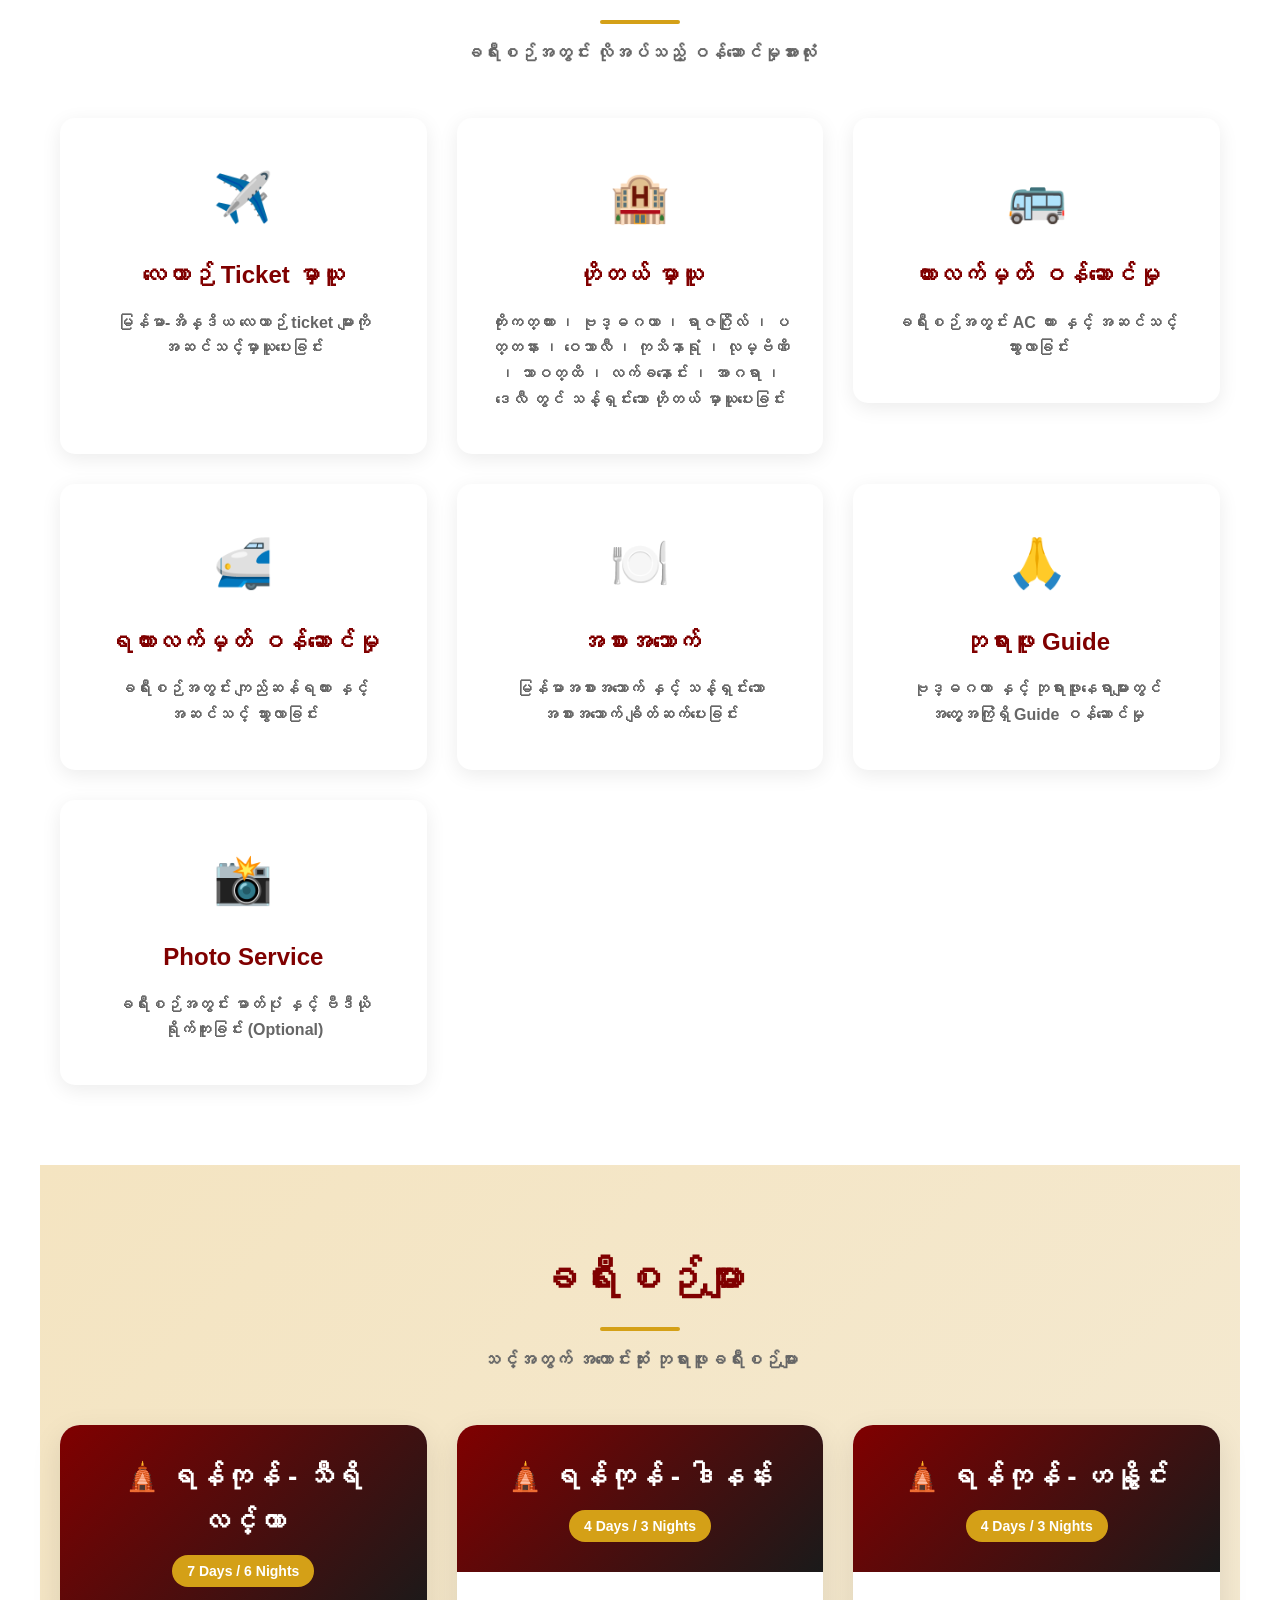
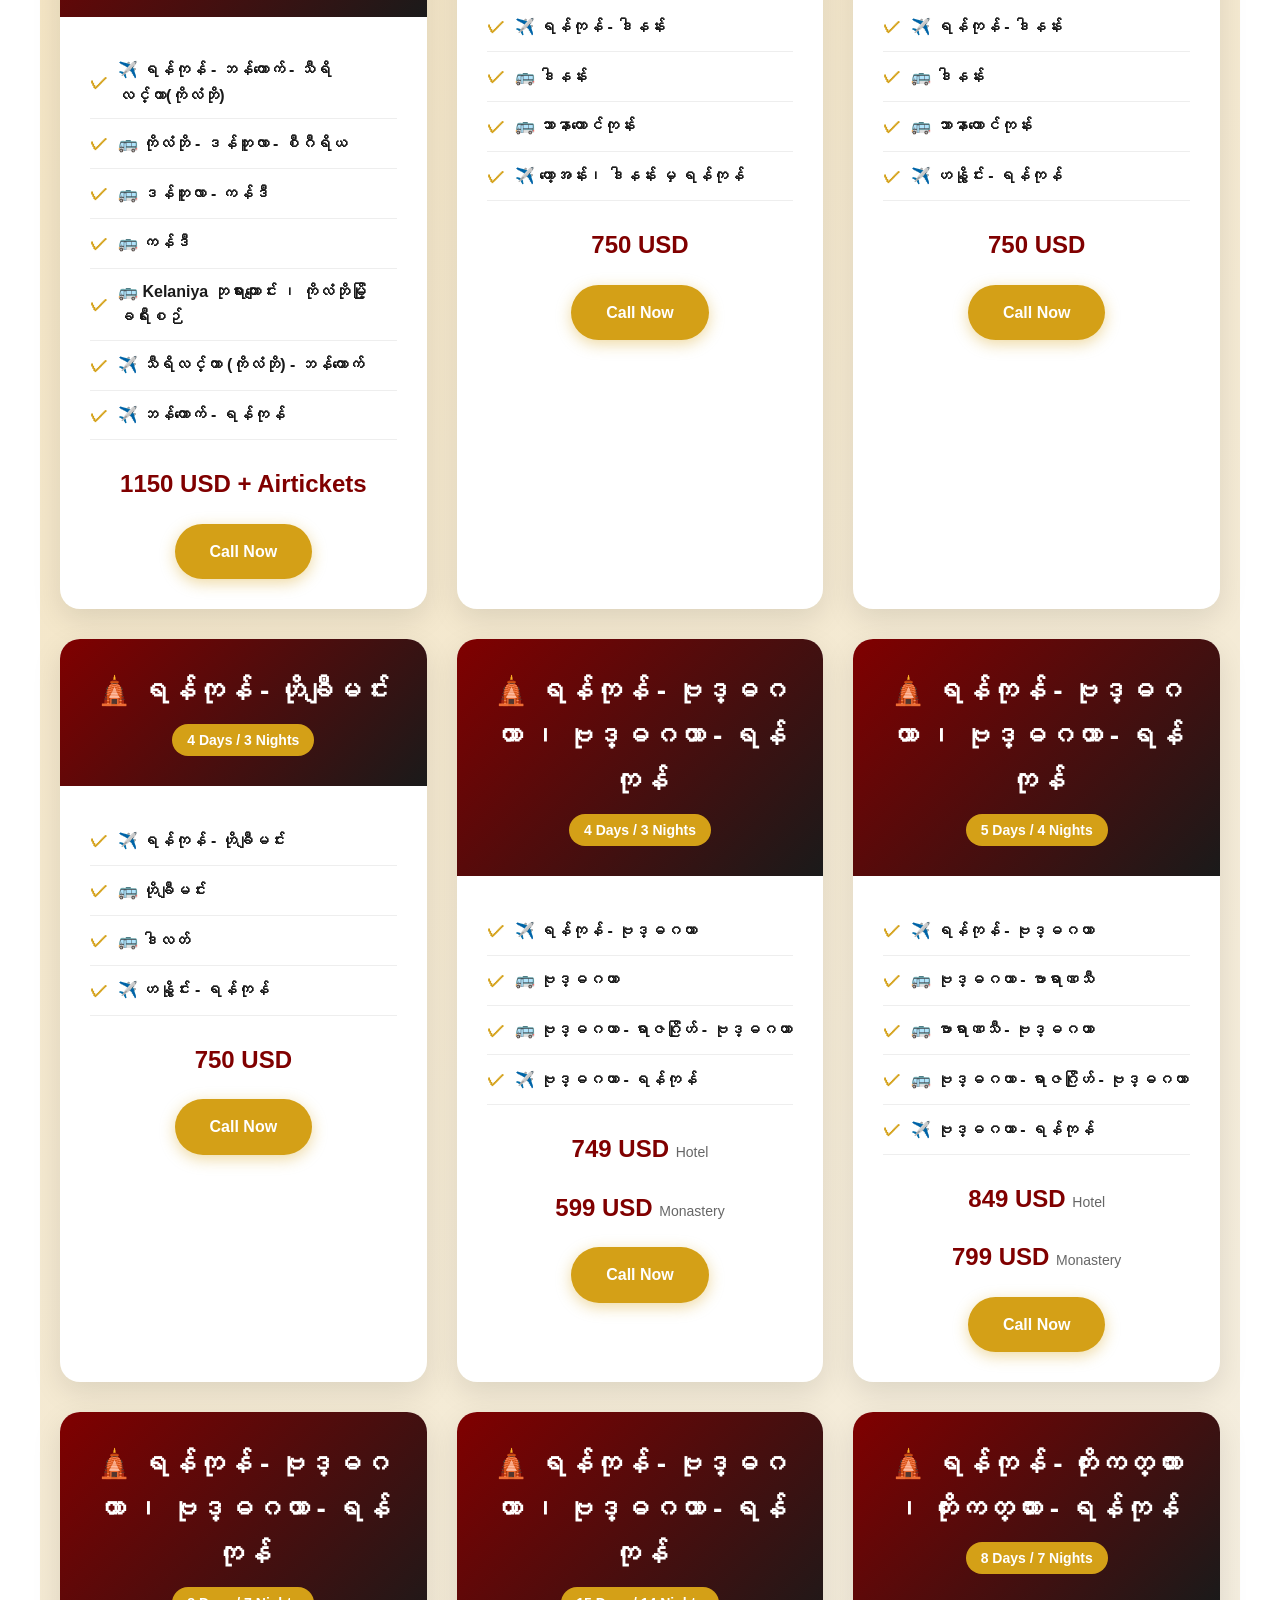
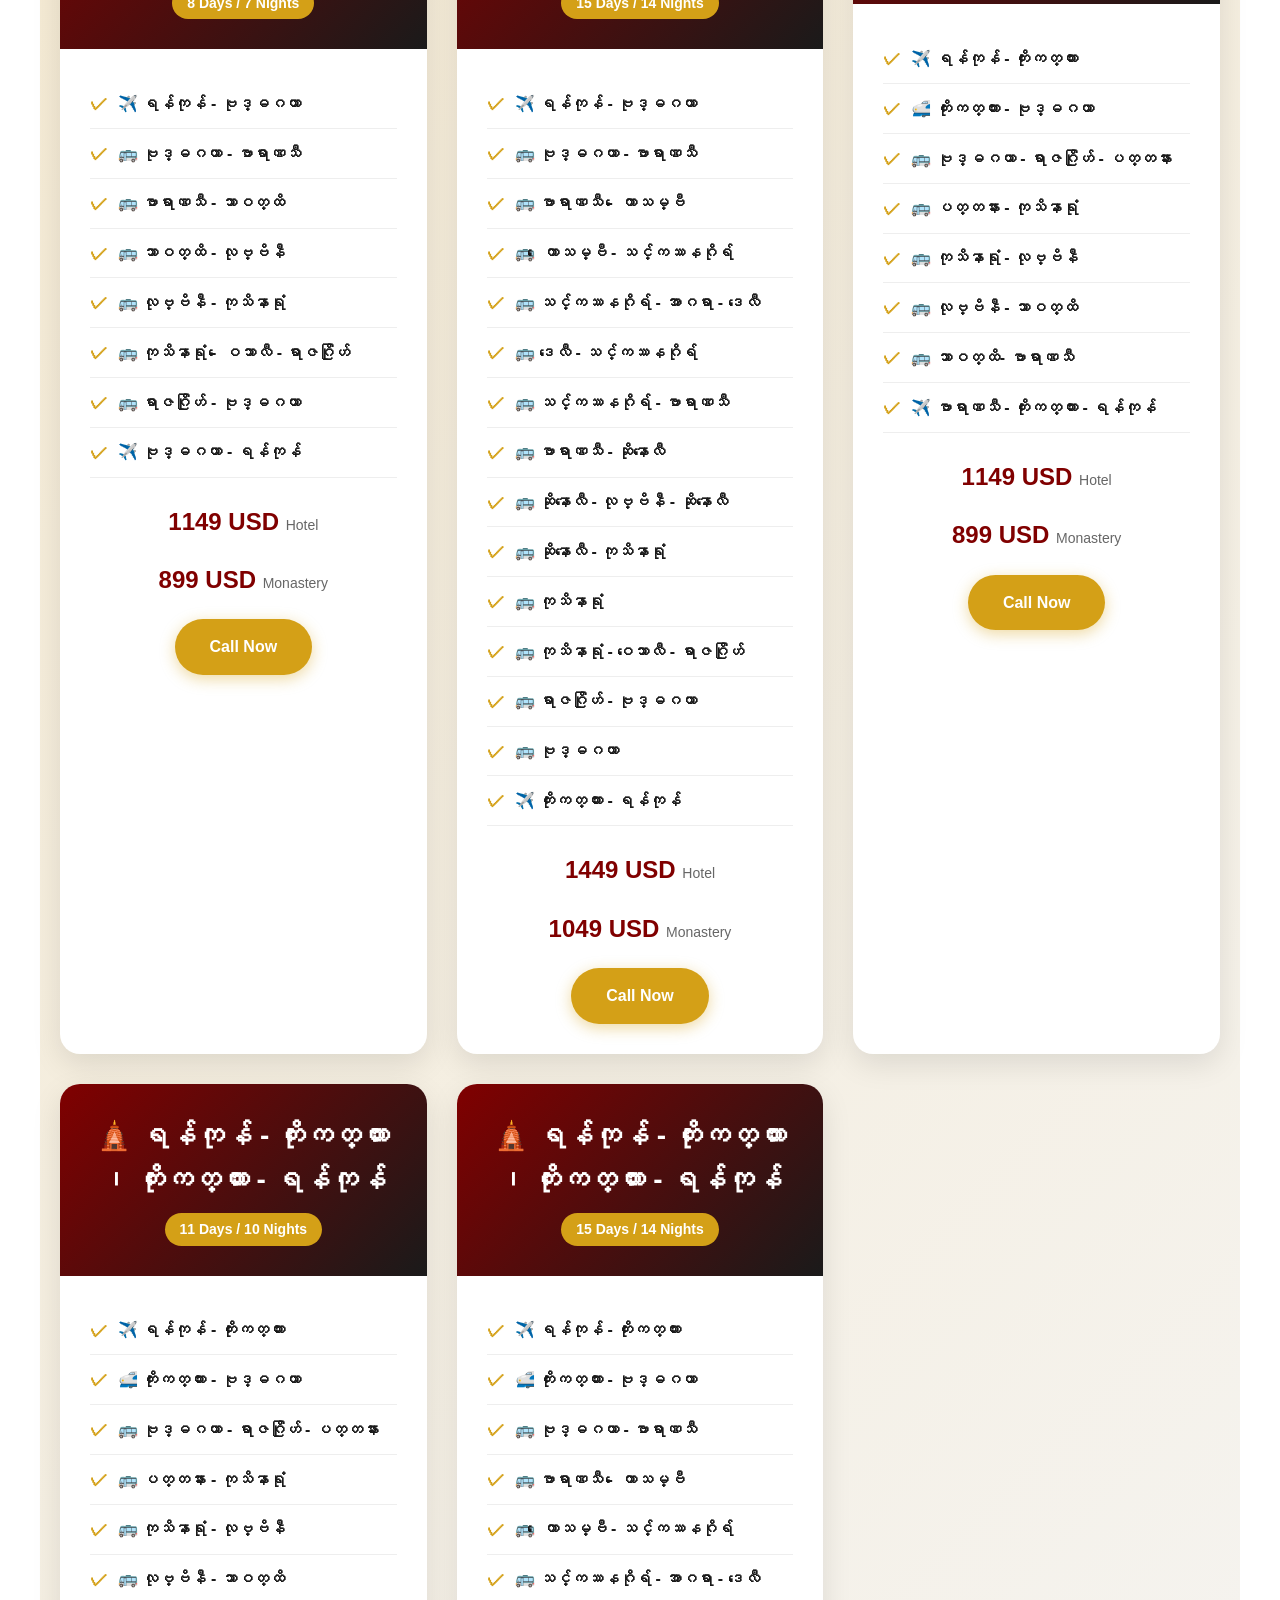
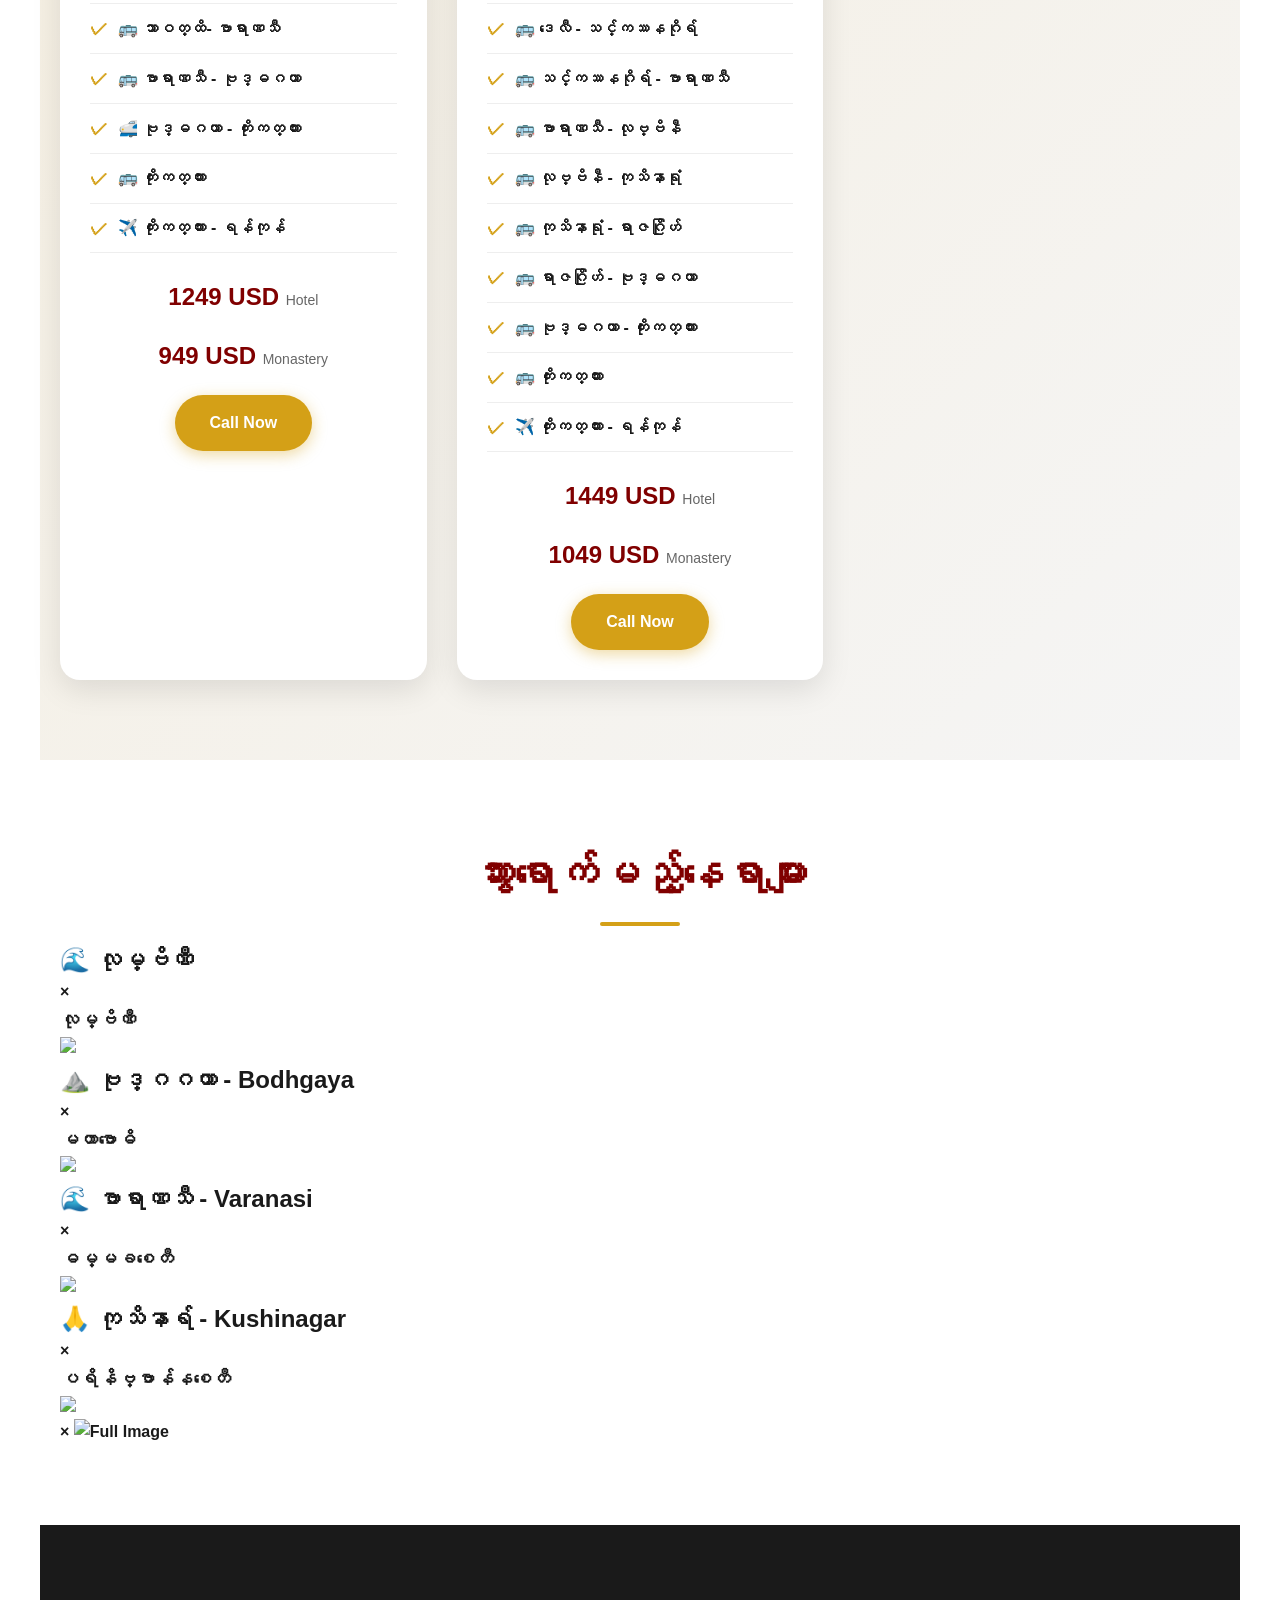
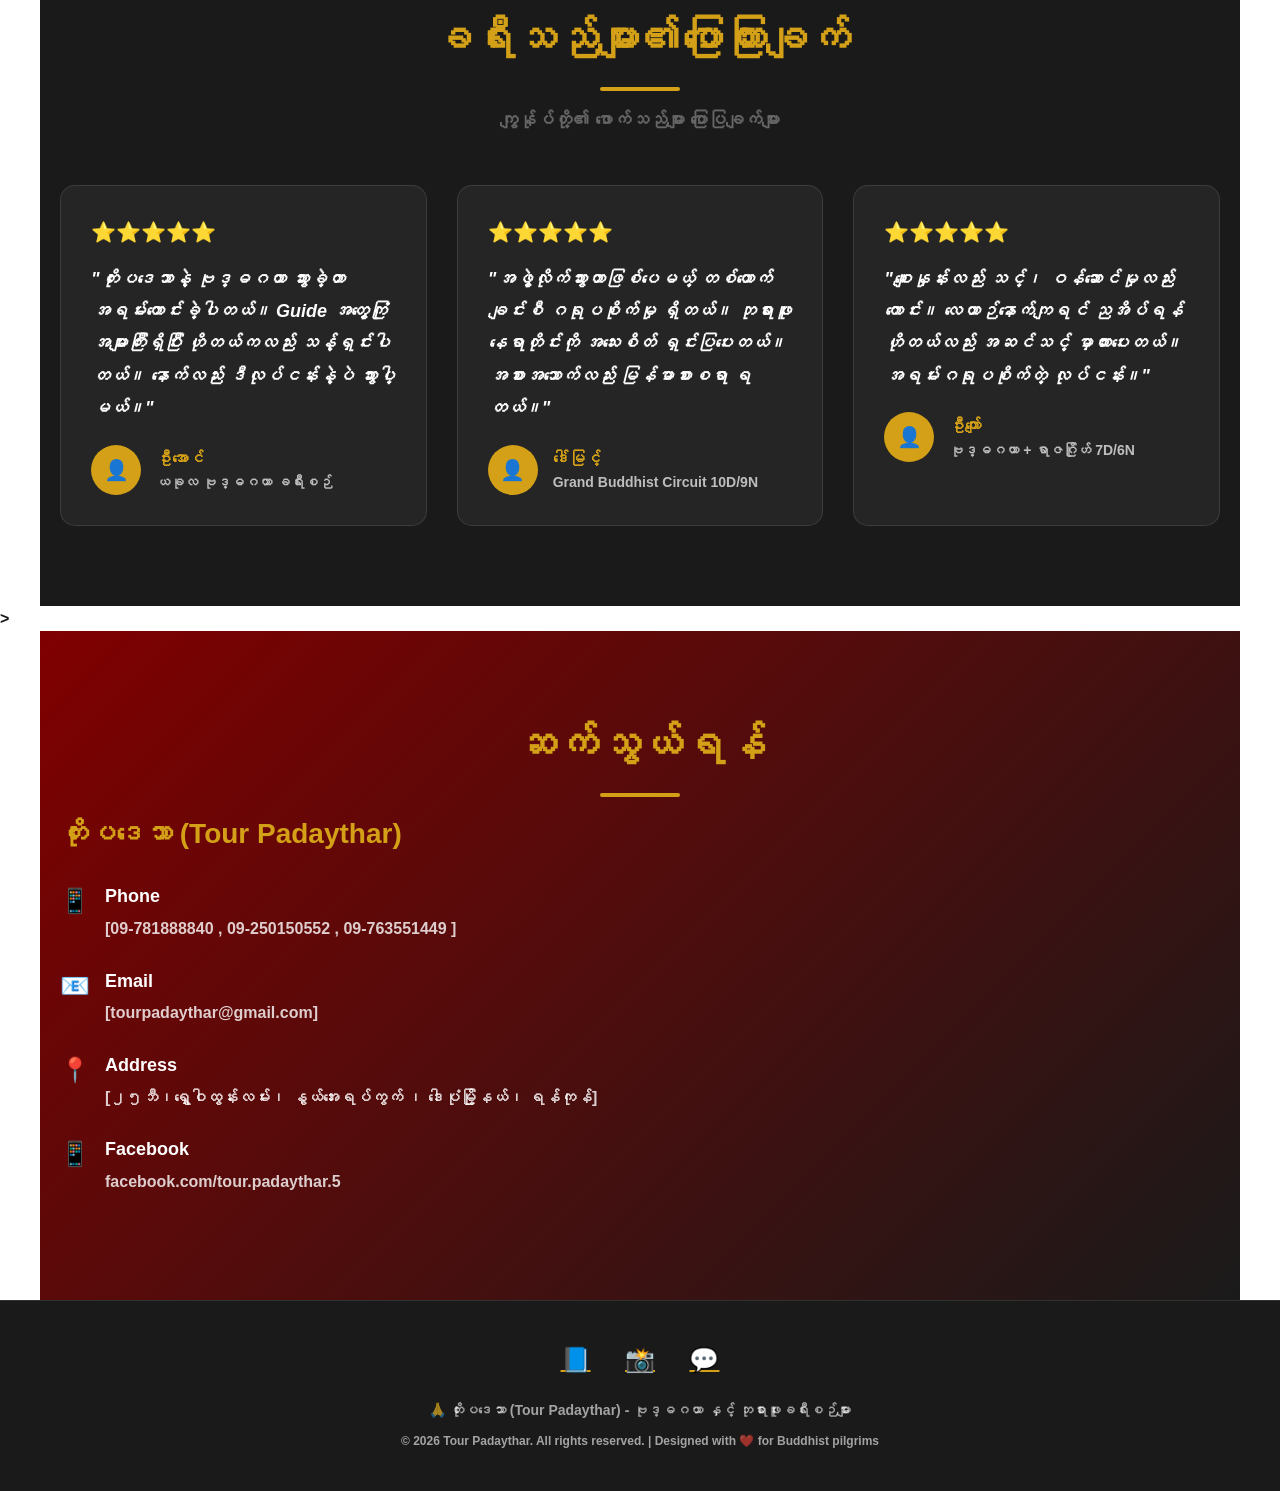
==== commit 601b7111: "Add files via upload" ====
--- a/index.html
+++ b/index.html
@@ -4,719 +4,8 @@
     <meta charset="UTF-8">
     <meta name="viewport" content="width=device-width, initial-scale=1.0">
     <title>တိုးပဒေသာ - Tour Padaythar | ဗုဒ္ဓဂယာ နှင့် ဘုရားဖူးခရီးစဉ်များ</title>
-    <style>
-        * {
-            margin: 0;
-            padding: 0;
-            box-sizing: border-box;
-        }
-
-        :root {
-            --gold: #d4a017;
-            --dark-gold: #b8860b;
-            --light-gold: #f4e4c1;
-            --maroon: #800000;
-            --dark: #1a1a1a;
-            --white: #ffffff;
-            --gray: #f5f5f5;
-        }
-
-        body {
-            font-family: 'Myanmar3', 'Padauk', sans-serif;
-            line-height: 1.6;
-            color: var(--dark);
-            overflow-x: hidden;
-        }
-
-        /* Header */
-        .header {
-            background: linear-gradient(135deg, var(--maroon) 0%, var(--dark) 100%);
-            color: var(--white);
-            text-align: center;
-            padding: 80px 20px;
-            position: relative;
-            overflow: hidden;
-        }
-
-        .header::before {
-            content: '☸';
-            position: absolute;
-            font-size: 300px;
-            opacity: 0.05;
-            top: 50%;
-            left: 50%;
-            transform: translate(-50%, -50%);
-        }
-
-        .header h1 {
-            font-size: 56px;
-            margin-bottom: 10px;
-            text-shadow: 2px 2px 4px rgba(0,0,0,0.3);
-            animation: fadeInDown 1s ease;
-        }
-
-        .header .subtitle {
-            font-size: 28px;
-            color: var(--gold);
-            margin-bottom: 15px;
-            animation: fadeInUp 1s ease 0.3s both;
-        }
-
-        .header .tagline {
-            font-size: 18px;
-            opacity: 0.9;
-            max-width: 600px;
-            margin: 0 auto 30px;
-            animation: fadeInUp 1s ease 0.6s both;
-        }
-
-        .btn-group {
-            display: flex;
-            gap: 15px;
-            justify-content: center;
-            flex-wrap: wrap;
-            animation: fadeInUp 1s ease 0.9s both;
-        }
-
-        .btn {
-            display: inline-block;
-            padding: 15px 35px;
-            text-decoration: none;
-            border-radius: 50px;
-            font-size: 16px;
-            font-weight: bold;
-            transition: all 0.3s ease;
-            cursor: pointer;
-            border: none;
-        }
-
-        .btn-primary {
-            background: var(--gold);
-            color: var(--white);
-            box-shadow: 0 4px 15px rgba(212, 160, 23, 0.4);
-        }
-
-        .btn-primary:hover {
-            background: var(--dark-gold);
-            transform: translateY(-2px);
-            box-shadow: 0 6px 20px rgba(212, 160, 23, 0.6);
-        }
-
-        .btn-secondary {
-            background: transparent;
-            color: var(--white);
-            border: 2px solid var(--gold);
-        }
-
-        .btn-secondary:hover {
-            background: var(--gold);
-            color: var(--white);
-        }
-
-        /* Navigation */
-        .nav {
-            background: var(--white);
-            box-shadow: 0 2px 10px rgba(0,0,0,0.1);
-            position: sticky;
-            top: 0;
-            z-index: 1000;
-        }
-
-        .nav-container {
-            max-width: 1200px;
-            margin: 0 auto;
-            display: flex;
-            justify-content: space-between;
-            align-items: center;
-            padding: 15px 20px;
-        }
-
-        .nav-logo {
-            font-size: 24px;
-            font-weight: bold;
-            color: var(--maroon);
-            text-decoration: none;
-        }
-
-        .nav-links {
-            display: flex;
-            gap: 30px;
-            list-style: none;
-        }
-
-        .nav-links a {
-            text-decoration: none;
-            color: var(--dark);
-            font-weight: 500;
-            transition: color 0.3s;
-            position: relative;
-        }
-
-        .nav-links a::after {
-            content: '';
-            position: absolute;
-            bottom: -5px;
-            left: 0;
-            width: 0;
-            height: 2px;
-            background: var(--gold);
-            transition: width 0.3s;
-        }
-
-        .nav-links a:hover {
-            color: var(--gold);
-        }
-
-        .nav-links a:hover::after {
-            width: 100%;
-        }
-
-        .mobile-menu {
-            display: none;
-            font-size: 24px;
-            cursor: pointer;
-        }
-
-        /* Sections */
-        .section {
-            padding: 80px 20px;
-            max-width: 1200px;
-            margin: 0 auto;
-        }
-
-        .section-title {
-            text-align: center;
-            font-size: 42px;
-            color: var(--maroon);
-            margin-bottom: 15px;
-            position: relative;
-        }
-
-        .section-title::after {
-            content: '';
-            display: block;
-            width: 80px;
-            height: 4px;
-            background: var(--gold);
-            margin: 15px auto;
-            border-radius: 2px;
-        }
-
-        .section-subtitle {
-            text-align: center;
-            font-size: 18px;
-            color: #666;
-            margin-bottom: 50px;
-        }
-
-        /* About Section */
-        .about {
-            background: var(--gray);
-        }
-
-        .about-content {
-            display: grid;
-            grid-template-columns: 1fr 1fr;
-            gap: 50px;
-            align-items: center;
-        }
-
-        .about-text h3 {
-            font-size: 32px;
-            color: var(--maroon);
-            margin-bottom: 20px;
-        }
-
-        .about-text p {
-            font-size: 18px;
-            margin-bottom: 15px;
-            color: #555;
-        }
-
-        .about-stats {
-            display: grid;
-            grid-template-columns: repeat(3, 1fr);
-            gap: 20px;
-            margin-top: 30px;
-        }
-
-        .stat-box {
-            background: var(--white);
-            padding: 25px;
-            border-radius: 10px;
-            text-align: center;
-            box-shadow: 0 2px 10px rgba(0,0,0,0.1);
-            transition: transform 0.3s;
-        }
-
-        .stat-box:hover {
-            transform: translateY(-5px);
-        }
-
-        .stat-number {
-            font-size: 36px;
-            font-weight: bold;
-            color: var(--gold);
-        }
-
-        .stat-label {
-            font-size: 14px;
-            color: #666;
-            margin-top: 5px;
-        }
-
-        /* Services */
-        .services-grid {
-            display: grid;
-            grid-template-columns: repeat(auto-fit, minmax(300px, 1fr));
-            gap: 30px;
-        }
-
-        .service-card {
-            background: var(--white);
-            padding: 40px 30px;
-            border-radius: 15px;
-            text-align: center;
-            box-shadow: 0 5px 20px rgba(0,0,0,0.08);
-            transition: all 0.3s ease;
-            border: 2px solid transparent;
-        }
-
-        .service-card:hover {
-            transform: translateY(-10px);
-            border-color: var(--gold);
-            box-shadow: 0 15px 40px rgba(0,0,0,0.15);
-        }
-
-        .service-icon {
-            font-size: 48px;
-            margin-bottom: 20px;
-        }
-
-        .service-card h3 {
-            font-size: 24px;
-            color: var(--maroon);
-            margin-bottom: 15px;
-        }
-
-        .service-card p {
-            color: #666;
-            font-size: 16px;
-        }
-
-        /* Tour Packages */
-        .tours {
-            background: linear-gradient(135deg, var(--light-gold) 0%, var(--gray) 100%);
-        }
-
-        .tours-grid {
-            display: grid;
-            grid-template-columns: repeat(auto-fit, minmax(350px, 1fr));
-            gap: 30px;
-        }
-
-        .tour-card {
-            background: var(--white);
-            border-radius: 20px;
-            overflow: hidden;
-            box-shadow: 0 10px 30px rgba(0,0,0,0.1);
-            transition: all 0.3s ease;
-        }
-
-        .tour-card:hover {
-            transform: scale(1.02);
-            box-shadow: 0 20px 50px rgba(0,0,0,0.2);
-        }
-
-        .tour-header {
-            background: linear-gradient(135deg, var(--maroon), var(--dark));
-            color: var(--white);
-            padding: 30px;
-            text-align: center;
-        }
-
-        .tour-header h3 {
-            font-size: 28px;
-            margin-bottom: 10px;
-        }
-
-        .tour-duration {
-            display: inline-block;
-            background: var(--gold);
-            padding: 5px 15px;
-            border-radius: 20px;
-            font-size: 14px;
-        }
-
-        .tour-body {
-            padding: 30px;
-        }
-
-        .tour-features {
-            list-style: none;
-            margin-bottom: 25px;
-        }
-
-        .tour-features li {
-            padding: 10px 0;
-            border-bottom: 1px solid #eee;
-            display: flex;
-            align-items: center;
-            gap: 10px;
-        }
-
-        .tour-features li::before {
-            content: '✓';
-            color: var(--gold);
-            font-weight: bold;
-            font-size: 18px;
-        }
-
-        .tour-price {
-            text-align: center;
-            font-size: 24px;
-            color: var(--maroon);
-            font-weight: bold;
-            margin-bottom: 20px;
-        }
-
-        .tour-price span {
-            font-size: 14px;
-            color: #666;
-            font-weight: normal;
-        }
-
-        /* Destinations */
-        .destinations-grid {
-            display: grid;
-            grid-template-columns: repeat(auto-fit, minmax(250px, 1fr));
-            gap: 25px;
-        }
-
-        .destination-card {
-            position: relative;
-            border-radius: 15px;
-            overflow: hidden;
-            height: 300px;
-            background: linear-gradient(135deg, var(--maroon), var(--dark));
-            display: flex;
-            flex-direction: column;
-            justify-content: flex-end;
-            padding: 30px;
-            color: var(--white);
-            transition: all 0.3s;
-        }
-
-        .destination-card::before {
-            content: '';
-            position: absolute;
-            top: 0;
-            left: 0;
-            right: 0;
-            bottom: 0;
-            background: linear-gradient(to top, rgba(0,0,0,0.8), transparent);
-            z-index: 1;
-        }
-
-        .destination-card > * {
-            position: relative;
-            z-index: 2;
-        }
-
-        .destination-card h3 {
-            font-size: 24px;
-            margin-bottom: 10px;
-        }
-
-        .destination-card p {
-            font-size: 14px;
-            opacity: 0.9;
-        }
-
-        .destination-card:hover {
-            transform: translateY(-5px);
-        }
-
-        /* Testimonials */
-        .testimonials {
-            background: var(--dark);
-            color: var(--white);
-        }
-
-        .testimonials .section-title {
-            color: var(--gold);
-        }
-
-        .testimonials-grid {
-            display: grid;
-            grid-template-columns: repeat(auto-fit, minmax(300px, 1fr));
-            gap: 30px;
-        }
-
-        .testimonial-card {
-            background: rgba(255,255,255,0.05);
-            padding: 30px;
-            border-radius: 15px;
-            border: 1px solid rgba(255,255,255,0.1);
-        }
-
-        .testimonial-text {
-            font-style: italic;
-            font-size: 18px;
-            margin-bottom: 20px;
-            line-height: 1.8;
-        }
-
-        .testimonial-author {
-            display: flex;
-            align-items: center;
-            gap: 15px;
-        }
-
-        .author-avatar {
-            width: 50px;
-            height: 50px;
-            border-radius: 50%;
-            background: var(--gold);
-            display: flex;
-            align-items: center;
-            justify-content: center;
-            font-size: 20px;
-        }
-
-        .author-info h4 {
-            color: var(--gold);
-            font-size: 16px;
-        }
-
-        .author-info p {
-            font-size: 14px;
-            opacity: 0.7;
-        }
-
-        .stars {
-            color: var(--gold);
-            font-size: 20px;
-            margin-bottom: 15px;
-        }
-
-        /* Contact */
-        .contact-section {
-            background: linear-gradient(135deg, var(--maroon), var(--dark));
-            color: var(--white);
-        }
-
-        .contact-section .section-title {
-            color: var(--gold);
-        }
-
-        .contact-grid {
-            display: grid;
-            grid-template-columns: 1fr 1fr;
-            gap: 50px;
-        }
-
-        .contact-info h3 {
-            font-size: 28px;
-            color: var(--gold);
-            margin-bottom: 25px;
-        }
-
-        .contact-item {
-            display: flex;
-            align-items: flex-start;
-            gap: 15px;
-            margin-bottom: 25px;
-        }
-
-        .contact-icon {
-            font-size: 24px;
-            color: var(--gold);
-        }
-
-        .contact-item div h4 {
-            font-size: 18px;
-            margin-bottom: 5px;
-        }
-
-        .contact-item div p, .contact-item div a {
-            color: rgba(255,255,255,0.8);
-            text-decoration: none;
-            transition: color 0.3s;
-        }
-
-        .contact-item div a:hover {
-            color: var(--gold);
-        }
-
-        .contact-form {
-            background: rgba(255,255,255,0.05);
-            padding: 40px;
-            border-radius: 20px;
-            border: 1px solid rgba(255,255,255,0.1);
-        }
-
-        .form-group {
-            margin-bottom: 20px;
-        }
-
-        .form-group label {
-            display: block;
-            margin-bottom: 8px;
-            font-size: 14px;
-            color: var(--gold);
-        }
-
-        .form-group input,
-        .form-group textarea,
-        .form-group select {
-            width: 100%;
-            padding: 15px;
-            border: 1px solid rgba(255,255,255,0.2);
-            border-radius: 10px;
-            background: rgba(255,255,255,0.05);
-            color: var(--white);
-            font-size: 16px;
-            transition: all 0.3s;
-        }
-
-        .form-group input:focus,
-        .form-group textarea:focus,
-        .form-group select:focus {
-            outline: none;
-            border-color: var(--gold);
-            background: rgba(255,255,255,0.1);
-        }
-
-        .form-group textarea {
-            min-height: 120px;
-            resize: vertical;
-        }
-
-        /* Footer */
-        .footer {
-            background: var(--dark);
-            color: rgba(255,255,255,0.6);
-            text-align: center;
-            padding: 40px 20px;
-            border-top: 1px solid rgba(255,255,255,0.1);
-        }
-
-        .footer-social {
-            margin-bottom: 20px;
-        }
-
-        .footer-social a {
-            display: inline-block;
-            margin: 0 15px;
-            font-size: 24px;
-            color: var(--gold);
-            transition: transform 0.3s;
-        }
-
-        .footer-social a:hover {
-            transform: translateY(-5px);
-        }
-
-        .footer p {
-            font-size: 14px;
-        }
-
-        /* Animations */
-        @keyframes fadeInDown {
-            from {
-                opacity: 0;
-                transform: translateY(-30px);
-            }
-            to {
-                opacity: 1;
-                transform: translateY(0);
-            }
-        }
-
-        @keyframes fadeInUp {
-            from {
-                opacity: 0;
-                transform: translateY(30px);
-            }
-            to {
-                opacity: 1;
-                transform: translateY(0);
-            }
-        }
-
-        .fade-in {
-            opacity: 0;
-            transform: translateY(30px);
-            transition: all 0.6s ease;
-        }
-
-        .fade-in.visible {
-            opacity: 1;
-            transform: translateY(0);
-        }
-
-        /* Responsive */
-        @media (max-width: 768px) {
-            .header h1 {
-                font-size: 36px;
-            }
-
-            .header .subtitle {
-                font-size: 20px;
-            }
-
-            .nav-links {
-                display: none;
-            }
-
-            .mobile-menu {
-                display: block;
-            }
-
-            .about-content,
-            .contact-grid {
-                grid-template-columns: 1fr;
-            }
-
-            .about-stats {
-                grid-template-columns: 1fr;
-            }
-
-            .section-title {
-                font-size: 32px;
-            }
-
-            .btn-group {
-                flex-direction: column;
-                align-items: center;
-            }
-
-            .btn {
-                width: 100%;
-                max-width: 300px;
-                text-align: center;
-            }
-        }
-
-        /* Scrollbar */
-        ::-webkit-scrollbar {
-            width: 10px;
-        }
-
-        ::-webkit-scrollbar-track {
-            background: var(--dark);
-        }
-
-        ::-webkit-scrollbar-thumb {
-            background: var(--gold);
-            border-radius: 5px;
-        }
-
-        ::-webkit-scrollbar-thumb:hover {
-            background: var(--dark-gold);
-        }
-    </style>
+    <link rel="stylesheet" href="style.css">
+<base target="_blank">
 </head>
 <body>
 
@@ -800,11 +89,13 @@
                 <h3>ဟိုတယ် မှာယူ</h3>
                 <p>ကိုးကတ္တား ၊ ဗုဒ္ဓဂယာ ၊ ရာဇဂြိုလ် ၊ ပတ္တနား ၊ ဝေသာလီ ၊ ကုသိနာရုံ ၊ လုမ္ဗိဏိ ၊ သာဝတ္ထိ ၊ လက်ခနောင်း ၊ အာဂရာ ၊ ဒေလီ တွင် သန့်ရှင်းသော ဟိုတယ် မှာယူပေးခြင်း</p>
             </div>
-            <div class="service-card">
+           <a href="bus-service.html" style="text-decoration: none; color: inherit;">
+                <div class="service-card">
                 <div class="service-icon">🚌</div>
-                <h3>ကားလက်မှတ် ဝန်ဆောင်မှု</h3>
+                 <h3>ကားလက်မှတ် ဝန်ဆောင်မှု</h3>
                 <p>ခရီးစဉ်အတွင်း AC ကား နှင့် အဆင်သင့် သွားလာခြင်း</p>
             </div>
+            </a>
             <div class="service-card">
                 <div class="service-icon">🚅</div>
                 <h3>ရထားလက်မှတ် ဝန်ဆောင်မှု</h3>
@@ -860,6 +151,80 @@
                     </div>
                 </div>
             </div>
+             <!-- Package 1 -->
+            <div class="tour-card">
+                <div class="tour-header">
+                    <h3>🛕 ရန်ကုန် - ဒါနန်း </h3>
+                    <span class="tour-duration">4 Days / 3 Nights</span>
+                </div>
+                <div class="tour-body">
+                    <ul class="tour-features">
+                        <li>✈️ ရန်ကုန် - ဒါနန်း</li>
+                        <li>🚌 ဒါနန်း</li>
+                        <li>🚌 ဘာနာတောင်ကုန်း</li>
+                        <li>✈️ ဟော့အန်း၊ ဒါနန်း မှ ရန်ကုန်</li>
+                    </ul>    
+                    <div class="tour-price">
+                        750 USD <span></span>
+                    </div>
+                    <!--<div class="tour-price">
+                        899 USD <span>Monastery</span>
+                    </div>-->
+                    <div class="btn-group">
+                        <a href="#contact" class="btn btn-primary">Call Now</a>
+                    </div>
+                </div>
+            </div>
+            <!-- Package 1 -->
+            <div class="tour-card">
+                <div class="tour-header">
+                    <h3>🛕 ရန်ကုန် - ဟနွိုင်း  </h3>
+                    <span class="tour-duration">4 Days / 3 Nights</span>
+                </div>
+                <div class="tour-body">
+                    <ul class="tour-features">
+                        <li>✈️ ရန်ကုန် - ဒါနန်း</li>
+                        <li>🚌 ဒါနန်း</li>
+                        <li>🚌 ဘာနာတောင်ကုန်း</li>
+                        <li>✈️ ဟနွိုင်း - ရန်ကုန်</li>
+                    </ul>    
+                    <div class="tour-price">
+                        750 USD <span></span>
+                    </div>
+                    <!--<div class="tour-price">
+                        899 USD <span>Monastery</span>
+                    </div>-->
+                    <div class="btn-group">
+                        <a href="#contact" class="btn btn-primary">Call Now</a>
+                    </div>
+                </div>
+            </div>
+            <!-- Package 1 -->
+            <div class="tour-card">
+                <div class="tour-header">
+                    <h3>🛕 ရန်ကုန် - ဟိုချီမင်း </h3>
+                    <span class="tour-duration">4 Days / 3 Nights</span>
+                </div>
+                <div class="tour-body">
+                    <ul class="tour-features">
+                        <li>✈️ ရန်ကုန် - ဟိုချီမင်း</li>
+                        <li>🚌 ဟိုချီမင်း</li>
+                        <li>🚌 ဒါလတ်</li>
+                        <li>✈️ ဟနွိုင်း - ရန်ကုန်</li>
+                    </ul>    
+                    <div class="tour-price">
+                        750 USD <span></span>
+                    </div>
+                    <!--<div class="tour-price">
+                        899 USD <span>Monastery</span>
+                    </div>-->
+                    <div class="btn-group">
+                        <a href="#contact" class="btn btn-primary">Call Now</a>
+                    </div>
+                </div>
+            </div>
+           
+           
              <!-- Package 7 -->
             <div class="tour-card">
                 <div class="tour-header">
@@ -1094,7 +459,7 @@
 
                   <h3>လုမ္ဗိဏီ </h3>
             <a href="https://6a2f8bc9d2c53535166bdd83.imgix.net/lumbini.jpg?auto=format&fit=fill&w=384">
-                <img src="https://6a2f8bc9d2c53535166bdd83.imgix.net/lumbini.jpg?auto=format&fit=fill&w=384" width="500">
+                <img src="https://6a2f8bc9d2c53535166bdd83.imgix.net/lumbini.jpg?auto=format&fit=fill&w=384" width="300">
                 </a>
                 <!-- <h3> ဂင်္ဂါမြစ်ကမ်း</h3>
             <a href="https://6a2f8bc9d2c53535166bdd83.imgix.net/Namo%20gaht.jpg?auto=format&fit=fill&w=384">
@@ -1113,7 +478,7 @@
             <div class="gallery">
                 <h3> မဟာ‌ဗောဓိ</h3>
                 <a href="https://6a2f8bc9d2c53535166bdd83.imgix.net/%E1%80%99%E1%80%9F%E1%80%AC%E1%80%97%E1%80%B1%E1%80%AC%E1%80%93%E1%80%AD.webp?auto=format&fit=fill&w=384">
-                <img src="https://6a2f8bc9d2c53535166bdd83.imgix.net/%E1%80%99%E1%80%9F%E1%80%AC%E1%80%97%E1%80%B1%E1%80%AC%E1%80%93%E1%80%AD.webp?auto=format&fit=fill&w=384" width="500">
+                <img src="https://6a2f8bc9d2c53535166bdd83.imgix.net/%E1%80%99%E1%80%9F%E1%80%AC%E1%80%97%E1%80%B1%E1%80%AC%E1%80%93%E1%80%AD.webp?auto=format&fit=fill&w=384" width="300">
                 </a>
 
                 <!--<h3> ဂျပန်ဘုရား</h3>
@@ -1184,7 +549,7 @@
 
                   <h3> ဓမ္မခစေတီ</h3>
             <a href="https://6a2f8bc9d2c53535166bdd83.imgix.net/%E1%80%93%E1%80%99%E1%80%B9%E1%80%99%E1%80%B1%E1%80%81%E1%80%85%E1%80%B1%E1%80%90%E1%80%AE.jpg?auto=format&fit=fill&w=384">
-                <img src="https://6a2f8bc9d2c53535166bdd83.imgix.net/%E1%80%93%E1%80%99%E1%80%B9%E1%80%99%E1%80%B1%E1%80%81%E1%80%85%E1%80%B1%E1%80%90%E1%80%AE.jpg?auto=format&fit=fill&w=384" width="500">
+                <img src="https://6a2f8bc9d2c53535166bdd83.imgix.net/%E1%80%93%E1%80%99%E1%80%B9%E1%80%99%E1%80%B1%E1%80%81%E1%80%85%E1%80%B1%E1%80%90%E1%80%AE.jpg?auto=format&fit=fill&w=384" width="300">
                 </a>
                 <!-- <h3> ဂင်္ဂါမြစ်ကမ်း</h3>
             <a href="https://6a2f8bc9d2c53535166bdd83.imgix.net/Namo%20gaht.jpg?auto=format&fit=fill&w=384">
@@ -1204,7 +569,7 @@
             <div class="gallery">
                  <h3> ပရိနိဗ္ဗာန်နစေတီ</h3>
             <a href="https://6a2f8bc9d2c53535166bdd83.imgix.net/%E1%80%80%E1%80%AF%E1%80%9E%E1%80%AD%E1%80%94%E1%80%AC%E1%80%9B%E1%80%AF%E1%80%B6%20%E1%81%82.jpg?auto=format&fit=fill&w=384">
-                <img src="https://6a2f8bc9d2c53535166bdd83.imgix.net/%E1%80%80%E1%80%AF%E1%80%9E%E1%80%AD%E1%80%94%E1%80%AC%E1%80%9B%E1%80%AF%E1%80%B6%20%E1%81%82.jpg?auto=format&fit=fill&w=384" width="500">
+                <img src="https://6a2f8bc9d2c53535166bdd83.imgix.net/%E1%80%80%E1%80%AF%E1%80%9E%E1%80%AD%E1%80%94%E1%80%AC%E1%80%9B%E1%80%AF%E1%80%B6%20%E1%81%82.jpg?auto=format&fit=fill&w=384" width="300">
                 </a>
                  <!--<h3> ပရိနိဗ္ဗာန်နစေတီ</h3>
             <a href="https://6a2f8bc9d2c53535166bdd83.imgix.net/%E1%80%95%E1%80%9B%E1%80%AD%E1%80%94%E1%80%AD%E1%80%97%E1%80%B9%E1%80%97%E1%80%AC%E1%80%94%E1%80%BA%E1%80%94.jpg?auto=format&fit=fill&w=384">
@@ -1421,46 +786,7 @@
         <p style="margin-top: 10px; font-size: 12px;">© 2026 Tour Padaythar. All rights reserved. | Designed with ❤️ for Buddhist pilgrims</p>
     </footer>
 
-    <script>
-        // Fade in animation on scroll
-        const observerOptions = {
-            threshold: 0.1,
-            rootMargin: "0px 0px -50px 0px"
-        };
-
-        const observer = new IntersectionObserver((entries) => {
-            entries.forEach(entry => {
-                if (entry.isIntersecting) {
-                    entry.target.classList.add('visible');
-                }
-            });
-        }, observerOptions);
-
-        document.querySelectorAll('.section').forEach(section => {
-            section.classList.add('fade-in');
-            observer.observe(section);
-        });
-
-        // Mobile menu toggle
-        document.querySelector('.mobile-menu').addEventListener('click', function() {
-            document.querySelector('.nav-links').classList.toggle('active');
-        });
-
-        // Smooth scroll
-        document.querySelectorAll('a[href^="#"]').forEach(anchor => {
-            anchor.addEventListener('click', function(e) {
-                e.preventDefault();
-                const target = document.querySelector(this.getAttribute('href'));
-                if (target) {
-                    target.scrollIntoView({
-                        behavior: 'smooth',
-                        block: 'start'
-                    });
-                }
-            });
-        });
-    </script>
+    <script src="script.js"></script>
 
 </body>
-</html>
-
+</html>
--- a/style.css
+++ b/style.css
@@ -0,0 +1,711 @@
+* {
+            margin: 0;
+            padding: 0;
+            box-sizing: border-box;
+        }
+
+        :root {
+            --gold: #d4a017;
+            --dark-gold: #b8860b;
+            --light-gold: #f4e4c1;
+            --maroon: #800000;
+            --dark: #1a1a1a;
+            --white: #ffffff;
+            --gray: #f5f5f5;
+        }
+
+        body {
+            font-family: 'Myanmar3', 'Padauk', sans-serif;
+            line-height: 1.6;
+            color: var(--dark);
+            overflow-x: hidden;
+        }
+
+        /* Header */
+        .header {
+            background: linear-gradient(135deg, var(--maroon) 0%, var(--dark) 100%);
+            color: var(--white);
+            text-align: center;
+            padding: 80px 20px;
+            position: relative;
+            overflow: hidden;
+        }
+
+        .header::before {
+            content: '☸';
+            position: absolute;
+            font-size: 300px;
+            opacity: 0.05;
+            top: 50%;
+            left: 50%;
+            transform: translate(-50%, -50%);
+        }
+
+        .header h1 {
+            font-size: 56px;
+            margin-bottom: 10px;
+            text-shadow: 2px 2px 4px rgba(0,0,0,0.3);
+            animation: fadeInDown 1s ease;
+        }
+
+        .header .subtitle {
+            font-size: 28px;
+            color: var(--gold);
+            margin-bottom: 15px;
+            animation: fadeInUp 1s ease 0.3s both;
+        }
+
+        .header .tagline {
+            font-size: 18px;
+            opacity: 0.9;
+            max-width: 600px;
+            margin: 0 auto 30px;
+            animation: fadeInUp 1s ease 0.6s both;
+        }
+
+        .btn-group {
+            display: flex;
+            gap: 15px;
+            justify-content: center;
+            flex-wrap: wrap;
+            animation: fadeInUp 1s ease 0.9s both;
+        }
+
+        .btn {
+            display: inline-block;
+            padding: 15px 35px;
+            text-decoration: none;
+            border-radius: 50px;
+            font-size: 16px;
+            font-weight: bold;
+            transition: all 0.3s ease;
+            cursor: pointer;
+            border: none;
+        }
+
+        .btn-primary {
+            background: var(--gold);
+            color: var(--white);
+            box-shadow: 0 4px 15px rgba(212, 160, 23, 0.4);
+        }
+
+        .btn-primary:hover {
+            background: var(--dark-gold);
+            transform: translateY(-2px);
+            box-shadow: 0 6px 20px rgba(212, 160, 23, 0.6);
+        }
+
+        .btn-secondary {
+            background: transparent;
+            color: var(--white);
+            border: 2px solid var(--gold);
+        }
+
+        .btn-secondary:hover {
+            background: var(--gold);
+            color: var(--white);
+        }
+
+        /* Navigation */
+        .nav {
+            background: var(--white);
+            box-shadow: 0 2px 10px rgba(0,0,0,0.1);
+            position: sticky;
+            top: 0;
+            z-index: 1000;
+        }
+
+        .nav-container {
+            max-width: 1200px;
+            margin: 0 auto;
+            display: flex;
+            justify-content: space-between;
+            align-items: center;
+            padding: 15px 20px;
+        }
+
+        .nav-logo {
+            font-size: 24px;
+            font-weight: bold;
+            color: var(--maroon);
+            text-decoration: none;
+        }
+
+        .nav-links {
+            display: flex;
+            gap: 30px;
+            list-style: none;
+        }
+
+        .nav-links a {
+            text-decoration: none;
+            color: var(--dark);
+            font-weight: 500;
+            transition: color 0.3s;
+            position: relative;
+        }
+
+        .nav-links a::after {
+            content: '';
+            position: absolute;
+            bottom: -5px;
+            left: 0;
+            width: 0;
+            height: 2px;
+            background: var(--gold);
+            transition: width 0.3s;
+        }
+
+        .nav-links a:hover {
+            color: var(--gold);
+        }
+
+        .nav-links a:hover::after {
+            width: 100%;
+        }
+
+        .mobile-menu {
+            display: none;
+            font-size: 24px;
+            cursor: pointer;
+        }
+
+        /* Sections */
+        .section {
+            padding: 80px 20px;
+            max-width: 1200px;
+            margin: 0 auto;
+        }
+
+        .section-title {
+            text-align: center;
+            font-size: 42px;
+            color: var(--maroon);
+            margin-bottom: 15px;
+            position: relative;
+        }
+
+        .section-title::after {
+            content: '';
+            display: block;
+            width: 80px;
+            height: 4px;
+            background: var(--gold);
+            margin: 15px auto;
+            border-radius: 2px;
+        }
+
+        .section-subtitle {
+            text-align: center;
+            font-size: 18px;
+            color: #666;
+            margin-bottom: 50px;
+        }
+
+        /* About Section */
+        .about {
+            background: var(--gray);
+        }
+
+        .about-content {
+            display: grid;
+            grid-template-columns: 1fr 1fr;
+            gap: 50px;
+            align-items: center;
+        }
+
+        .about-text h3 {
+            font-size: 32px;
+            color: var(--maroon);
+            margin-bottom: 20px;
+        }
+
+        .about-text p {
+            font-size: 18px;
+            margin-bottom: 15px;
+            color: #555;
+        }
+
+        .about-stats {
+            display: grid;
+            grid-template-columns: repeat(3, 1fr);
+            gap: 20px;
+            margin-top: 30px;
+        }
+
+        .stat-box {
+            background: var(--white);
+            padding: 25px;
+            border-radius: 10px;
+            text-align: center;
+            box-shadow: 0 2px 10px rgba(0,0,0,0.1);
+            transition: transform 0.3s;
+        }
+
+        .stat-box:hover {
+            transform: translateY(-5px);
+        }
+
+        .stat-number {
+            font-size: 36px;
+            font-weight: bold;
+            color: var(--gold);
+        }
+
+        .stat-label {
+            font-size: 14px;
+            color: #666;
+            margin-top: 5px;
+        }
+
+        /* Services */
+        .services-grid {
+            display: grid;
+            grid-template-columns: repeat(auto-fit, minmax(300px, 1fr));
+            gap: 30px;
+        }
+
+        .service-card {
+            background: var(--white);
+            padding: 40px 30px;
+            border-radius: 15px;
+            text-align: center;
+            box-shadow: 0 5px 20px rgba(0,0,0,0.08);
+            transition: all 0.3s ease;
+            border: 2px solid transparent;
+        }
+
+        .service-card:hover {
+            transform: translateY(-10px);
+            border-color: var(--gold);
+            box-shadow: 0 15px 40px rgba(0,0,0,0.15);
+        }
+
+        .service-icon {
+            font-size: 48px;
+            margin-bottom: 20px;
+        }
+
+        .service-card h3 {
+            font-size: 24px;
+            color: var(--maroon);
+            margin-bottom: 15px;
+        }
+
+        .service-card p {
+            color: #666;
+            font-size: 16px;
+        }
+
+        /* Tour Packages */
+        .tours {
+            background: linear-gradient(135deg, var(--light-gold) 0%, var(--gray) 100%);
+        }
+
+        .tours-grid {
+            display: grid;
+            grid-template-columns: repeat(auto-fit, minmax(350px, 1fr));
+            gap: 30px;
+        }
+
+        .tour-card {
+            background: var(--white);
+            border-radius: 20px;
+            overflow: hidden;
+            box-shadow: 0 10px 30px rgba(0,0,0,0.1);
+            transition: all 0.3s ease;
+        }
+
+        .tour-card:hover {
+            transform: scale(1.02);
+            box-shadow: 0 20px 50px rgba(0,0,0,0.2);
+        }
+
+        .tour-header {
+            background: linear-gradient(135deg, var(--maroon), var(--dark));
+            color: var(--white);
+            padding: 30px;
+            text-align: center;
+        }
+
+        .tour-header h3 {
+            font-size: 28px;
+            margin-bottom: 10px;
+        }
+
+        .tour-duration {
+            display: inline-block;
+            background: var(--gold);
+            padding: 5px 15px;
+            border-radius: 20px;
+            font-size: 14px;
+        }
+
+        .tour-body {
+            padding: 30px;
+        }
+
+        .tour-features {
+            list-style: none;
+            margin-bottom: 25px;
+        }
+
+        .tour-features li {
+            padding: 10px 0;
+            border-bottom: 1px solid #eee;
+            display: flex;
+            align-items: center;
+            gap: 10px;
+        }
+
+        .tour-features li::before {
+            content: '✓';
+            color: var(--gold);
+            font-weight: bold;
+            font-size: 18px;
+        }
+
+        .tour-price {
+            text-align: center;
+            font-size: 24px;
+            color: var(--maroon);
+            font-weight: bold;
+            margin-bottom: 20px;
+        }
+
+        .tour-price span {
+            font-size: 14px;
+            color: #666;
+            font-weight: normal;
+        }
+
+        /* Destinations */
+        .destinations-grid {
+            display: grid;
+            grid-template-columns: repeat(auto-fit, minmax(250px, 1fr));
+            gap: 25px;
+        }
+
+        .destination-card {
+            position: relative;
+            border-radius: 15px;
+            overflow: hidden;
+            height: 300px;
+            background: linear-gradient(135deg, var(--maroon), var(--dark));
+            display: flex;
+            flex-direction: column;
+            justify-content: flex-end;
+            padding: 30px;
+            color: var(--white);
+            transition: all 0.3s;
+        }
+
+        .destination-card::before {
+            content: '';
+            position: absolute;
+            top: 0;
+            left: 0;
+            right: 0;
+            bottom: 0;
+            background: linear-gradient(to top, rgba(0,0,0,0.8), transparent);
+            z-index: 1;
+        }
+
+        .destination-card > * {
+            position: relative;
+            z-index: 2;
+        }
+
+        .destination-card h3 {
+            font-size: 24px;
+            margin-bottom: 10px;
+        }
+
+        .destination-card p {
+            font-size: 14px;
+            opacity: 0.9;
+        }
+
+        .destination-card:hover {
+            transform: translateY(-5px);
+        }
+
+        /* Testimonials */
+        .testimonials {
+            background: var(--dark);
+            color: var(--white);
+        }
+
+        .testimonials .section-title {
+            color: var(--gold);
+        }
+
+        .testimonials-grid {
+            display: grid;
+            grid-template-columns: repeat(auto-fit, minmax(300px, 1fr));
+            gap: 30px;
+        }
+
+        .testimonial-card {
+            background: rgba(255,255,255,0.05);
+            padding: 30px;
+            border-radius: 15px;
+            border: 1px solid rgba(255,255,255,0.1);
+        }
+
+        .testimonial-text {
+            font-style: italic;
+            font-size: 18px;
+            margin-bottom: 20px;
+            line-height: 1.8;
+        }
+
+        .testimonial-author {
+            display: flex;
+            align-items: center;
+            gap: 15px;
+        }
+
+        .author-avatar {
+            width: 50px;
+            height: 50px;
+            border-radius: 50%;
+            background: var(--gold);
+            display: flex;
+            align-items: center;
+            justify-content: center;
+            font-size: 20px;
+        }
+
+        .author-info h4 {
+            color: var(--gold);
+            font-size: 16px;
+        }
+
+        .author-info p {
+            font-size: 14px;
+            opacity: 0.7;
+        }
+
+        .stars {
+            color: var(--gold);
+            font-size: 20px;
+            margin-bottom: 15px;
+        }
+
+        /* Contact */
+        .contact-section {
+            background: linear-gradient(135deg, var(--maroon), var(--dark));
+            color: var(--white);
+        }
+
+        .contact-section .section-title {
+            color: var(--gold);
+        }
+
+        .contact-grid {
+            display: grid;
+            grid-template-columns: 1fr 1fr;
+            gap: 50px;
+        }
+
+        .contact-info h3 {
+            font-size: 28px;
+            color: var(--gold);
+            margin-bottom: 25px;
+        }
+
+        .contact-item {
+            display: flex;
+            align-items: flex-start;
+            gap: 15px;
+            margin-bottom: 25px;
+        }
+
+        .contact-icon {
+            font-size: 24px;
+            color: var(--gold);
+        }
+
+        .contact-item div h4 {
+            font-size: 18px;
+            margin-bottom: 5px;
+        }
+
+        .contact-item div p, .contact-item div a {
+            color: rgba(255,255,255,0.8);
+            text-decoration: none;
+            transition: color 0.3s;
+        }
+
+        .contact-item div a:hover {
+            color: var(--gold);
+        }
+
+        .contact-form {
+            background: rgba(255,255,255,0.05);
+            padding: 40px;
+            border-radius: 20px;
+            border: 1px solid rgba(255,255,255,0.1);
+        }
+
+        .form-group {
+            margin-bottom: 20px;
+        }
+
+        .form-group label {
+            display: block;
+            margin-bottom: 8px;
+            font-size: 14px;
+            color: var(--gold);
+        }
+
+        .form-group input,
+        .form-group textarea,
+        .form-group select {
+            width: 100%;
+            padding: 15px;
+            border: 1px solid rgba(255,255,255,0.2);
+            border-radius: 10px;
+            background: rgba(255,255,255,0.05);
+            color: var(--white);
+            font-size: 16px;
+            transition: all 0.3s;
+        }
+
+        .form-group input:focus,
+        .form-group textarea:focus,
+        .form-group select:focus {
+            outline: none;
+            border-color: var(--gold);
+            background: rgba(255,255,255,0.1);
+        }
+
+        .form-group textarea {
+            min-height: 120px;
+            resize: vertical;
+        }
+
+        /* Footer */
+        .footer {
+            background: var(--dark);
+            color: rgba(255,255,255,0.6);
+            text-align: center;
+            padding: 40px 20px;
+            border-top: 1px solid rgba(255,255,255,0.1);
+        }
+
+        .footer-social {
+            margin-bottom: 20px;
+        }
+
+        .footer-social a {
+            display: inline-block;
+            margin: 0 15px;
+            font-size: 24px;
+            color: var(--gold);
+            transition: transform 0.3s;
+        }
+
+        .footer-social a:hover {
+            transform: translateY(-5px);
+        }
+
+        .footer p {
+            font-size: 14px;
+        }
+
+        /* Animations */
+        @keyframes fadeInDown {
+            from {
+                opacity: 0;
+                transform: translateY(-30px);
+            }
+            to {
+                opacity: 1;
+                transform: translateY(0);
+            }
+        }
+
+        @keyframes fadeInUp {
+            from {
+                opacity: 0;
+                transform: translateY(30px);
+            }
+            to {
+                opacity: 1;
+                transform: translateY(0);
+            }
+        }
+
+        .fade-in {
+            opacity: 0;
+            transform: translateY(30px);
+            transition: all 0.6s ease;
+        }
+
+        .fade-in.visible {
+            opacity: 1;
+            transform: translateY(0);
+        }
+
+        /* Responsive */
+        @media (max-width: 768px) {
+            .header h1 {
+                font-size: 36px;
+            }
+
+            .header .subtitle {
+                font-size: 20px;
+            }
+
+            .nav-links {
+                display: none;
+            }
+
+            .mobile-menu {
+                display: block;
+            }
+
+            .about-content,
+            .contact-grid {
+                grid-template-columns: 1fr;
+            }
+
+            .about-stats {
+                grid-template-columns: 1fr;
+            }
+
+            .section-title {
+                font-size: 32px;
+            }
+
+            .btn-group {
+                flex-direction: column;
+                align-items: center;
+            }
+
+            .btn {
+                width: 100%;
+                max-width: 300px;
+                text-align: center;
+            }
+        }
+
+        /* Scrollbar */
+        ::-webkit-scrollbar {
+            width: 10px;
+        }
+
+        ::-webkit-scrollbar-track {
+            background: var(--dark);
+        }
+
+        ::-webkit-scrollbar-thumb {
+            background: var(--gold);
+            border-radius: 5px;
+        }
+
+        ::-webkit-scrollbar-thumb:hover {
+            background: var(--dark-gold);
+        }
